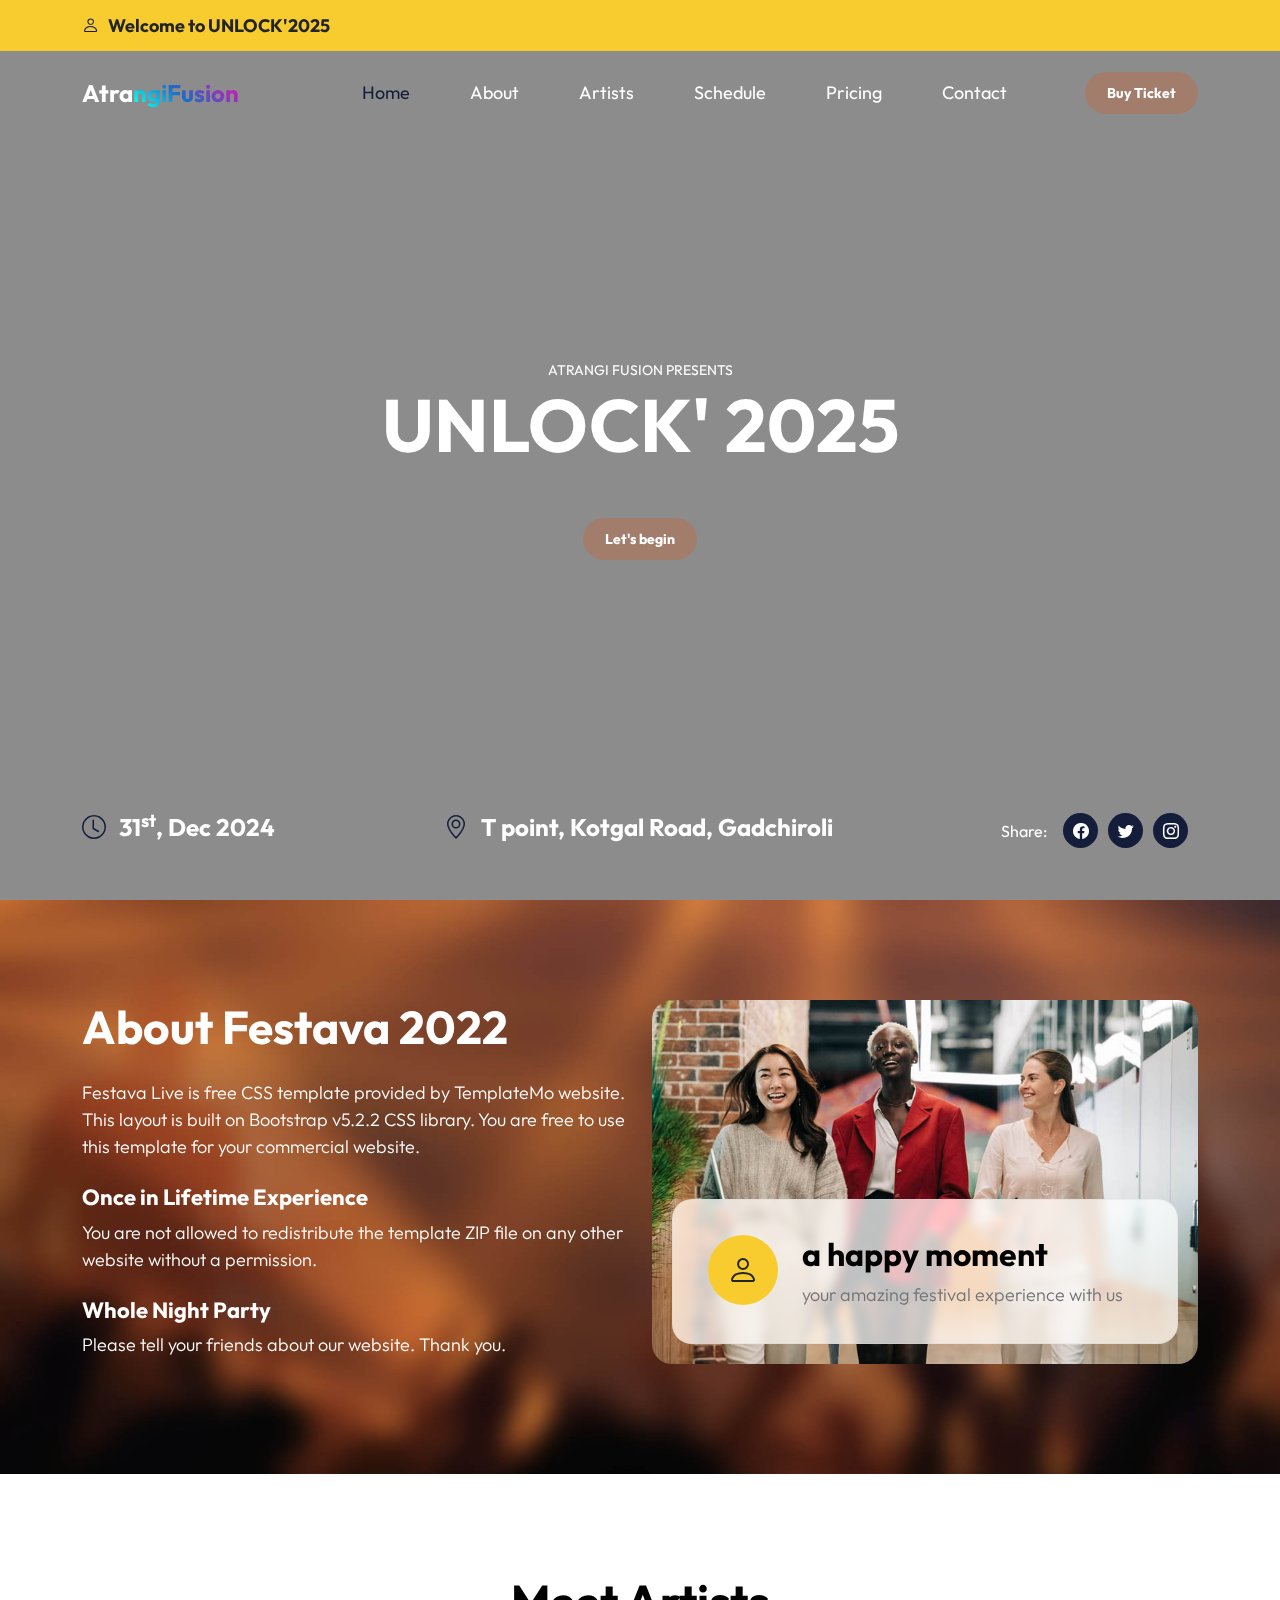
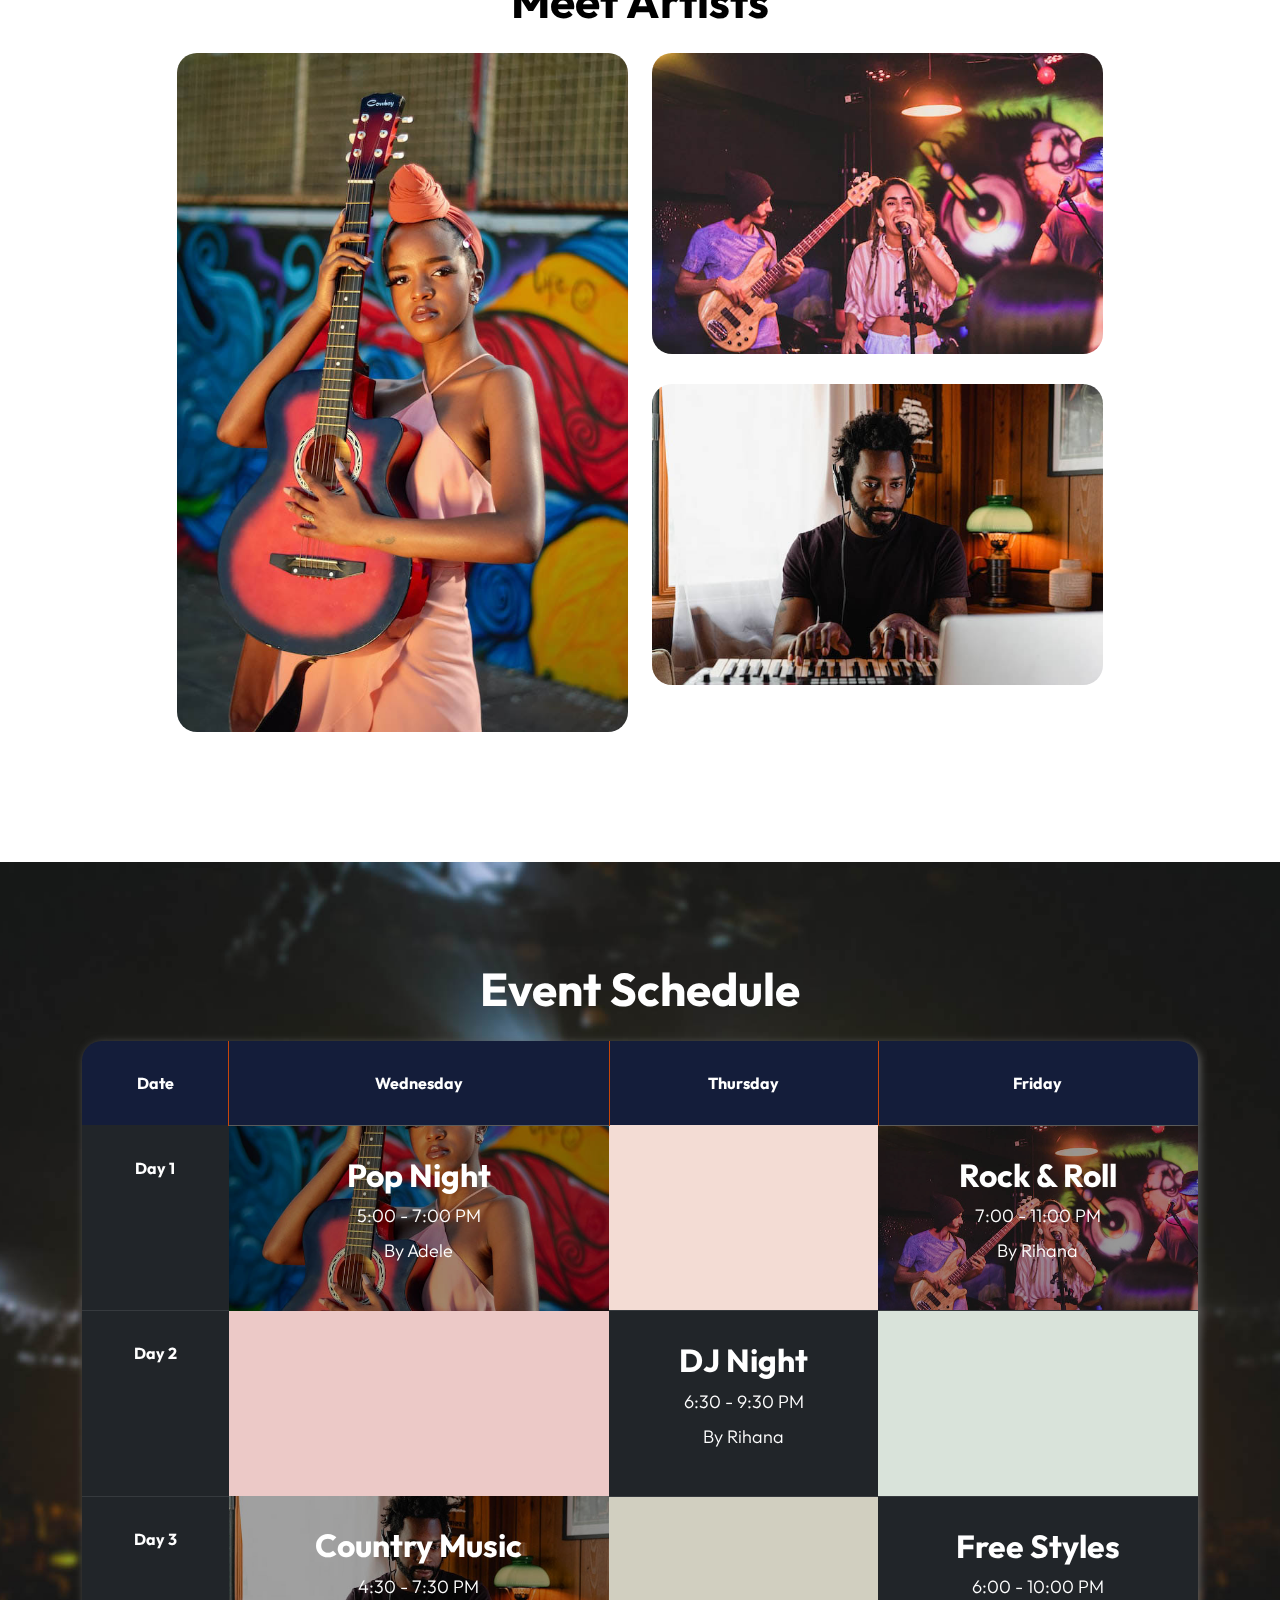
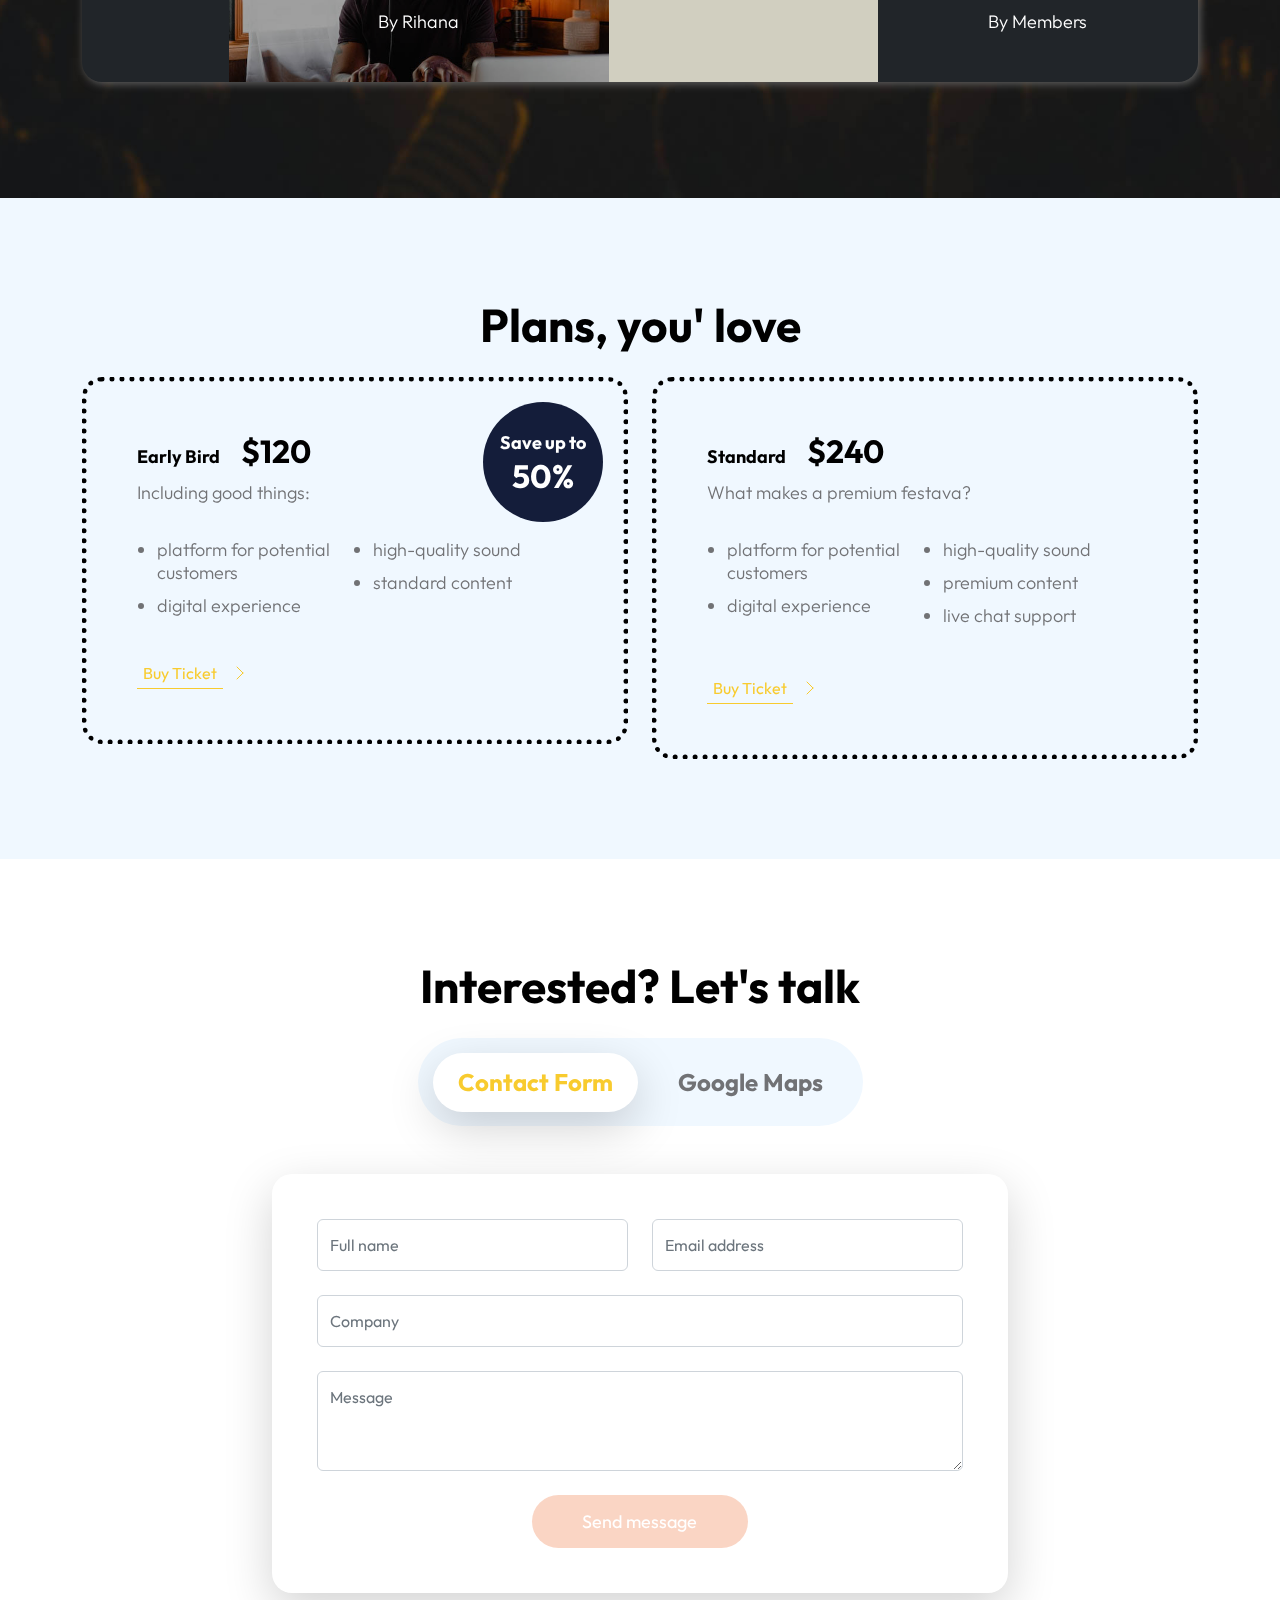
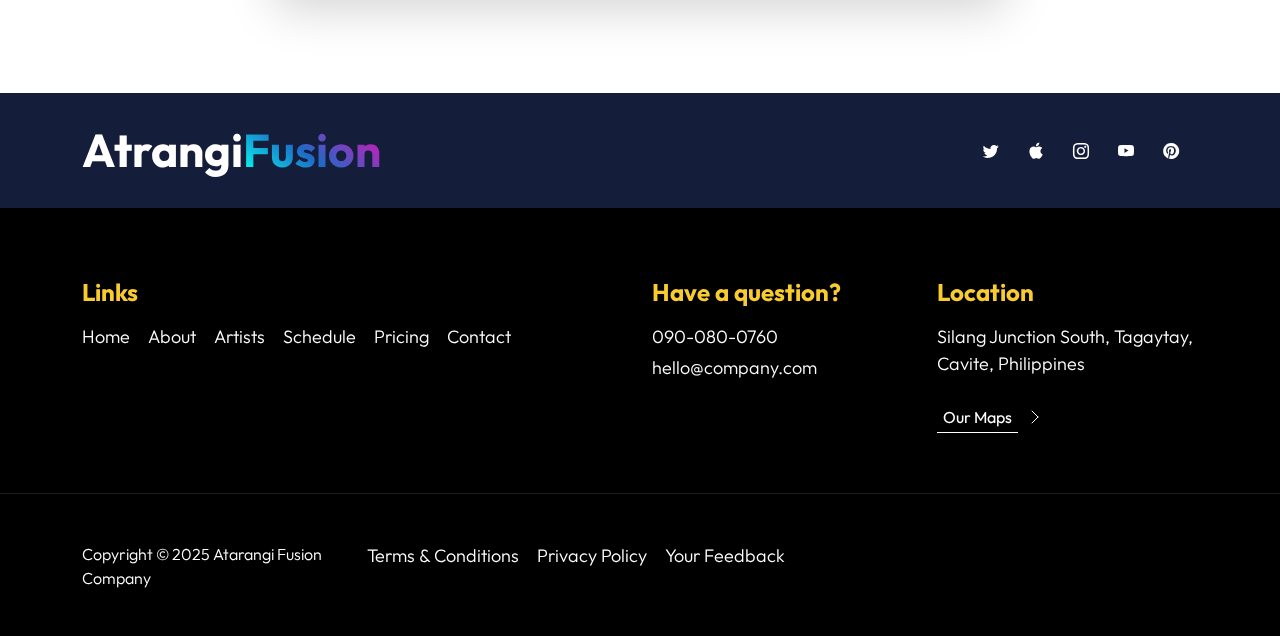
==== index.html @ 3b3469fc "Add files" ====
<!doctype html>
<html lang="en">
    <head>
        <meta charset="utf-8">
        <meta name="viewport" content="width=device-width, initial-scale=1">

        <meta name="description" content="">
        <meta name="author" content="">

        <title>Atrangi Fusion</title>

        <!-- CSS FILES -->        
        <link rel="preconnect" href="https://fonts.googleapis.com">
        
        <link rel="preconnect" href="https://fonts.gstatic.com" crossorigin>
        
        <link href="https://fonts.googleapis.com/css2?family=Outfit:wght@100;200;400;700&display=swap" rel="stylesheet">
                
        <link href="css/bootstrap.min.css" rel="stylesheet">

        <link href="css/bootstrap-icons.css" rel="stylesheet">

        <link href="css/templatemo-festava-live.css" rel="stylesheet">
        
<!--

TemplateMo 583 Festava Live

https://templatemo.com/tm-583-festava-live

-->
    </head>
    
    <body>

        <main>

            <header class="site-header">
                <div class="container">
                    <div class="row">
                        
                        <div class="col-lg-12 col-12 d-flex flex-wrap">
                            <p class="d-flex me-4 mb-0">
                                <i class="bi-person custom-icon me-2"></i>
                                <strong class="text-dark">Welcome to UNLOCK'2025</strong>
                            </p>
                        </div>

                    </div>
                </div>
            </header>


            <nav class="navbar navbar-expand-lg">
                <div class="container">
                    <a class="navbar-brand" href="index.html">
                        Atra<span>ngiFusion</span> 
                    </a>

                    <a href="ticket.html" class="btn custom-btn d-lg-none ms-auto me-4">Buy Ticket</a>
    
                    <button class="navbar-toggler" type="button" data-bs-toggle="collapse" data-bs-target="#navbarNav" aria-controls="navbarNav" aria-expanded="false" aria-label="Toggle navigation">
                        <span class="navbar-toggler-icon"></span>
                    </button>
    
                    <div class="collapse navbar-collapse" id="navbarNav">
                        <ul class="navbar-nav align-items-lg-center ms-auto me-lg-5">
                            <li class="nav-item">
                                <a class="nav-link click-scroll" href="#section_1">Home</a>
                            </li>
    
                            <li class="nav-item">
                                <a class="nav-link click-scroll" href="#section_2">About</a>
                            </li>
    
                            <li class="nav-item">
                                <a class="nav-link click-scroll" href="#section_3">Artists</a>
                            </li>

                            <li class="nav-item">
                                <a class="nav-link click-scroll" href="#section_4">Schedule</a>
                            </li>

                            <li class="nav-item">
                                <a class="nav-link click-scroll" href="#section_5">Pricing</a>
                            </li>
    
                            <li class="nav-item">
                                <a class="nav-link click-scroll" href="#section_6">Contact</a>
                            </li>
                        </ul>

                        <a href="ticket.html" class="btn custom-btn d-lg-block d-none">Buy Ticket</a>
                    </div>
                </div>
            </nav>
            

            <section class="hero-section" id="section_1">
                <div class="section-overlay"></div>

                <div class="container d-flex justify-content-center align-items-center">
                    <div class="row">

                        <div class="col-12 mt-auto mb-5 text-center">
                            <small>Atrangi Fusion Presents</small>

                            <h1 class="text-white mb-5">UNLOCK' 2025</h1>

                            <a class="btn custom-btn smoothscroll" href="#section_2">Let's begin</a>
                        </div>

                        <div class="col-lg-12 col-12 mt-auto d-flex flex-column flex-lg-row text-center">
                            <div class="date-wrap">
                                <h5 class="text-white">
                                    <i class="custom-icon bi-clock me-2"></i>
                                    31<sup>st</sup>, Dec 2024
                                </h5>
                            </div>

                            <div class="location-wrap mx-auto py-3 py-lg-0">
                                <h5 class="text-white">
                                    <i class="custom-icon bi-geo-alt me-2"></i>
                                    T point, Kotgal Road, Gadchiroli
                                </h5>
                            </div>

                            <div class="social-share">
                                <ul class="social-icon d-flex align-items-center justify-content-center">
                                    <span class="text-white me-3">Share:</span>

                                    <li class="social-icon-item">
                                        <a href="#" class="social-icon-link">
                                            <span class="bi-facebook"></span>
                                        </a>
                                    </li>

                                    <li class="social-icon-item">
                                        <a href="#" class="social-icon-link">
                                            <span class="bi-twitter"></span>
                                        </a>
                                    </li>

                                    <li class="social-icon-item">
                                        <a href="#" class="social-icon-link">
                                            <span class="bi-instagram"></span>
                                        </a>
                                    </li>
                                </ul>
                            </div>
                        </div>
                    </div>
                </div>

                <div class="video-wrap">
                    <video autoplay="" loop="" muted="" class="custom-video" poster="">
                        <source src="video/pexels-2022395.mp4" type="video/mp4">

                        Your browser does not support the video tag.
                    </video>
                </div>
            </section>


            <section class="about-section section-padding" id="section_2">
                <div class="container">
                    <div class="row">

                        <div class="col-lg-6 col-12 mb-4 mb-lg-0 d-flex align-items-center">
                            <div class="services-info">
                                <h2 class="text-white mb-4">About Festava 2022</h2>

                                <p class="text-white">Festava Live is free CSS template provided by TemplateMo website. This layout is built on Bootstrap v5.2.2 CSS library. You are free to use this template for your commercial website.</p>

                                <h6 class="text-white mt-4">Once in Lifetime Experience</h6>

                                <p class="text-white">You are not allowed to redistribute the template ZIP file on any other website without a permission.</p>

                                <h6 class="text-white mt-4">Whole Night Party</h6>

                                <p class="text-white">Please tell your friends about our website. Thank you.</p>
                            </div>
                        </div>

                        <div class="col-lg-6 col-12">
                            <div class="about-text-wrap">
                                <img src="images/pexels-alexander-suhorucov-6457579.jpg" class="about-image img-fluid">

                                <div class="about-text-info d-flex">
                                    <div class="d-flex">
                                        <i class="about-text-icon bi-person"></i>
                                    </div>


                                    <div class="ms-4">
                                        <h3>a happy moment</h3>

                                        <p class="mb-0">your amazing festival experience with us</p>
                                    </div>
                                </div>
                            </div>
                        </div>

                    </div>
                </div>
            </section>


            <section class="artists-section section-padding" id="section_3">
                <div class="container">
                    <div class="row justify-content-center">

                        <div class="col-12 text-center">
                            <h2 class="mb-4">Meet Artists</h1>
                        </div>

                        <div class="col-lg-5 col-12">
                            <div class="artists-thumb">
                                <div class="artists-image-wrap">
                                    <img src="images/artists/joecalih-UmTZqmMvQcw-unsplash.jpg" class="artists-image img-fluid">
                                </div>

                                <div class="artists-hover">
                                    <p>
                                        <strong>Name:</strong>
                                        Madona
                                    </p>

                                    <p>
                                        <strong>Birthdate:</strong>
                                        August 16, 1958
                                    </p>

                                    <p>
                                        <strong>Music:</strong>
                                        Pop, R&amp;B
                                    </p>

                                    <hr>

                                    <p class="mb-0">
                                        <strong>Youtube Channel:</strong>
                                        <a href="#">Madona Official</a>
                                    </p>
                                </div>
                            </div>
                        </div>

                        <div class="col-lg-5 col-12">
                            <div class="artists-thumb">
                                <div class="artists-image-wrap">
                                    <img src="images/artists/abstral-official-bdlMO9z5yco-unsplash.jpg" class="artists-image img-fluid">
                                </div>

                                <div class="artists-hover">
                                    <p>
                                        <strong>Name:</strong>
                                        Rihana
                                    </p>

                                    <p>
                                        <strong>Birthdate:</strong>
                                        Feb 20, 1988
                                    </p>

                                    <p>
                                        <strong>Music:</strong>
                                        Country
                                    </p>

                                    <hr>

                                    <p class="mb-0">
                                        <strong>Youtube Channel:</strong>
                                        <a href="#">Rihana Official</a>
                                    </p>
                                </div>
                            </div>

                            <div class="artists-thumb">
                                <img src="images/artists/soundtrap-rAT6FJ6wltE-unsplash.jpg" class="artists-image img-fluid">

                                <div class="artists-hover">
                                    <p>
                                        <strong>Name:</strong>
                                        Bruno Bros
                                    </p>

                                    <p>
                                        <strong>Birthdate:</strong>
                                        October 8, 1985
                                    </p>

                                    <p>
                                        <strong>Music:</strong>
                                        Pop
                                    </p>

                                    <hr>

                                    <p class="mb-0">
                                        <strong>Youtube Channel:</strong>
                                        <a href="#">Bruno Official</a>
                                    </p>
                                </div>
                            </div>
                        </div>

                    </div>
                </div>
            </section>


            <section class="schedule-section section-padding" id="section_4">
                <div class="container">
                    <div class="row">

                        <div class="col-12 text-center">
                            <h2 class="text-white mb-4">Event Schedule</h1>

                            <div class="table-responsive">
                                <table class="schedule-table table table-dark">
                                    <thead>
                                        <tr>
                                            <th scope="col">Date</th>

                                            <th scope="col">Wednesday</th>

                                            <th scope="col">Thursday</th>

                                            <th scope="col">Friday</th>

                                        </tr>
                                    </thead>

                                    <tbody>
                                        <tr>
                                            <th scope="row">Day 1</th>

                                            <td class="table-background-image-wrap pop-background-image">
                                                <h3>Pop Night</h3>

                                                <p class="mb-2">5:00 - 7:00 PM</p>

                                                <p>By Adele</p>

                                                <div class="section-overlay"></div>
                                            </td>

                                            <td style="background-color: #F3DCD4"></td>

                                            <td class="table-background-image-wrap rock-background-image">
                                                <h3>Rock & Roll</h3>

                                                <p class="mb-2">7:00 - 11:00 PM</p>

                                                <p>By Rihana</p>

                                                <div class="section-overlay"></div>
                                            </td>
                                        </tr>

                                        <tr>
                                            <th scope="row">Day 2</th>
                
                                            <td style="background-color: #ECC9C7"></td>

                                            <td>
                                                <h3>DJ Night</h3>

                                                <p class="mb-2">6:30 - 9:30 PM</p>

                                                <p>By Rihana</p>
                                            </td>

                                            <td style="background-color: #D9E3DA"></td>
                                        </tr>

                                        <tr>
                                            <th scope="row">Day 3</th>
                
                                            <td class="table-background-image-wrap country-background-image">
                                                <h3>Country Music</h3>

                                                <p class="mb-2">4:30 - 7:30 PM</p>

                                                <p>By Rihana</p>

                                                <div class="section-overlay"></div>
                                            </td>

                                            <td style="background-color: #D1CFC0"></td>

                                            <td>
                                                <h3>Free Styles</h3>

                                                <p class="mb-2">6:00 - 10:00 PM</p>

                                                <p>By Members</p>
                                            </td>
                                        </tr>
                                    </tbody>
                                </table>
                            </div>
                        </div>
                    </div>
                </div>
            </section>


            <section class="pricing-section section-padding section-bg" id="section_5">
                <div class="container">
                    <div class="row">

                        <div class="col-lg-8 col-12 mx-auto">
                            <h2 class="text-center mb-4">Plans, you' love</h2>
                        </div>
                        
                        <div class="col-lg-6 col-12">
                            <div class="pricing-thumb">
                                <div class="d-flex">
                                    <div>
                                        <h3><small>Early Bird</small> $120</h3>

                                        <p>Including good things:</p>
                                    </div>

                                    <p class="pricing-tag ms-auto">Save up to <span>50%</span></h2>
                                </div>

                                <ul class="pricing-list mt-3">
                                    <li class="pricing-list-item">platform for potential customers</li>

                                    <li class="pricing-list-item">digital experience</li>

                                    <li class="pricing-list-item">high-quality sound</li>

                                    <li class="pricing-list-item">standard content</li>
                                </ul>

                                <a class="link-fx-1 color-contrast-higher mt-4" href="ticket.html">
                                    <span>Buy Ticket</span>
                                    <svg class="icon" viewBox="0 0 32 32" aria-hidden="true"><g fill="none" stroke="currentColor" stroke-linecap="round" stroke-linejoin="round"><circle cx="16" cy="16" r="15.5"></circle><line x1="10" y1="18" x2="16" y2="12"></line><line x1="16" y1="12" x2="22" y2="18"></line></g></svg>
                                </a>
                            </div>
                        </div>

                        <div class="col-lg-6 col-12 mt-4 mt-lg-0">
                            <div class="pricing-thumb">
                                <div class="d-flex">
                                    <div>
                                        <h3><small>Standard</small> $240</h3>

                                        <p>What makes a premium festava?</p>
                                    </div>
                                </div>

                                <ul class="pricing-list mt-3">
                                    <li class="pricing-list-item">platform for potential customers</li>

                                    <li class="pricing-list-item">digital experience</li>

                                    <li class="pricing-list-item">high-quality sound</li>

                                    <li class="pricing-list-item">premium content</li>
                                    
                                    <li class="pricing-list-item">live chat support</li>
                                </ul>

                                <a class="link-fx-1 color-contrast-higher mt-4" href="ticket.html">
                                    <span>Buy Ticket</span>
                                    <svg class="icon" viewBox="0 0 32 32" aria-hidden="true"><g fill="none" stroke="currentColor" stroke-linecap="round" stroke-linejoin="round"><circle cx="16" cy="16" r="15.5"></circle><line x1="10" y1="18" x2="16" y2="12"></line><line x1="16" y1="12" x2="22" y2="18"></line></g></svg>
                                </a>
                            </div>
                        </div>

                    </div>
                </div>
            </section>


            <section class="contact-section section-padding" id="section_6">
                <div class="container">
                    <div class="row">

                        <div class="col-lg-8 col-12 mx-auto">
                            <h2 class="text-center mb-4">Interested? Let's talk</h2>

                            <nav class="d-flex justify-content-center">
                                <div class="nav nav-tabs align-items-baseline justify-content-center" id="nav-tab" role="tablist">
                                    <button class="nav-link active" id="nav-ContactForm-tab" data-bs-toggle="tab" data-bs-target="#nav-ContactForm" type="button" role="tab" aria-controls="nav-ContactForm" aria-selected="false">
                                        <h5>Contact Form</h5>
                                    </button>

                                    <button class="nav-link" id="nav-ContactMap-tab" data-bs-toggle="tab" data-bs-target="#nav-ContactMap" type="button" role="tab" aria-controls="nav-ContactMap" aria-selected="false">
                                        <h5>Google Maps</h5>
                                    </button>
                                </div>
                            </nav>

                            <div class="tab-content shadow-lg mt-5" id="nav-tabContent">
                                <div class="tab-pane fade show active" id="nav-ContactForm" role="tabpanel" aria-labelledby="nav-ContactForm-tab">
                                    <form class="custom-form contact-form mb-5 mb-lg-0" action="#" method="post" role="form">
                                        <div class="contact-form-body">
                                            <div class="row">
                                                <div class="col-lg-6 col-md-6 col-12">
                                                    <input type="text" name="contact-name" id="contact-name" class="form-control" placeholder="Full name" required>
                                                </div>

                                                <div class="col-lg-6 col-md-6 col-12">
                                                    <input type="email" name="contact-email" id="contact-email" pattern="[^ @]*@[^ @]*" class="form-control" placeholder="Email address" required>
                                                </div>
                                            </div>

                                            <input type="text" name="contact-company" id="contact-company" class="form-control" placeholder="Company" required>

                                            <textarea name="contact-message" rows="3" class="form-control" id="contact-message" placeholder="Message"></textarea>

                                            <div class="col-lg-4 col-md-10 col-8 mx-auto">
                                                <button type="submit" class="form-control">Send message</button>
                                            </div>
                                        </div>
                                    </form>
                                </div>

                                <div class="tab-pane fade" id="nav-ContactMap" role="tabpanel" aria-labelledby="nav-ContactMap-tab">
                                    <iframe class="google-map" src="https://www.google.com/maps/embed?pb=!1m18!1m12!1m3!1d29974.469402870927!2d120.94861466021855!3d14.106066818082482!2m3!1f0!2f0!3f0!3m2!1i1024!2i768!4f13.1!3m3!1m2!1s0x33bd777b1ab54c8f%3A0x6ecc514451ce2be8!2sTagaytay%2C%20Cavite%2C%20Philippines!5e1!3m2!1sen!2smy!4v1670344209509!5m2!1sen!2smy" width="100%" height="450" style="border:0;" allowfullscreen="" loading="lazy" referrerpolicy="no-referrer-when-downgrade"></iframe>
                                    <!-- You can easily copy the embed code from Google Maps -> Share -> Embed a map // -->
                                </div>
                            </div>
                        </div>

                    </div>
                </div>
            </section>
        </main>


        <footer class="site-footer">
            <div class="site-footer-top">
                <div class="container">
                    <div class="row">

                        <div class="col-lg-6 col-12">
                            <h2 class="text-white mb-lg-0 title-name">Atrangi<span>Fusion</span> </h2>
                        </div>

                        <div class="col-lg-6 col-12 d-flex justify-content-lg-end align-items-center">
                            <ul class="social-icon d-flex justify-content-lg-end">
                                <li class="social-icon-item">
                                    <a href="#" class="social-icon-link">
                                        <span class="bi-twitter"></span>
                                    </a>
                                </li>
    
                                <li class="social-icon-item">
                                    <a href="#" class="social-icon-link">
                                        <span class="bi-apple"></span>
                                    </a>
                                </li>
    
                                <li class="social-icon-item">
                                    <a href="#" class="social-icon-link">
                                        <span class="bi-instagram"></span>
                                    </a>
                                </li>

                                <li class="social-icon-item">
                                    <a href="#" class="social-icon-link">
                                        <span class="bi-youtube"></span>
                                    </a>
                                </li>

                                <li class="social-icon-item">
                                    <a href="#" class="social-icon-link">
                                        <span class="bi-pinterest"></span>
                                    </a>
                                </li>
                            </ul>
                        </div>
                    </div>
                </div>
            </div>

            <div class="container">
                <div class="row">

                    <div class="col-lg-6 col-12 mb-4 pb-2">
                        <h5 class="site-footer-title mb-3">Links</h5>

                        <ul class="site-footer-links">
                            <li class="site-footer-link-item">
                                <a href="#" class="site-footer-link">Home</a>
                            </li>

                            <li class="site-footer-link-item">
                                <a href="#" class="site-footer-link">About</a>
                            </li>

                            <li class="site-footer-link-item">
                                <a href="#" class="site-footer-link">Artists</a>
                            </li>

                            <li class="site-footer-link-item">
                                <a href="#" class="site-footer-link">Schedule</a>
                            </li>

                            <li class="site-footer-link-item">
                                <a href="#" class="site-footer-link">Pricing</a>
                            </li>

                            <li class="site-footer-link-item">
                                <a href="#" class="site-footer-link">Contact</a>
                            </li>
                        </ul>
                    </div>

                    <div class="col-lg-3 col-md-6 col-12 mb-4 mb-lg-0">
                        <h5 class="site-footer-title mb-3">Have a question?</h5>

                        <p class="text-white d-flex mb-1">
                            <a href="tel: 090-080-0760" class="site-footer-link">
                                090-080-0760
                            </a>
                        </p>

                        <p class="text-white d-flex">
                            <a href="mailto:hello@company.com" class="site-footer-link">
                                hello@company.com
                            </a>
                        </p>
                    </div>

                    <div class="col-lg-3 col-md-6 col-11 mb-4 mb-lg-0 mb-md-0">
                        <h5 class="site-footer-title mb-3">Location</h5>

                        <p class="text-white d-flex mt-3 mb-2">
                        Silang Junction South, Tagaytay, Cavite, Philippines</p>

                        <a class="link-fx-1 color-contrast-higher mt-3" href="#">
                            <span>Our Maps</span>
                            <svg class="icon" viewBox="0 0 32 32" aria-hidden="true"><g fill="none" stroke="currentColor" stroke-linecap="round" stroke-linejoin="round"><circle cx="16" cy="16" r="15.5"></circle><line x1="10" y1="18" x2="16" y2="12"></line><line x1="16" y1="12" x2="22" y2="18"></line></g></svg>
                        </a>
                    </div>
                </div>
            </div>

            <div class="site-footer-bottom">
                <div class="container">
                    <div class="row">

                        <div class="col-lg-3 col-12 mt-5">
                            <p class="copyright-text">Copyright © 2025 Atarangi Fusion Company</p>
                        </div>

                        <div class="col-lg-8 col-12 mt-lg-5">
                            <ul class="site-footer-links">
                                <li class="site-footer-link-item">
                                    <a href="#" class="site-footer-link">Terms &amp; Conditions</a>
                                </li>

                                <li class="site-footer-link-item">
                                    <a href="#" class="site-footer-link">Privacy Policy</a>
                                </li>

                                <li class="site-footer-link-item">
                                    <a href="#" class="site-footer-link">Your Feedback</a>
                                </li>
                            </ul>
                        </div>
                    </div>
                </div>
            </div>
        </footer>

<!--

T e m p l a t e M o

-->

        <!-- JAVASCRIPT FILES -->
        <script src="js/jquery.min.js"></script>
        <script src="js/bootstrap.min.js"></script>
        <script src="js/jquery.sticky.js"></script>
        <script src="js/click-scroll.js"></script>
        <script src="js/custom.js"></script>

    </body>
</html>
---- css/templatemo-festava-live.css ----
/*

TemplateMo 583 Festava Live

https://templatemo.com/tm-583-festava-live

*/


/*---------------------------------------
  CUSTOM PROPERTIES ( VARIABLES )             
-----------------------------------------*/
:root {
  --white-color:                  #ffffff;
  --primary-color:                #F8CB2E;
  --secondary-color:              #141d3a;
  --section-bg-color:             #f0f8ff;
  --custom-btn-bg-color:          #ec50073d;
  --custom-btn-bg-hover-color:    #c01f27;
  --dark-color:                   #000000;
  --p-color:                      #717275;
  --border-color:                 #7fffd4;
  --link-hover-color:             #B22727;

  --body-font-family:             'Outfit', sans-serif;

  --h1-font-size:                 74px;
  --h2-font-size:                 46px;
  --h3-font-size:                 32px;
  --h4-font-size:                 28px;
  --h5-font-size:                 24px;
  --h6-font-size:                 22px;
  --p-font-size:                  18px;
  --btn-font-size:                14px;
  --copyright-font-size:          16px;

  --border-radius-large:          100px;
  --border-radius-medium:         20px;
  --border-radius-small:          10px;

  --font-weight-light:            300;
  --font-weight-normal:           400;
  --font-weight-bold:             700;
}

body {
  background-color: var(--white-color);
  font-family: var(--body-font-family); 
}


/*---------------------------------------
  TYPOGRAPHY               
-----------------------------------------*/

h2,
h3,
h4,
h5,
h6 {
  color: var(--dark-color);
}

h1,
h2,
h3,
h4,
h5,
h6 {
  font-weight: var(--font-weight-bold);
}

h1 {
  font-size: var(--h1-font-size);
}

h2 {
  font-size: var(--h2-font-size);
}

h3 {
  font-size: var(--h3-font-size);
}

h4 {
  font-size: var(--h4-font-size);
}

h5 {
  font-size: var(--h5-font-size);
}

h6 {
  font-size: var(--h6-font-size);
}

p {
  color: var(--p-color);
  font-size: var(--p-font-size);
  font-weight: var(--font-weight-light);
}

ul li {
  color: var(--p-color);
  font-size: var(--p-font-size);
  font-weight: var(--font-weight-light);
}

a, 
button {
  touch-action: manipulation;
  transition: all 0.3s;
}

a {
  display: inline-block;
  color: var(--primary-color);
  text-decoration: none;
}

a:hover {
  color: var(--link-hover-color);
}

b,
strong {
  font-weight: var(--font-weight-bold);
}

.link-fx-1 {
  color: var(--white-color);
  position: relative;
  display: inline-flex;
  align-items: center;
  height: 32px;
  padding: 0 6px;
  text-decoration: none;
  -webkit-font-smoothing: antialiased;
  -moz-osx-font-smoothing: grayscale;
}

.link-fx-1:hover {
  color: var(--link-hover-color);
}

.link-fx-1:hover::before {
  transform: translateX(17px) scaleX(0);
  transition: transform .2s;
}

.link-fx-1:hover .icon circle {
  stroke-dashoffset: 200;
  transition: stroke-dashoffset .2s .1s;
}

.link-fx-1:hover .icon line {
  transform: rotate(-180deg);
}

.link-fx-1:hover .icon line:last-child {
  transform: rotate(180deg);
}

.link-fx-1::before {
  content: "";
  position: absolute;
  bottom: 0;
  left: 0;
  width: 100%;
  height: 1px;
  background-color: currentColor;
  transform-origin: right center;
  transition: transform .2s .1s;
}

.link-fx-1 .icon {
  position: absolute;
  right: 0;
  bottom: 0;
  transform: translateX(100%) rotate(90deg);
  font-size: 32px;
}

.icon {
  --size: 1em;
  height: var(--size);
  width: var(--size);
  display: inline-block;
  color: inherit;
  fill: currentColor;
  line-height: 1;
  flex-shrink: 0;
  max-width: initial;
}

.link-fx-1 .icon circle {
  stroke-dasharray: 100;
  stroke-dashoffset: 100;
  transition: stroke-dashoffset .2s;
}

.link-fx-1 .icon line {
  transition: transform .4s;
  transform-origin: 13px 15px;
}

.link-fx-1 .icon line:last-child {
  transform-origin: 19px 15px;
}


/*---------------------------------------
  SECTION               
-----------------------------------------*/
.section-padding {
  padding-top: 100px;
  padding-bottom: 100px;
}

.section-bg {
  background-color: var(--section-bg-color);
}

.section-overlay {
  background-color: var(--dark-color);
  position: absolute;
  top: 0;
  left: 0;
  pointer-events: none;
  width: 100%;
  height: 100%;
  opacity: 0.35;
}

.section-overlay + .container {
  position: relative;
}

.tab-content {
  background-color: var(--white-color);
  border-radius: var(--border-radius-medium);
  padding: 45px;
}

.nav-tabs {
  background-color: var(--section-bg-color);
  border-radius: var(--border-radius-large);
  border-bottom: 0;
  padding: 15px;
}

.nav-tabs .nav-link {
  border-radius: var(--border-radius-large);
  border: 0;
  padding: 15px 25px;
  transition: all 0.3s;
}

.nav-tabs .nav-link:first-child {
  margin-right: 15px;
}

.nav-tabs .nav-item.show .nav-link, 
.nav-tabs .nav-link.active,
.nav-tabs .nav-link:focus, 
.nav-tabs .nav-link:hover {
  background: var(--white-color);
  box-shadow: 0 1rem 3rem rgba(0,0,0,.175);
  color: var(--primary-color);
}

.nav-tabs h5 {
  color: var(--p-color); 
  margin-bottom: 0;
}

.nav-tabs .nav-link.active h5,
.nav-tabs .nav-link:focus h5, 
.nav-tabs .nav-link:hover h5 {
  color: var(--primary-color);
}


/*---------------------------------------
  CUSTOM ICON COLOR               
-----------------------------------------*/
.custom-icon {
  color: var(--secondary-color);
}


/*---------------------------------------
  CUSTOM BUTTON               
-----------------------------------------*/
.custom-btn {
  background: var(--custom-btn-bg-color);
  border: 2px solid transparent;
  border-radius: var(--border-radius-large);
  color: var(--white-color);
  font-size: var(--btn-font-size);
  font-weight: var(--font-weight-bold);
  line-height: normal;
  transition: all 0.3s;
  padding: 10px 20px;
}

.custom-btn:hover {
  background: var(--custom-btn-bg-hover-color);
  color: var(--white-color);
}

.custom-border-btn {
  background: transparent;
  border: 2px solid var(--custom-btn-bg-color);
  color: var(--custom-btn-bg-color);
}

.navbar-expand-lg .navbar-nav .nav-link.custom-btn:hover,
.custom-border-btn:hover {
  background: var(--custom-btn-bg-hover-color);
  border-color: transparent;
  color: var(--white-color);
}

.custom-btn-bg-white {
  border-color: var(--white-color);
  color: var(--white-color);
}


/*---------------------------------------
  VIDEO              
-----------------------------------------*/
.video-wrap {
  z-index: -100;
}

.custom-video {
  position: absolute;
  top: 0;
  left: 0;
  object-fit: cover;
  width: 100%;
  height: 100%;
}


/*---------------------------------------
  SITE HEADER              
-----------------------------------------*/
.site-header {
  background-color: var(--primary-color);
  padding-top: 12px;
  padding-bottom: 12px;
}


/*---------------------------------------
  NAVIGATION              
-----------------------------------------*/
.sticky-wrapper {
  position: absolute;
  top: 0;
  right: 0;
  left: 0;
  margin-top: 51px;
}

.sticky-wrapper.is-sticky .navbar {
  background-color: var(--dark-color);
}

.navbar {
  background: transparent;
  z-index: 9;
}

.navbar-brand,
.navbar-brand:hover {
  color: var(--white-color);
  font-size: var(--h5-font-size);
  font-weight: var(--font-weight-bold);
}

.navbar-brand span,
.title-name span{
  /* background: rgb(44,206,227); */
  /* background: rgb(6,251,242); */
  background: linear-gradient(38deg, rgba(6,251,242,0.9738095067128414) 7%, rgb(30, 106, 199) 45%, rgba(245,8,178,1) 100%); 
  -webkit-text-fill-color: transparent; 
  -webkit-background-clip: text; 
}

.navbar-expand-lg .navbar-nav .nav-link {
  border-radius: var(--border-radius-large);
  margin: 10px;
  padding: 10px 20px;
}

.navbar-nav .nav-link {
  display: inline-block;
  color: var(--white-color);
  font-size: var(--p-font-size);
  font-weight: var(--font-weight-normal);
  position: relative;
  padding-top: 15px;
  padding-bottom: 15px;
}

.navbar-nav .nav-link.active, 
.navbar-nav .nav-link:hover {
  color: var(--secondary-color);
}

.navbar-toggler {
  border: 0;
  padding: 0;
  cursor: pointer;
  margin: 0;
  width: 30px;
  height: 35px;
  outline: none;
}

.navbar-toggler:focus {
  outline: none;
  box-shadow: none;
}

.navbar-toggler[aria-expanded="true"] .navbar-toggler-icon {
  background: transparent;
}

.navbar-toggler[aria-expanded="true"] .navbar-toggler-icon:before,
.navbar-toggler[aria-expanded="true"] .navbar-toggler-icon:after {
  transition: top 300ms 50ms ease, -webkit-transform 300ms 350ms ease;
  transition: top 300ms 50ms ease, transform 300ms 350ms ease;
  transition: top 300ms 50ms ease, transform 300ms 350ms ease, -webkit-transform 300ms 350ms ease;
  top: 0;
}

.navbar-toggler[aria-expanded="true"] .navbar-toggler-icon:before {
  transform: rotate(45deg);
}

.navbar-toggler[aria-expanded="true"] .navbar-toggler-icon:after {
  transform: rotate(-45deg);
}

.navbar-toggler .navbar-toggler-icon {
  background: var(--white-color);
  transition: background 10ms 300ms ease;
  display: block;
  width: 30px;
  height: 2px;
  position: relative;
}

.navbar-toggler .navbar-toggler-icon:before,
.navbar-toggler .navbar-toggler-icon:after {
  transition: top 300ms 350ms ease, -webkit-transform 300ms 50ms ease;
  transition: top 300ms 350ms ease, transform 300ms 50ms ease;
  transition: top 300ms 350ms ease, transform 300ms 50ms ease, -webkit-transform 300ms 50ms ease;
  position: absolute;
  right: 0;
  left: 0;
  background: var(--white-color);
  width: 30px;
  height: 2px;
  content: '';
}

.navbar-toggler .navbar-toggler-icon::before {
  top: -8px;
}

.navbar-toggler .navbar-toggler-icon::after {
  top: 8px;
}


/*---------------------------------------
  HERO        
-----------------------------------------*/
.hero-section {
  position: relative;
  overflow: hidden;
  padding-top: 100px;
  height: calc(100vh - 51px);
}

.hero-section small {
  color: var(--white-color);
  text-transform: uppercase;
}

.hero-section .section-overlay {
  z-index: 2;
  opacity: 0.45;
}

.hero-section .container {
  position: relative;
  z-index: 2;
  height: 100%;
  padding-bottom: 50px;
}

.hero-section .container .row {
  height: 100%;
}


/*---------------------------------------
  ABOUT              
-----------------------------------------*/
.about-section {
  background-image: url('../images/edward-unsplash-blur.jpg');
  background-color: #704010;
  background-repeat: no-repeat;
  background-size: cover;
  position: relative;
}

.about-image {
  border-radius: var(--border-radius-medium);
  display: block;
}

.about-text-wrap {
  position: relative;
}

.about-text-icon {
  background: var(--primary-color);
  border-radius: 100%;
  font-size: var(--h3-font-size);
  width: 70px;
  height: 70px;
  line-height: 70px;
  text-align: center;
}

.about-text-info {
  backdrop-filter: blur(5px) saturate(180%);
  -webkit-backdrop-filter: blur(5px) saturate(180%);
  background-color: rgba(255, 255, 255, 0.75);
  border-radius: var(--border-radius-medium);
  border: 1px solid rgba(209, 213, 219, 0.3);
  position: absolute;
  bottom: 0;
  right: 0;
  left: 0;
  margin: 20px;
  padding: 35px;
}


/*---------------------------------------
  TICKET               
-----------------------------------------*/
.ticket-section {
  background-image: url('../images/nicholas-green-unsplash-blur.jpg');
  background-repeat: no-repeat;
  background-size: cover;
  position: relative;
  padding-top: 130px;
}

.ticket-form {
  background: var(--white-color);
  border-radius: var(--border-radius-medium);
  padding: 50px;
}

.ticket-form .form-check {
  position: relative;
  min-height: 52px;
  padding-left: 35px;
}

.ticket-form .form-check .form-check-label {
  display: block;
  position: absolute;
  top: 50%;
  left: 50%;
  transform: translate(-50%, -50%);
  margin-top: 12px;
  margin-left: 35px;
  width: 100%;
  height: 100%;
}


/*---------------------------------------
  ARTISTS              
-----------------------------------------*/
.artists-thumb {
  position: relative;
  overflow: hidden;
  margin-bottom: 30px;
}

.artists-image {
  border-radius: var(--border-radius-medium);
  display: block;
  width: 100%;
}

.artists-thumb:hover .artists-hover {
  transform: translateY(0);
  opacity: 1;
}

.artists-hover {
  background-color: var(--primary-color);
  background-color: rgba(248, 203, 46, 0.75);
  border-radius: var(--border-radius-medium);
  backdrop-filter: blur(5px) saturate(180%);
  -webkit-backdrop-filter: blur(5px) saturate(180%);
  margin: 20px;
  padding: 35px;
  transition: all 0.5s ease;
  transform: translateY(100%);
  position: absolute;
  bottom: 0;
  right: 0;
  left: 0;
  opacity: 0;
}

.artists-hover p strong {
  color: var(--white-color);
  display: inline-block;
  min-width: 180px;
  margin-right: 20px;
}

.artists-hover p a {
  color: var(--secondary-color);
}

.artists-hover p a:hover {
  color: var(--white-color);
}

.artists-hover hr {
  margin: 1.5rem 0;
}


/*---------------------------------------
  SCHEDULE              
-----------------------------------------*/
.schedule-section {
  background-image: url('../images/nainoa-shizuru-unsplash-blur.jpg');
  background-color: #242424;
  background-repeat: no-repeat;
  background-position: center;
  background-size: cover;
}
.table-responsive {
	filter: drop-shadow(2px 2px 4px #606060);
}

.schedule-table {
  border-radius: var(--border-radius-medium);
  position: relative;
  overflow: hidden;
}

.schedule-table .bg-warning {
  background: #f0a5a5 !important;
}

.schedule-table thead th {
  background-color: var(--secondary-color);
}

.schedule-table th,
.schedule-table tr,
.schedule-table td {
  border-bottom-color: #363a3e;
  padding: 30px;
}

.schedule-table tr:last-child th,
.schedule-table tr:last-child td {
  border-bottom-color: transparent;
}

.schedule-table thead th {
  border-right: 1px solid #c7460a;
  border-bottom-color: transparent;
}

.schedule-table th + td {
  border-bottom: 0;
}

.schedule-table thead th:last-child {
  border-right-color: transparent;
}

.schedule-table .pop-background-image {
  background-image: url('../images/artists/joecalih-UmTZqmMvQcw-unsplash.jpg');
}

.schedule-table .rock-background-image {
  background-image: url('../images/artists/abstral-official-bdlMO9z5yco-unsplash.jpg');
}

.schedule-table .country-background-image {
  background-image: url('../images/artists/soundtrap-rAT6FJ6wltE-unsplash.jpg');
}

.table-background-image-wrap {
  background-repeat: no-repeat;
  background-position: center;
  background-size: cover;
  box-shadow: none;
  position: relative;
}

.schedule-table h3,
.schedule-table p {
  color: var(--white-color);
  position: relative;
  z-index: 2;
}


/*---------------------------------------
  PRICING              
-----------------------------------------*/
.pricing-thumb {
  border: 5px dotted var(--dark-color);
  border-radius: var(--border-radius-medium);
  position: relative;
  padding: 50px;
}

.pricing-thumb h3 small {
  display: inline-block;
  font-size: var(--p-font-size);
  margin-right: 15px;
}

.pricing-list {
  column-count: 2;
  padding-left: 20px;
}

.pricing-list-item {
  line-height: normal;
  margin-right: 10px;
  margin-bottom: 10px;
}

.pricing-tag {
  background-color: var(--secondary-color);
  border-radius: var(--border-radius-large);
  color: var(--white-color);
  font-weight: var(--font-weight-bold);
  text-align: center;
  display: flex;
  flex-direction: column;
  justify-content: center;
  align-items: center;
  width: 120px;
  height: 120px;
  position: absolute;
  top: 0;
  right: 0;
  margin: 20px;
}

.pricing-tag span {
  font-size: 180%;
  line-height: normal;
}

.pricing-thumb .link-fx-1 {
  color: var(--primary-color);
}

.pricing-thumb .link-fx-1:hover {
  color: var(--link-hover-color);
}


/*---------------------------------------
  CONTACT               
-----------------------------------------*/
.google-map {
  border-radius: var(--border-radius-medium);
}


/*---------------------------------------
  CUSTOM FORM               
-----------------------------------------*/
.custom-form .form-control {
  color: var(--p-color);
  margin-bottom: 24px;
  padding-top: 13px;
  padding-bottom: 13px;
  outline: none;
}

.custom-form button[type="submit"] {
  background: var(--custom-btn-bg-color);
  border: none;
  border-radius: var(--border-radius-large);
  color: var(--white-color);
  font-size: var(--p-font-size);
  font-weight: var(--font-weight-medium);
  transition: all 0.3s;
  margin-bottom: 0;
}

.custom-form button[type="submit"]:hover,
.custom-form button[type="submit"]:focus {
  background: var(--custom-btn-bg-hover-color);
  border-color: transparent;
}


/*---------------------------------------
  SITE FOOTER              
-----------------------------------------*/
.site-footer {
  background-color: var(--dark-color);
  position: relative;
  overflow: hidden;
  padding-bottom: 30px;
}

.site-footer-top {
  background-color: var(--secondary-color);
  background-image: url('../images/nainoa-shizuru-NcdG9mK3PBY-unsplash.jpg');
  background-repeat: no-repeat;
  margin-bottom: 70px;
  padding-top: 30px;
  padding-bottom: 30px;
}

.site-footer-bottom {
  border-top: 1px solid #1f1c1c;
  margin-top: 60px;
}

.site-footer-title {
  color: var(--primary-color); 
}

.site-footer-link,
.copyright-text {
  color: var(--white-color);
}

.site-footer-links {
  padding-left: 0;
}

.site-footer-link-item {
  list-style: none;
  display: inline-block;
  margin-right: 15px;
}

.copyright-text {
  font-size: var(--copyright-font-size);
}


/*---------------------------------------
  SOCIAL ICON               
-----------------------------------------*/
.social-icon {
  margin: 0;
  padding: 0;
}

.social-icon-item {
  list-style: none;
  display: inline-block;
  vertical-align: top;
}

.social-icon-link {
  background: var(--secondary-color);
  border-radius: var(--border-radius-large);
  color: var(--white-color);
  font-size: var(--copyright-font-size);
  display: block;
  margin-right: 10px;
  text-align: center;
  width: 35px;
  height: 35px;
  line-height: 36px;
  transition: background 0.2s, color 0.2s;
}

.social-icon-link:hover {
  background: var(--primary-color);
  color: var(--white-color);
}

.social-icon-link span {
  display: block;
}

.social-icon-link span:hover::before{
  animation: spinAround 2s linear infinite;
}

@keyframes spinAround {
  from {
    transform: rotate(0deg)
  }
  to {
    transform: rotate(360deg);
  }
}


/*---------------------------------------
  RESPONSIVE STYLES               
-----------------------------------------*/
@media screen and (max-width: 991px) {
  h1 {
    font-size: 62px;
  }

  h2 {
    font-size: 36px;
  }

  h3 {
    font-size: 32px;
  }

  h4 {
    font-size: 28px;
  }

  h5 {
    font-size: 20px;
  }

  h6 {
    font-size: 18px;
  }

  .section-padding {
    padding-top: 50px;
    padding-bottom: 50px;
  }
  
  .navbar {
    background-color: var(--dark-color);
  }

  .navbar-expand-lg .navbar-nav {
    padding-bottom: 30px;
  }

  .navbar-expand-lg .navbar-nav .nav-link {
    padding: 0;
  }

  .hero-section {
    padding-top: 150px;
  }

  .pricing-thumb {
    padding: 35px;
  }

  .schedule-table h3 {
    font-size: 22px;
  }

  .schedule-table th {
    padding: 20px;
  }

  .schedule-table tr, 
  .schedule-table td {
    padding: 25px;
  }

  .ticket-section {
    padding-top: 130px;
  }

  .ticket-form {
    padding: 30px;
  }
}

@media screen and (max-width: 767px) {
  .custom-btn {
    font-size: 14px;
    padding: 10px 20px;
  }
}

@media screen and (max-width: 480px) {
  h1 {
    font-size: 52px;
  }

  h2 {
    font-size: 28px;
  }

  h3 {
    font-size: 26px;
  }

  h4 {
    font-size: 22px;
  }

  h5 {
    font-size: 20px;
  }
}
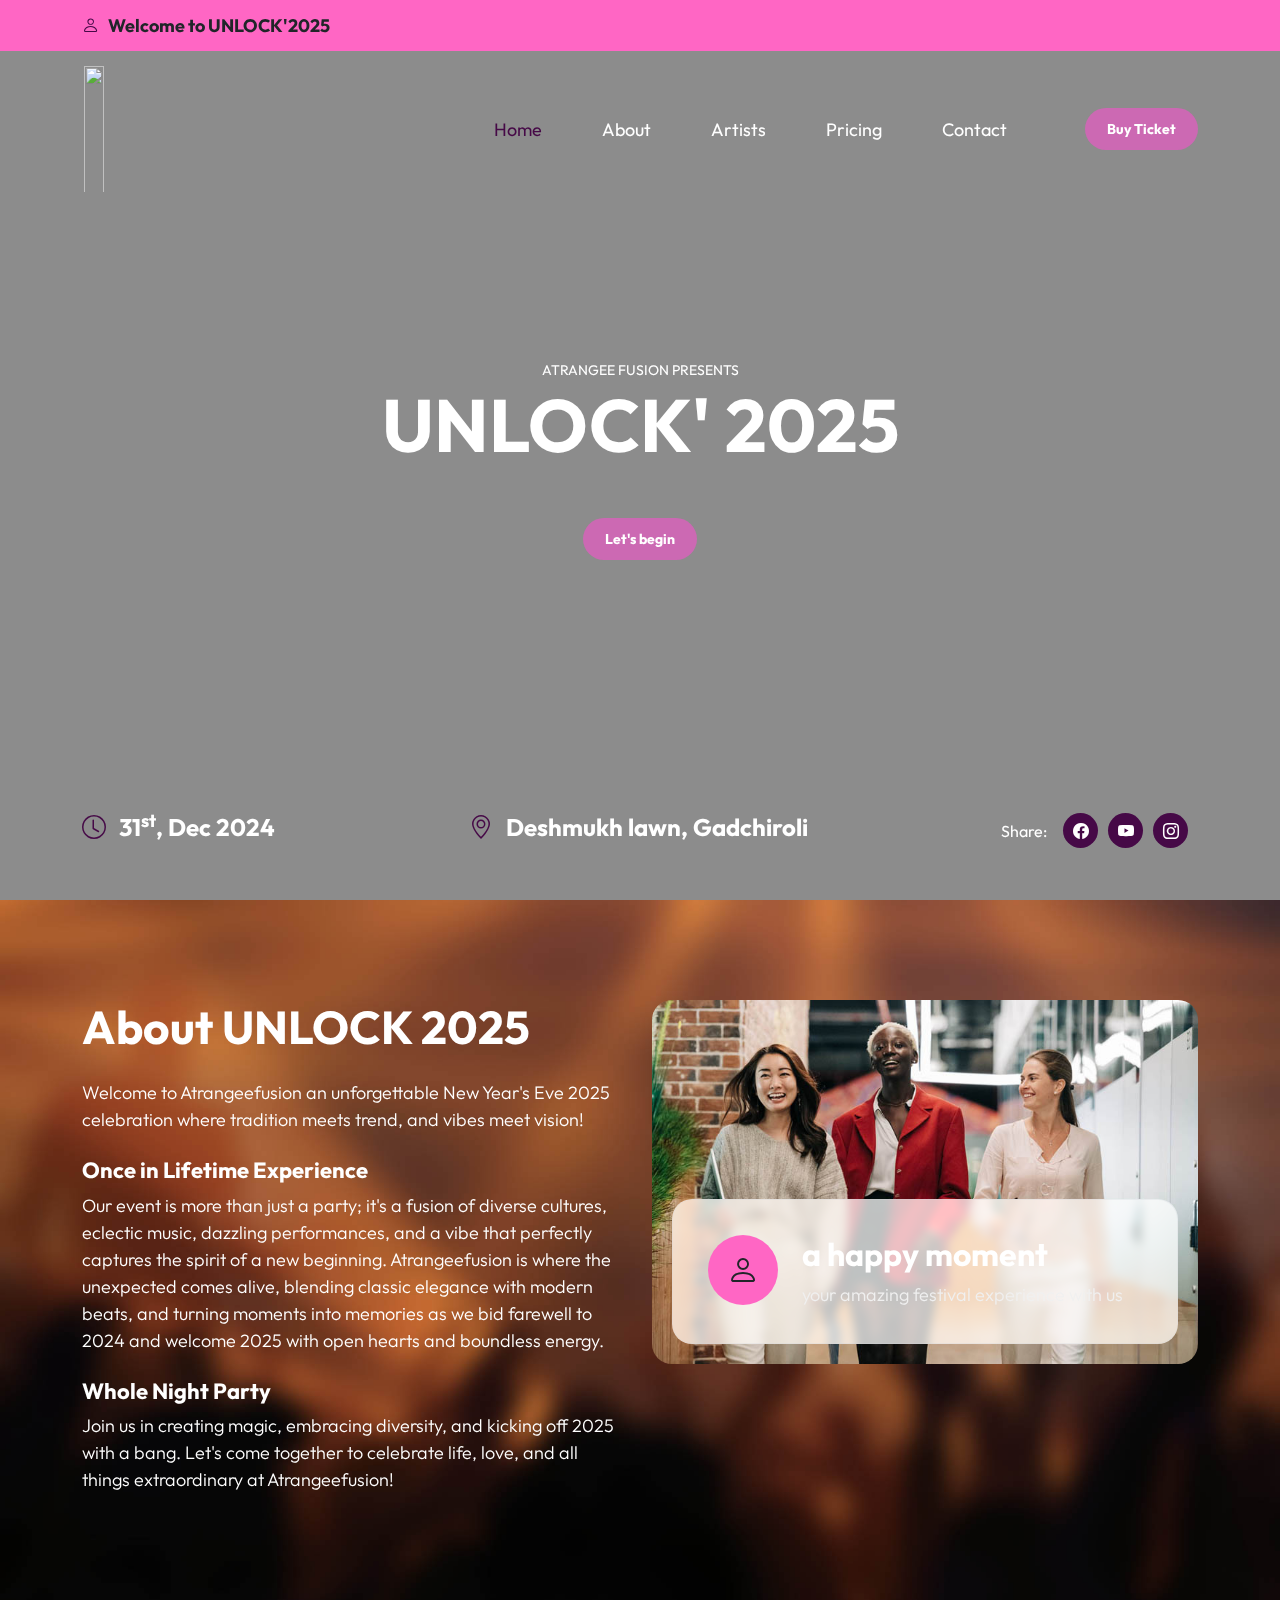
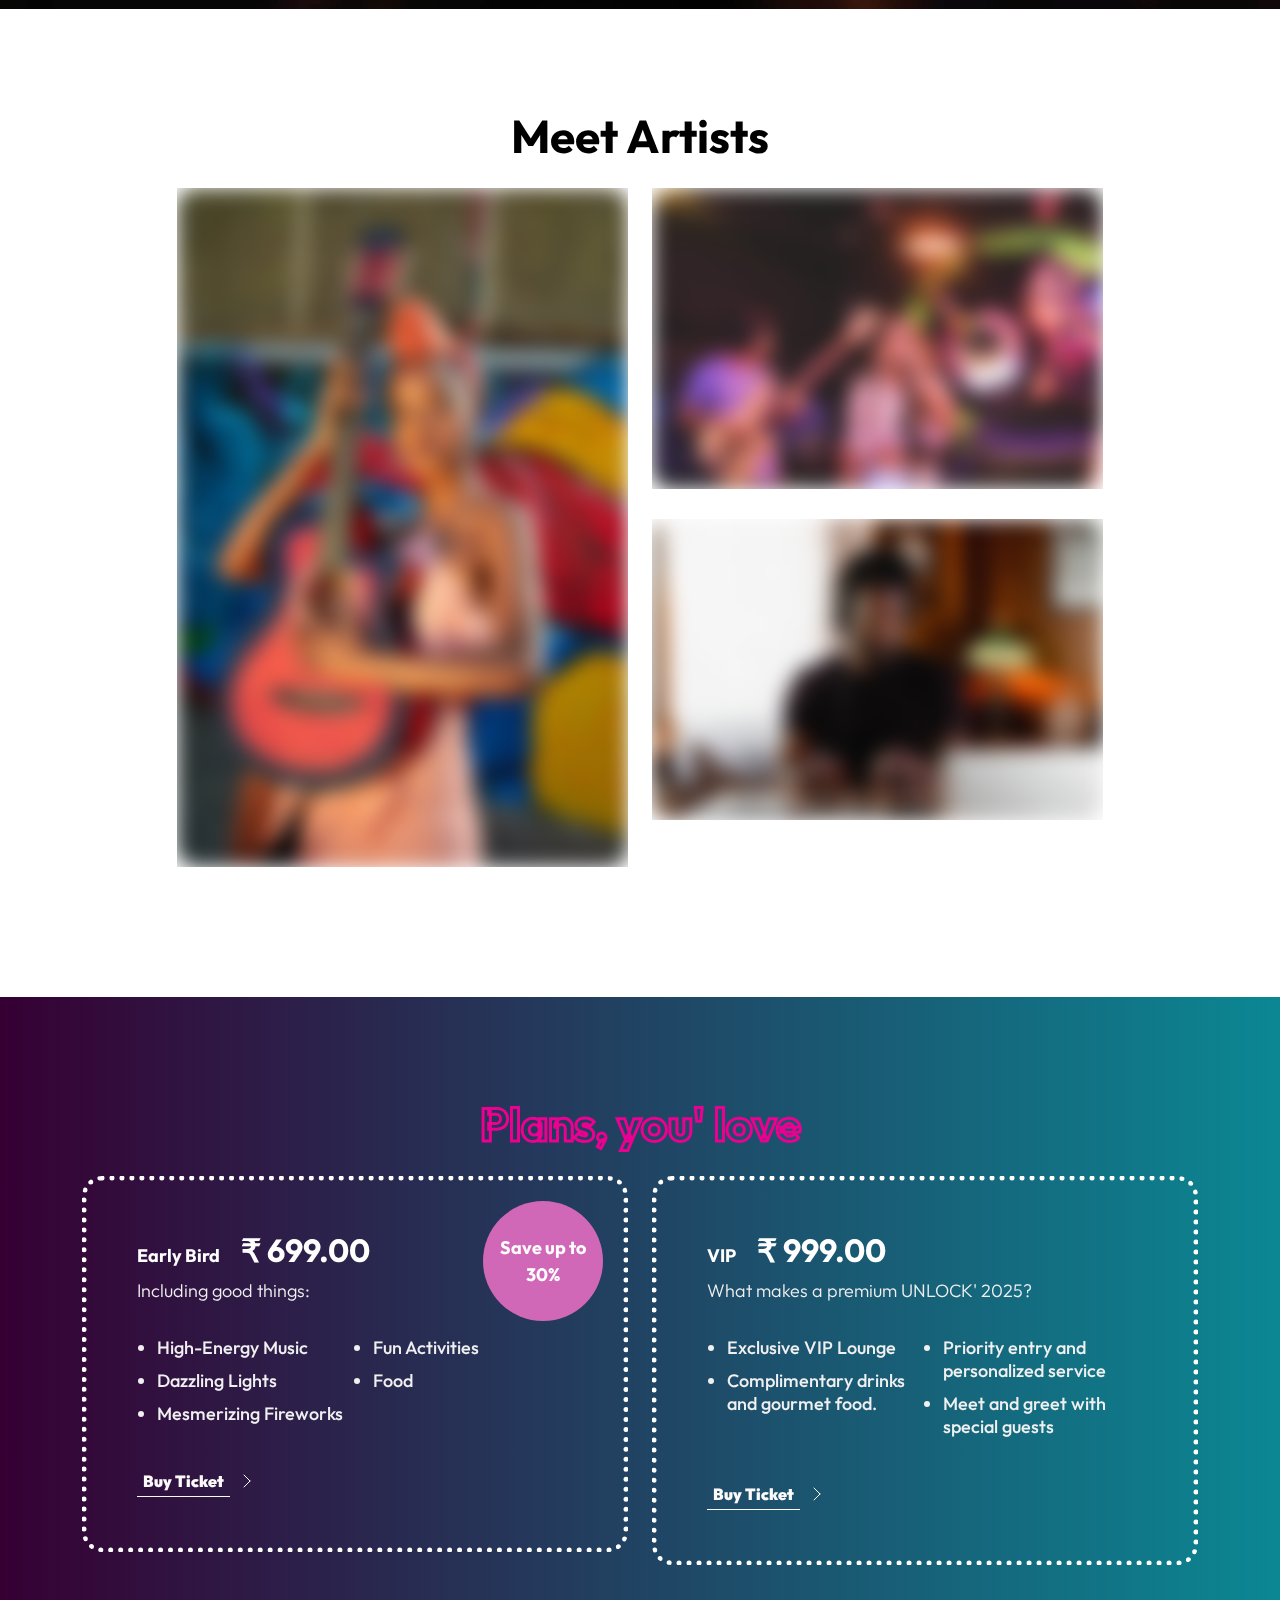
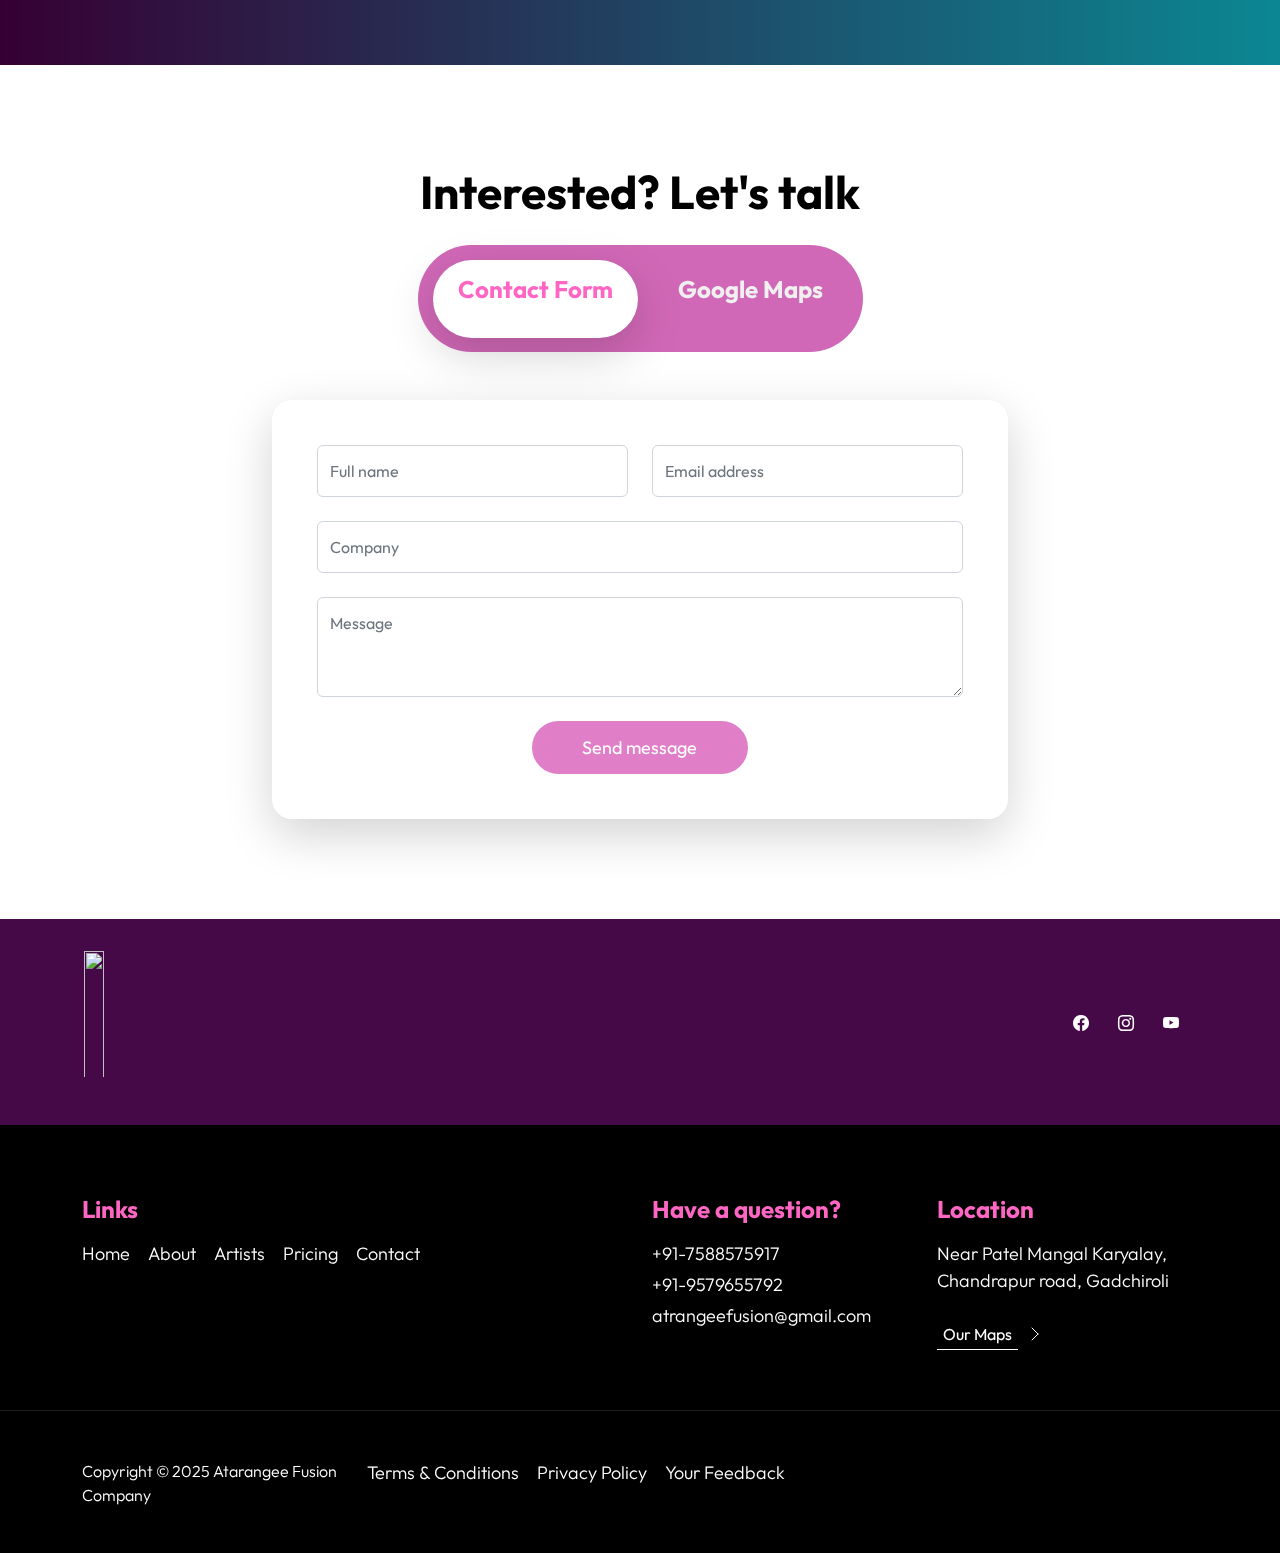
==== commit 0020573b: "Add pricing changes" ====
--- a/index.html
+++ b/index.html
@@ -1,322 +1,336 @@
 <!doctype html>
 <html lang="en">
-    <head>
-        <meta charset="utf-8">
-        <meta name="viewport" content="width=device-width, initial-scale=1">
-
-        <meta name="description" content="">
-        <meta name="author" content="">
-
-        <title>Atrangi Fusion</title>
-
-        <!-- CSS FILES -->        
-        <link rel="preconnect" href="https://fonts.googleapis.com">
-        
-        <link rel="preconnect" href="https://fonts.gstatic.com" crossorigin>
-        
-        <link href="https://fonts.googleapis.com/css2?family=Outfit:wght@100;200;400;700&display=swap" rel="stylesheet">
-                
-        <link href="css/bootstrap.min.css" rel="stylesheet">
-
-        <link href="css/bootstrap-icons.css" rel="stylesheet">
-
-        <link href="css/templatemo-festava-live.css" rel="stylesheet">
-        
-<!--
-
-TemplateMo 583 Festava Live
-
-https://templatemo.com/tm-583-festava-live
-
--->
-    </head>
-    
-    <body>
-
-        <main>
-
-            <header class="site-header">
-                <div class="container">
-                    <div class="row">
-                        
-                        <div class="col-lg-12 col-12 d-flex flex-wrap">
-                            <p class="d-flex me-4 mb-0">
-                                <i class="bi-person custom-icon me-2"></i>
-                                <strong class="text-dark">Welcome to UNLOCK'2025</strong>
+
+<head>
+    <meta charset="utf-8">
+    <meta name="viewport" content="width=device-width, initial-scale=1">
+
+    <meta name="description" content="">
+    <meta name="author" content="">
+
+    <title>Atrangee Fusion</title>
+
+    <!-- CSS FILES -->
+    <link rel="preconnect" href="https://fonts.googleapis.com">
+
+    <link rel="preconnect" href="https://fonts.gstatic.com" crossorigin>
+
+    <link href="https://fonts.googleapis.com/css2?family=Outfit:wght@100;200;400;700&display=swap" rel="stylesheet">
+
+    <link href="css/bootstrap.min.css" rel="stylesheet">
+
+    <link href="css/bootstrap-icons.css" rel="stylesheet">
+
+    <link href="css/templatemo-festava-live.css" rel="stylesheet">
+
+
+</head>
+
+<body>
+
+    <main>
+
+        <header class="site-header">
+            <div class="container">
+                <div class="row">
+
+                    <div class="col-lg-12 col-12 d-flex flex-wrap">
+                        <p class="d-flex me-4 mb-0">
+                            <i class="bi-person custom-icon me-2"></i>
+                            <strong class="text-dark">Welcome to UNLOCK'2025</strong>
+                        </p>
+                    </div>
+
+                </div>
+            </div>
+        </header>
+
+
+        <nav class="navbar navbar-expand-lg">
+            <div class="container">
+                <a class="navbar-brand" href="index.html">
+                    <img class="title-logo" src="./images/logos/AF_logo.png" alt="" srcset="">
+                </a>
+
+                <a href="ticket.html" class="btn custom-btn d-lg-none ms-auto me-4">Buy Ticket</a>
+
+                <button class="navbar-toggler" type="button" data-bs-toggle="collapse" data-bs-target="#navbarNav"
+                    aria-controls="navbarNav" aria-expanded="false" aria-label="Toggle navigation">
+                    <span class="navbar-toggler-icon"></span>
+                </button>
+
+                <div class="collapse navbar-collapse" id="navbarNav">
+                    <ul class="navbar-nav align-items-lg-center ms-auto me-lg-5">
+                        <li class="nav-item">
+                            <a class="nav-link click-scroll" href="#section_1">Home</a>
+                        </li>
+
+                        <li class="nav-item">
+                            <a class="nav-link click-scroll" href="#section_2">About</a>
+                        </li>
+
+                        <li class="nav-item">
+                            <a class="nav-link click-scroll" href="#section_3">Artists</a>
+                        </li>
+
+                        <!-- <li class="nav-item">
+                            <a class="nav-link click-scroll" href="#section_4">Schedule</a>
+                        </li> -->
+
+                        <li class="nav-item">
+                            <a class="nav-link click-scroll" href="#section_5">Pricing</a>
+                        </li>
+
+                        <li class="nav-item">
+                            <a class="nav-link click-scroll" href="#section_6">Contact</a>
+                        </li>
+                    </ul>
+
+                    <a href="ticket.html" class="btn custom-btn d-lg-block d-none">Buy Ticket</a>
+                </div>
+            </div>
+        </nav>
+
+
+        <section class="hero-section" id="section_1">
+            <div class="section-overlay"></div>
+
+            <div class="container d-flex justify-content-center align-items-center">
+                <div class="row">
+
+                    <div class="col-12 mt-auto mb-5 text-center">
+                        <small>Atrangee Fusion Presents</small>
+
+                        <h1 class="text-white mb-5">UNLOCK' 2025</h1>
+
+                        <a class="btn custom-btn smoothscroll" href="#section_2">Let's begin</a>
+                    </div>
+
+                    <div class="col-lg-12 col-12 mt-auto d-flex flex-column flex-lg-row text-center">
+                        <div class="date-wrap">
+                            <h5 class="text-white">
+                                <i class="custom-icon bi-clock me-2"></i>
+                                31<sup>st</sup>, Dec 2024
+                            </h5>
+                        </div>
+
+                        <div class="location-wrap mx-auto py-3 py-lg-0">
+                            <h5 class="text-white">
+                                <i class="custom-icon bi-geo-alt me-2"></i>
+                                Deshmukh lawn, Gadchiroli
+                            </h5>
+                        </div>
+
+                        <div class="social-share">
+                            <ul class="social-icon d-flex align-items-center justify-content-center">
+                                <span class="text-white me-3">Share:</span>
+
+                                <li class="social-icon-item">
+                                    <a href="https://www.facebook.com/profile.php?id=61553631370053&mibextid=ZbWKwL
+                                    " class="social-icon-link" target="_blank">
+                                        <span class="bi-facebook"></span>
+                                    </a>
+                                </li>
+                                <li class="social-icon-item">
+                                    <a href="https://www.youtube.com/@AtrangeeFusion" class="social-icon-link"
+                                        target="_blank">
+                                        <span class="bi-youtube"></span>
+                                    </a>
+                                </li>
+                                <!-- <li class="social-icon-item">
+                                    <a href="#" class="social-icon-link">
+                                        <span class="bi-twitter"></span>
+                                    </a>
+                                </li> -->
+
+                                <li class="social-icon-item">
+                                    <a href="https://www.instagram.com/atrangee_fusion" class="social-icon-link"
+                                        target="_blank">
+                                        <span class="bi-instagram"></span>
+                                    </a>
+                                </li>
+                            </ul>
+                        </div>
+                    </div>
+                </div>
+            </div>
+
+            <div class="video-wrap">
+                <video autoplay="" loop="" muted="" class="custom-video" poster="">
+                    <source src="video/pexels-2022395.mp4" type="video/mp4">
+
+                    Your browser does not support the video tag.
+                </video>
+            </div>
+        </section>
+
+
+        <section class="about-section section-padding" id="section_2">
+            <div class="container">
+                <div class="row">
+
+                    <div class="col-lg-6 col-12 mb-4 mb-lg-0 d-flex align-items-center">
+                        <div class="services-info">
+                            <h2 class="text-white mb-4">About UNLOCK 2025</h2>
+
+                            <p class="text-white">Welcome to Atrangeefusion an unforgettable New Year's Eve 2025
+                                celebration where tradition meets trend, and vibes meet vision!</p>
+
+                            <h6 class="text-white mt-4">Once in Lifetime Experience</h6>
+
+                            <p class="text-white">Our event is more than just a party; it's a fusion of diverse
+                                cultures, eclectic music, dazzling performances, and a vibe that perfectly captures the
+                                spirit of a new beginning. Atrangeefusion is where the unexpected comes alive, blending
+                                classic elegance with modern beats, and turning moments into memories as we bid farewell
+                                to 2024 and welcome 2025 with open hearts and boundless energy.</p>
+
+                            <h6 class="text-white mt-4">Whole Night Party</h6>
+
+                            <p class="text-white">Join us in creating magic, embracing diversity, and kicking off 2025
+                                with a bang. Let's come together to celebrate life, love, and all things extraordinary
+                                at Atrangeefusion!
                             </p>
                         </div>
-
-                    </div>
-                </div>
-            </header>
-
-
-            <nav class="navbar navbar-expand-lg">
-                <div class="container">
-                    <a class="navbar-brand" href="index.html">
-                        Atra<span>ngiFusion</span> 
-                    </a>
-
-                    <a href="ticket.html" class="btn custom-btn d-lg-none ms-auto me-4">Buy Ticket</a>
-    
-                    <button class="navbar-toggler" type="button" data-bs-toggle="collapse" data-bs-target="#navbarNav" aria-controls="navbarNav" aria-expanded="false" aria-label="Toggle navigation">
-                        <span class="navbar-toggler-icon"></span>
-                    </button>
-    
-                    <div class="collapse navbar-collapse" id="navbarNav">
-                        <ul class="navbar-nav align-items-lg-center ms-auto me-lg-5">
-                            <li class="nav-item">
-                                <a class="nav-link click-scroll" href="#section_1">Home</a>
-                            </li>
-    
-                            <li class="nav-item">
-                                <a class="nav-link click-scroll" href="#section_2">About</a>
-                            </li>
-    
-                            <li class="nav-item">
-                                <a class="nav-link click-scroll" href="#section_3">Artists</a>
-                            </li>
-
-                            <li class="nav-item">
-                                <a class="nav-link click-scroll" href="#section_4">Schedule</a>
-                            </li>
-
-                            <li class="nav-item">
-                                <a class="nav-link click-scroll" href="#section_5">Pricing</a>
-                            </li>
-    
-                            <li class="nav-item">
-                                <a class="nav-link click-scroll" href="#section_6">Contact</a>
-                            </li>
-                        </ul>
-
-                        <a href="ticket.html" class="btn custom-btn d-lg-block d-none">Buy Ticket</a>
-                    </div>
-                </div>
-            </nav>
-            
-
-            <section class="hero-section" id="section_1">
-                <div class="section-overlay"></div>
-
-                <div class="container d-flex justify-content-center align-items-center">
-                    <div class="row">
-
-                        <div class="col-12 mt-auto mb-5 text-center">
-                            <small>Atrangi Fusion Presents</small>
-
-                            <h1 class="text-white mb-5">UNLOCK' 2025</h1>
-
-                            <a class="btn custom-btn smoothscroll" href="#section_2">Let's begin</a>
-                        </div>
-
-                        <div class="col-lg-12 col-12 mt-auto d-flex flex-column flex-lg-row text-center">
-                            <div class="date-wrap">
-                                <h5 class="text-white">
-                                    <i class="custom-icon bi-clock me-2"></i>
-                                    31<sup>st</sup>, Dec 2024
-                                </h5>
-                            </div>
-
-                            <div class="location-wrap mx-auto py-3 py-lg-0">
-                                <h5 class="text-white">
-                                    <i class="custom-icon bi-geo-alt me-2"></i>
-                                    T point, Kotgal Road, Gadchiroli
-                                </h5>
-                            </div>
-
-                            <div class="social-share">
-                                <ul class="social-icon d-flex align-items-center justify-content-center">
-                                    <span class="text-white me-3">Share:</span>
-
-                                    <li class="social-icon-item">
-                                        <a href="#" class="social-icon-link">
-                                            <span class="bi-facebook"></span>
-                                        </a>
-                                    </li>
-
-                                    <li class="social-icon-item">
-                                        <a href="#" class="social-icon-link">
-                                            <span class="bi-twitter"></span>
-                                        </a>
-                                    </li>
-
-                                    <li class="social-icon-item">
-                                        <a href="#" class="social-icon-link">
-                                            <span class="bi-instagram"></span>
-                                        </a>
-                                    </li>
-                                </ul>
-                            </div>
-                        </div>
-                    </div>
-                </div>
-
-                <div class="video-wrap">
-                    <video autoplay="" loop="" muted="" class="custom-video" poster="">
-                        <source src="video/pexels-2022395.mp4" type="video/mp4">
-
-                        Your browser does not support the video tag.
-                    </video>
-                </div>
-            </section>
-
-
-            <section class="about-section section-padding" id="section_2">
-                <div class="container">
-                    <div class="row">
-
-                        <div class="col-lg-6 col-12 mb-4 mb-lg-0 d-flex align-items-center">
-                            <div class="services-info">
-                                <h2 class="text-white mb-4">About Festava 2022</h2>
-
-                                <p class="text-white">Festava Live is free CSS template provided by TemplateMo website. This layout is built on Bootstrap v5.2.2 CSS library. You are free to use this template for your commercial website.</p>
-
-                                <h6 class="text-white mt-4">Once in Lifetime Experience</h6>
-
-                                <p class="text-white">You are not allowed to redistribute the template ZIP file on any other website without a permission.</p>
-
-                                <h6 class="text-white mt-4">Whole Night Party</h6>
-
-                                <p class="text-white">Please tell your friends about our website. Thank you.</p>
-                            </div>
-                        </div>
-
-                        <div class="col-lg-6 col-12">
-                            <div class="about-text-wrap">
-                                <img src="images/pexels-alexander-suhorucov-6457579.jpg" class="about-image img-fluid">
-
-                                <div class="about-text-info d-flex">
-                                    <div class="d-flex">
-                                        <i class="about-text-icon bi-person"></i>
-                                    </div>
-
-
-                                    <div class="ms-4">
-                                        <h3>a happy moment</h3>
-
-                                        <p class="mb-0">your amazing festival experience with us</p>
-                                    </div>
+                    </div>
+
+                    <div class="col-lg-6 col-12">
+                        <div class="about-text-wrap">
+                            <img src="images/pexels-alexander-suhorucov-6457579.jpg" class="about-image img-fluid">
+
+                            <div class="about-text-info d-flex">
+                                <div class="d-flex">
+                                    <i class="about-text-icon bi-person"></i>
                                 </div>
-                            </div>
-                        </div>
-
-                    </div>
-                </div>
-            </section>
-
-
-            <section class="artists-section section-padding" id="section_3">
-                <div class="container">
-                    <div class="row justify-content-center">
-
-                        <div class="col-12 text-center">
-                            <h2 class="mb-4">Meet Artists</h1>
-                        </div>
-
-                        <div class="col-lg-5 col-12">
-                            <div class="artists-thumb">
-                                <div class="artists-image-wrap">
-                                    <img src="images/artists/joecalih-UmTZqmMvQcw-unsplash.jpg" class="artists-image img-fluid">
+
+
+                                <div class="ms-4">
+                                    <h3>a happy moment</h3>
+
+                                    <p class="mb-0">your amazing festival experience with us</p>
                                 </div>
-
-                                <div class="artists-hover">
-                                    <p>
-                                        <strong>Name:</strong>
-                                        Madona
-                                    </p>
-
-                                    <p>
-                                        <strong>Birthdate:</strong>
-                                        August 16, 1958
-                                    </p>
-
-                                    <p>
-                                        <strong>Music:</strong>
-                                        Pop, R&amp;B
-                                    </p>
-
-                                    <hr>
-
-                                    <p class="mb-0">
-                                        <strong>Youtube Channel:</strong>
-                                        <a href="#">Madona Official</a>
-                                    </p>
-                                </div>
-                            </div>
-                        </div>
-
-                        <div class="col-lg-5 col-12">
-                            <div class="artists-thumb">
-                                <div class="artists-image-wrap">
-                                    <img src="images/artists/abstral-official-bdlMO9z5yco-unsplash.jpg" class="artists-image img-fluid">
-                                </div>
-
-                                <div class="artists-hover">
-                                    <p>
-                                        <strong>Name:</strong>
-                                        Rihana
-                                    </p>
-
-                                    <p>
-                                        <strong>Birthdate:</strong>
-                                        Feb 20, 1988
-                                    </p>
-
-                                    <p>
-                                        <strong>Music:</strong>
-                                        Country
-                                    </p>
-
-                                    <hr>
-
-                                    <p class="mb-0">
-                                        <strong>Youtube Channel:</strong>
-                                        <a href="#">Rihana Official</a>
-                                    </p>
-                                </div>
-                            </div>
-
-                            <div class="artists-thumb">
-                                <img src="images/artists/soundtrap-rAT6FJ6wltE-unsplash.jpg" class="artists-image img-fluid">
-
-                                <div class="artists-hover">
-                                    <p>
-                                        <strong>Name:</strong>
-                                        Bruno Bros
-                                    </p>
-
-                                    <p>
-                                        <strong>Birthdate:</strong>
-                                        October 8, 1985
-                                    </p>
-
-                                    <p>
-                                        <strong>Music:</strong>
-                                        Pop
-                                    </p>
-
-                                    <hr>
-
-                                    <p class="mb-0">
-                                        <strong>Youtube Channel:</strong>
-                                        <a href="#">Bruno Official</a>
-                                    </p>
-                                </div>
-                            </div>
-                        </div>
-
-                    </div>
-                </div>
-            </section>
-
-
-            <section class="schedule-section section-padding" id="section_4">
-                <div class="container">
-                    <div class="row">
-
-                        <div class="col-12 text-center">
-                            <h2 class="text-white mb-4">Event Schedule</h1>
+                            </div>
+                        </div>
+                    </div>
+
+                </div>
+            </div>
+        </section>
+
+
+        <section class="artists-section section-padding" id="section_3">
+            <div class="container">
+                <div class="row justify-content-center">
+
+                    <div class="col-12 text-center">
+                        <h2 class="mb-4">Meet Artists</h1>
+                    </div>
+
+                    <div class="col-lg-5 col-12">
+                        <div class="artists-thumb">
+                            <div class="artists-image-wrap">
+                                <img src="images/artists/joecalih-UmTZqmMvQcw-unsplash.jpg"
+                                    class="artists-image img-fluid">
+                            </div>
+
+                            <div class="artists-hover">
+                                <p>
+                                    <strong>Name:</strong>
+                                    Revealing Soon!
+                                </p>
+
+                                <!-- <p>
+                                    <strong>Birthdate:</strong>
+                                    August 16, 1958
+                                </p>
+
+                                <p>
+                                    <strong>Music:</strong>
+                                    Pop, R&amp;B
+                                </p> -->
+
+                                <hr>
+
+                                <p class="mb-0">
+                                    <strong>Coming Soon...</strong>
+                                    <!-- <a href="#">Madona Official</a> -->
+                                </p>
+                            </div>
+                        </div>
+                    </div>
+
+                    <div class="col-lg-5 col-12">
+                        <div class="artists-thumb">
+                            <div class="artists-image-wrap">
+                                <img src="images/artists/abstral-official-bdlMO9z5yco-unsplash.jpg"
+                                    class="artists-image img-fluid">
+                            </div>
+
+                            <div class="artists-hover">
+                                <p>
+                                    <strong>Name:</strong>
+                                    Revealing Soon!
+                                </p>
+
+                                <!-- <p>
+                                    <strong>Birthdate:</strong>
+                                    Feb 20, 1988
+                                </p>
+
+                                <p>
+                                    <strong>Music:</strong>
+                                    Country
+                                </p> -->
+
+                                <hr>
+
+                                <p class="mb-0">
+                                    <strong>Coming Soon...</strong>
+                                    <!-- <a href="#">Rihana Official</a> -->
+                                </p>
+                            </div>
+                        </div>
+
+                        <div class="artists-thumb">
+                            <img src="images/artists/soundtrap-rAT6FJ6wltE-unsplash.jpg"
+                                class="artists-image img-fluid">
+
+                            <div class="artists-hover">
+                                <p>
+                                    <strong>Name:</strong>
+                                    Revealing Soon!
+                                </p>
+
+                                <!-- <p>
+                                    <strong>Birthdate:</strong>
+                                    October 8, 1985
+                                </p>
+
+                                <p>
+                                    <strong>Music:</strong>
+                                    Pop
+                                </p> -->
+
+                                <hr>
+
+                                <p class="mb-0">
+                                    <strong>Coming Soon...</strong>
+                                    <!-- <a href="#">Bruno Official</a> -->
+                                </p>
+                            </div>
+                        </div>
+                    </div>
+
+                </div>
+            </div>
+        </section>
+
+
+        <!-- <section class="schedule-section section-padding" id="section_4">
+            <div class="container">
+                <div class="row">
+
+                    <div class="col-12 text-center">
+                        <h2 class="text-white mb-4">Event Schedule</h1>
 
                             <div class="table-responsive">
                                 <table class="schedule-table table table-dark">
@@ -362,7 +376,7 @@
 
                                         <tr>
                                             <th scope="row">Day 2</th>
-                
+
                                             <td style="background-color: #ECC9C7"></td>
 
                                             <td>
@@ -378,7 +392,7 @@
 
                                         <tr>
                                             <th scope="row">Day 3</th>
-                
+
                                             <td class="table-background-image-wrap country-background-image">
                                                 <h3>Country Music</h3>
 
@@ -402,289 +416,342 @@
                                     </tbody>
                                 </table>
                             </div>
-                        </div>
-                    </div>
-                </div>
-            </section>
-
-
-            <section class="pricing-section section-padding section-bg" id="section_5">
-                <div class="container">
-                    <div class="row">
-
-                        <div class="col-lg-8 col-12 mx-auto">
-                            <h2 class="text-center mb-4">Plans, you' love</h2>
-                        </div>
-                        
-                        <div class="col-lg-6 col-12">
-                            <div class="pricing-thumb">
-                                <div class="d-flex">
-                                    <div>
-                                        <h3><small>Early Bird</small> $120</h3>
-
-                                        <p>Including good things:</p>
-                                    </div>
-
-                                    <p class="pricing-tag ms-auto">Save up to <span>50%</span></h2>
+                    </div>
+                </div>
+            </div>
+        </section> -->
+
+
+        <section class="pricing-section section-padding section-bg" id="section_5">
+            <div class="container">
+                <div class="row">
+
+                    <div class="col-lg-8 col-12 mx-auto">
+                        <h2 class="text-center mb-4 pricing-title">Plans, you' love</h2>
+                    </div>
+
+                    <div class="col-lg-6 col-12">
+                        <div class="pricing-thumb">
+                            <div class="d-flex">
+                                <div>
+                                    <h3><small>Early Bird</small> &#8377 699.00</h3>
+
+                                    <p>Including good things:</p>
                                 </div>
 
-                                <ul class="pricing-list mt-3">
-                                    <li class="pricing-list-item">platform for potential customers</li>
-
-                                    <li class="pricing-list-item">digital experience</li>
-
-                                    <li class="pricing-list-item">high-quality sound</li>
-
-                                    <li class="pricing-list-item">standard content</li>
-                                </ul>
-
-                                <a class="link-fx-1 color-contrast-higher mt-4" href="ticket.html">
-                                    <span>Buy Ticket</span>
-                                    <svg class="icon" viewBox="0 0 32 32" aria-hidden="true"><g fill="none" stroke="currentColor" stroke-linecap="round" stroke-linejoin="round"><circle cx="16" cy="16" r="15.5"></circle><line x1="10" y1="18" x2="16" y2="12"></line><line x1="16" y1="12" x2="22" y2="18"></line></g></svg>
-                                </a>
-                            </div>
-                        </div>
-
-                        <div class="col-lg-6 col-12 mt-4 mt-lg-0">
-                            <div class="pricing-thumb">
-                                <div class="d-flex">
-                                    <div>
-                                        <h3><small>Standard</small> $240</h3>
-
-                                        <p>What makes a premium festava?</p>
-                                    </div>
+                                <p class="pricing-tag ms-auto">Save up to <span>30%</span></h2>
+                            </div>
+
+                            <ul class="pricing-list mt-3">
+                                <li class="pricing-list-item">High-Energy Music</li>
+
+                                <li class="pricing-list-item">Dazzling Lights</li>
+
+                                <li class="pricing-list-item">Mesmerizing Fireworks</li>
+
+                                <li class="pricing-list-item">Fun Activities</li>
+
+                                <li class="pricing-list-item">Food</li>
+                            </ul>
+
+                            <a class="link-fx-1 color-contrast-higher mt-4" href="ticket.html">
+                                <span>Buy Ticket</span>
+                                <svg class="icon" viewBox="0 0 32 32" aria-hidden="true">
+                                    <g fill="none" stroke="currentColor" stroke-linecap="round" stroke-linejoin="round">
+                                        <circle cx="16" cy="16" r="15.5"></circle>
+                                        <line x1="10" y1="18" x2="16" y2="12"></line>
+                                        <line x1="16" y1="12" x2="22" y2="18"></line>
+                                    </g>
+                                </svg>
+                            </a>
+                        </div>
+                    </div>
+
+                    <div class="col-lg-6 col-12 mt-4 mt-lg-0">
+                        <div class="pricing-thumb">
+                            <div class="d-flex">
+                                <div>
+                                    <h3><small>VIP</small> &#8377 999.00</h3>
+
+                                    <p>What makes a premium UNLOCK' 2025?</p>
                                 </div>
-
-                                <ul class="pricing-list mt-3">
-                                    <li class="pricing-list-item">platform for potential customers</li>
-
-                                    <li class="pricing-list-item">digital experience</li>
-
-                                    <li class="pricing-list-item">high-quality sound</li>
-
-                                    <li class="pricing-list-item">premium content</li>
-                                    
-                                    <li class="pricing-list-item">live chat support</li>
-                                </ul>
-
-                                <a class="link-fx-1 color-contrast-higher mt-4" href="ticket.html">
-                                    <span>Buy Ticket</span>
-                                    <svg class="icon" viewBox="0 0 32 32" aria-hidden="true"><g fill="none" stroke="currentColor" stroke-linecap="round" stroke-linejoin="round"><circle cx="16" cy="16" r="15.5"></circle><line x1="10" y1="18" x2="16" y2="12"></line><line x1="16" y1="12" x2="22" y2="18"></line></g></svg>
-                                </a>
-                            </div>
-                        </div>
-
-                    </div>
-                </div>
-            </section>
-
-
-            <section class="contact-section section-padding" id="section_6">
-                <div class="container">
-                    <div class="row">
-
-                        <div class="col-lg-8 col-12 mx-auto">
-                            <h2 class="text-center mb-4">Interested? Let's talk</h2>
-
-                            <nav class="d-flex justify-content-center">
-                                <div class="nav nav-tabs align-items-baseline justify-content-center" id="nav-tab" role="tablist">
-                                    <button class="nav-link active" id="nav-ContactForm-tab" data-bs-toggle="tab" data-bs-target="#nav-ContactForm" type="button" role="tab" aria-controls="nav-ContactForm" aria-selected="false">
-                                        <h5>Contact Form</h5>
-                                    </button>
-
-                                    <button class="nav-link" id="nav-ContactMap-tab" data-bs-toggle="tab" data-bs-target="#nav-ContactMap" type="button" role="tab" aria-controls="nav-ContactMap" aria-selected="false">
-                                        <h5>Google Maps</h5>
-                                    </button>
-                                </div>
-                            </nav>
-
-                            <div class="tab-content shadow-lg mt-5" id="nav-tabContent">
-                                <div class="tab-pane fade show active" id="nav-ContactForm" role="tabpanel" aria-labelledby="nav-ContactForm-tab">
-                                    <form class="custom-form contact-form mb-5 mb-lg-0" action="#" method="post" role="form">
-                                        <div class="contact-form-body">
-                                            <div class="row">
-                                                <div class="col-lg-6 col-md-6 col-12">
-                                                    <input type="text" name="contact-name" id="contact-name" class="form-control" placeholder="Full name" required>
-                                                </div>
-
-                                                <div class="col-lg-6 col-md-6 col-12">
-                                                    <input type="email" name="contact-email" id="contact-email" pattern="[^ @]*@[^ @]*" class="form-control" placeholder="Email address" required>
-                                                </div>
+                            </div>
+
+                            <ul class="pricing-list mt-3">
+                                <li class="pricing-list-item">Exclusive VIP Lounge</li>
+
+                                <li class="pricing-list-item">Complimentary drinks and gourmet food.</li>
+
+                                <li class="pricing-list-item">Priority entry and personalized service</li>
+
+                                <li class="pricing-list-item">Meet and greet with special guests</li>
+
+                                <!-- <li class="pricing-list-item">live chat support</li> -->
+                            </ul>
+
+                            <a class="link-fx-1 color-contrast-higher mt-4" href="ticket.html">
+                                <span>Buy Ticket</span>
+                                <svg class="icon" viewBox="0 0 32 32" aria-hidden="true">
+                                    <g fill="none" stroke="currentColor" stroke-linecap="round" stroke-linejoin="round">
+                                        <circle cx="16" cy="16" r="15.5"></circle>
+                                        <line x1="10" y1="18" x2="16" y2="12"></line>
+                                        <line x1="16" y1="12" x2="22" y2="18"></line>
+                                    </g>
+                                </svg>
+                            </a>
+                        </div>
+                    </div>
+
+                </div>
+            </div>
+        </section>
+
+
+        <section class="contact-section section-padding" id="section_6">
+            <div class="container">
+                <div class="row">
+
+                    <div class="col-lg-8 col-12 mx-auto">
+                        <h2 class="text-center mb-4">Interested? Let's talk</h2>
+
+                        <nav class="d-flex justify-content-center">
+                            <div class="nav nav-tabs align-items-baseline justify-content-center" id="nav-tab"
+                                role="tablist">
+                                <button class="nav-link active" id="nav-ContactForm-tab" data-bs-toggle="tab"
+                                    data-bs-target="#nav-ContactForm" type="button" role="tab"
+                                    aria-controls="nav-ContactForm" aria-selected="false">
+                                    <h5>Contact Form</h5>
+                                </button>
+
+                                <button class="nav-link" id="nav-ContactMap-tab" data-bs-toggle="tab"
+                                    data-bs-target="#nav-ContactMap" type="button" role="tab"
+                                    aria-controls="nav-ContactMap" aria-selected="false">
+                                    <h5 id="google-map">Google Maps</h5>
+                                </button>
+                            </div>
+                        </nav>
+
+                        <div class="tab-content shadow-lg mt-5" id="nav-tabContent">
+                            <div class="tab-pane fade show active" id="nav-ContactForm" role="tabpanel"
+                                aria-labelledby="nav-ContactForm-tab">
+                                <form class="custom-form contact-form mb-5 mb-lg-0" action="#" method="post"
+                                    role="form">
+                                    <div class="contact-form-body">
+                                        <div class="row">
+                                            <div class="col-lg-6 col-md-6 col-12">
+                                                <input type="text" name="contact-name" id="contact-name"
+                                                    class="form-control" placeholder="Full name" required>
                                             </div>
 
-                                            <input type="text" name="contact-company" id="contact-company" class="form-control" placeholder="Company" required>
-
-                                            <textarea name="contact-message" rows="3" class="form-control" id="contact-message" placeholder="Message"></textarea>
-
-                                            <div class="col-lg-4 col-md-10 col-8 mx-auto">
-                                                <button type="submit" class="form-control">Send message</button>
+                                            <div class="col-lg-6 col-md-6 col-12">
+                                                <input type="email" name="contact-email" id="contact-email"
+                                                    pattern="[^ @]*@[^ @]*" class="form-control"
+                                                    placeholder="Email address" required>
                                             </div>
                                         </div>
-                                    </form>
-                                </div>
-
-                                <div class="tab-pane fade" id="nav-ContactMap" role="tabpanel" aria-labelledby="nav-ContactMap-tab">
-                                    <iframe class="google-map" src="https://www.google.com/maps/embed?pb=!1m18!1m12!1m3!1d29974.469402870927!2d120.94861466021855!3d14.106066818082482!2m3!1f0!2f0!3f0!3m2!1i1024!2i768!4f13.1!3m3!1m2!1s0x33bd777b1ab54c8f%3A0x6ecc514451ce2be8!2sTagaytay%2C%20Cavite%2C%20Philippines!5e1!3m2!1sen!2smy!4v1670344209509!5m2!1sen!2smy" width="100%" height="450" style="border:0;" allowfullscreen="" loading="lazy" referrerpolicy="no-referrer-when-downgrade"></iframe>
-                                    <!-- You can easily copy the embed code from Google Maps -> Share -> Embed a map // -->
-                                </div>
-                            </div>
-                        </div>
-
-                    </div>
-                </div>
-            </section>
-        </main>
-
-
-        <footer class="site-footer">
-            <div class="site-footer-top">
-                <div class="container">
-                    <div class="row">
-
-                        <div class="col-lg-6 col-12">
-                            <h2 class="text-white mb-lg-0 title-name">Atrangi<span>Fusion</span> </h2>
-                        </div>
-
-                        <div class="col-lg-6 col-12 d-flex justify-content-lg-end align-items-center">
-                            <ul class="social-icon d-flex justify-content-lg-end">
-                                <li class="social-icon-item">
-                                    <a href="#" class="social-icon-link">
-                                        <span class="bi-twitter"></span>
-                                    </a>
-                                </li>
-    
-                                <li class="social-icon-item">
-                                    <a href="#" class="social-icon-link">
-                                        <span class="bi-apple"></span>
-                                    </a>
-                                </li>
-    
-                                <li class="social-icon-item">
-                                    <a href="#" class="social-icon-link">
-                                        <span class="bi-instagram"></span>
-                                    </a>
-                                </li>
-
-                                <li class="social-icon-item">
-                                    <a href="#" class="social-icon-link">
-                                        <span class="bi-youtube"></span>
-                                    </a>
-                                </li>
-
-                                <li class="social-icon-item">
-                                    <a href="#" class="social-icon-link">
-                                        <span class="bi-pinterest"></span>
-                                    </a>
-                                </li>
-                            </ul>
-                        </div>
-                    </div>
-                </div>
-            </div>
-
+
+                                        <input type="text" name="contact-company" id="contact-company"
+                                            class="form-control" placeholder="Company" required>
+
+                                        <textarea name="contact-message" rows="3" class="form-control"
+                                            id="contact-message" placeholder="Message"></textarea>
+
+                                        <div class="col-lg-4 col-md-10 col-8 mx-auto">
+                                            <button type="submit" class="form-control">Send message</button>
+                                        </div>
+                                    </div>
+                                </form>
+                            </div>
+
+                            <div class="tab-pane fade" id="nav-ContactMap" role="tabpanel"
+                                aria-labelledby="nav-ContactMap-tab">
+                                <iframe class="google-map"
+                                    src="https://www.google.com/maps/embed/v1/place?q=deshmukh+lawns,+gadchiroli&key=AIzaSyBFw0Qbyq9zTFTd-tUY6dZWTgaQzuU17R8"
+                                    width="100%" height="450" style="border:0;" allowfullscreen="" loading="lazy"
+                                    referrerpolicy="no-referrer-when-downgrade"></iframe>
+                                <!-- You can easily copy the embed code from Google Maps -> Share -> Embed a map // -->
+                            </div>
+                        </div>
+                    </div>
+
+                </div>
+            </div>
+        </section>
+    </main>
+
+
+    <footer class="site-footer">
+        <div class="site-footer-top">
             <div class="container">
                 <div class="row">
 
-                    <div class="col-lg-6 col-12 mb-4 pb-2">
-                        <h5 class="site-footer-title mb-3">Links</h5>
-
+                    <div class="col-lg-6 col-12">
+                        <!-- <h2 class="text-white mb-lg-0 title-name">Atrangi<span>Fusion</span> </h2> -->
+                        <p>
+                            <a class="navbar-brand" href="index.html">
+                                <img class="title-logo" src="./images/logos/AF_logo.png" alt="" srcset="">
+                            </a>
+                        </p>
+                    </div>
+
+                    <div class="col-lg-6 col-12 d-flex justify-content-lg-end align-items-center">
+                        <ul class="social-icon d-flex justify-content-lg-end">
+                            <li class="social-icon-item">
+                                <a href="https://www.facebook.com/profile.php?id=61553631370053&mibextid=ZbWKwL
+                                " class="social-icon-link" target="_blank">
+                                    <span class="bi-facebook"></span>
+                                </a>
+                            </li>
+
+                            <!-- <li class="social-icon-item">
+                                <a href="#" class="social-icon-link">
+                                    <span class="bi-apple"></span>
+                                </a>
+                            </li> -->
+
+                            <li class="social-icon-item">
+                                <a href="https://www.instagram.com/atrangee_fusion" class="social-icon-link"
+                                        target="_blank">
+                                    <span class="bi-instagram"></span>
+                                </a>
+                            </li>
+
+                            <li class="social-icon-item">
+                                <a href="https://www.youtube.com/@AtrangeeFusion" class="social-icon-link"
+                                    target="_blank">
+                                    <span class="bi-youtube"></span>
+                                </a>
+                            </li>
+
+                            <!-- <li class="social-icon-item">
+                                <a href="#" class="social-icon-link">
+                                    <span class="bi-pinterest"></span>
+                                </a>
+                            </li> -->
+                        </ul>
+                    </div>
+                </div>
+            </div>
+        </div>
+
+        <div class="container">
+            <div class="row">
+
+                <div class="col-lg-6 col-12 mb-4 pb-2">
+                    <h5 class="site-footer-title mb-3">Links</h5>
+
+                    <ul class="site-footer-links">
+                        <li class="site-footer-link-item">
+                            <a href="#section_1" class="site-footer-link">Home</a>
+                        </li>
+
+                        <li class="site-footer-link-item">
+                            <a href="#section_2" class="site-footer-link">About</a>
+                        </li>
+
+                        <li class="site-footer-link-item">
+                            <a href="#section_3" class="site-footer-link">Artists</a>
+                        </li>
+
+                        <!-- <li class="site-footer-link-item">
+                            <a href="#" class="site-footer-link">Schedule</a>
+                        </li> -->
+
+                        <li class="site-footer-link-item">
+                            <a href="#section_5" class="site-footer-link">Pricing</a>
+                        </li>
+
+                        <li class="site-footer-link-item">
+                            <a href="#section_6" class="site-footer-link">Contact</a>
+                        </li>
+                    </ul>
+                </div>
+
+                <div class="col-lg-3 col-md-6 col-12 mb-4 mb-lg-0">
+                    <h5 class="site-footer-title mb-3">Have a question?</h5>
+
+                    <p class="text-white d-flex mb-1">
+                        <a href="#" class="site-footer-link">
+                            +91-7588575917
+                        </a>
+
+                    </p>
+                    <p class="text-white d-flex mb-1">
+
+                        <a href="#" class="site-footer-link">
+                            +91-9579655792
+                        </a>
+                    </p>
+
+                    <p class="text-white d-flex">
+                        <a href="mailto:hello@company.com" class="site-footer-link">
+                            atrangeefusion@gmail.com
+                        </a>
+                    </p>
+                </div>
+
+                <div class="col-lg-3 col-md-6 col-11 mb-4 mb-lg-0 mb-md-0">
+                    <h5 class="site-footer-title mb-3">Location</h5>
+
+                    <p class="text-white d-flex mt-3 mb-2">
+                        Near Patel Mangal Karyalay, Chandrapur road, Gadchiroli
+                    </p>
+
+                    <a class="link-fx-1 color-contrast-higher mt-3" href="#nav-ContactMap-tab">
+                        <span>Our Maps</span>
+                        <svg class="icon" viewBox="0 0 32 32" aria-hidden="true">
+                            <g fill="none" stroke="currentColor" stroke-linecap="round" stroke-linejoin="round">
+                                <circle cx="16" cy="16" r="15.5"></circle>
+                                <line x1="10" y1="18" x2="16" y2="12"></line>
+                                <line x1="16" y1="12" x2="22" y2="18"></line>
+                            </g>
+                        </svg>
+                    </a>
+                </div>
+            </div>
+        </div>
+
+        <div class="site-footer-bottom">
+            <div class="container">
+                <div class="row">
+
+                    <div class="col-lg-3 col-12 mt-5">
+                        <p class="copyright-text">Copyright © 2025 Atarangee Fusion Company</p>
+                    </div>
+
+                    <div class="col-lg-8 col-12 mt-lg-5">
                         <ul class="site-footer-links">
                             <li class="site-footer-link-item">
-                                <a href="#" class="site-footer-link">Home</a>
+                                <a href="#" class="site-footer-link">Terms &amp; Conditions</a>
                             </li>
 
                             <li class="site-footer-link-item">
-                                <a href="#" class="site-footer-link">About</a>
+                                <a href="#" class="site-footer-link">Privacy Policy</a>
                             </li>
 
                             <li class="site-footer-link-item">
-                                <a href="#" class="site-footer-link">Artists</a>
-                            </li>
-
-                            <li class="site-footer-link-item">
-                                <a href="#" class="site-footer-link">Schedule</a>
-                            </li>
-
-                            <li class="site-footer-link-item">
-                                <a href="#" class="site-footer-link">Pricing</a>
-                            </li>
-
-                            <li class="site-footer-link-item">
-                                <a href="#" class="site-footer-link">Contact</a>
+                                <a href="#" class="site-footer-link">Your Feedback</a>
                             </li>
                         </ul>
                     </div>
-
-                    <div class="col-lg-3 col-md-6 col-12 mb-4 mb-lg-0">
-                        <h5 class="site-footer-title mb-3">Have a question?</h5>
-
-                        <p class="text-white d-flex mb-1">
-                            <a href="tel: 090-080-0760" class="site-footer-link">
-                                090-080-0760
-                            </a>
-                        </p>
-
-                        <p class="text-white d-flex">
-                            <a href="mailto:hello@company.com" class="site-footer-link">
-                                hello@company.com
-                            </a>
-                        </p>
-                    </div>
-
-                    <div class="col-lg-3 col-md-6 col-11 mb-4 mb-lg-0 mb-md-0">
-                        <h5 class="site-footer-title mb-3">Location</h5>
-
-                        <p class="text-white d-flex mt-3 mb-2">
-                        Silang Junction South, Tagaytay, Cavite, Philippines</p>
-
-                        <a class="link-fx-1 color-contrast-higher mt-3" href="#">
-                            <span>Our Maps</span>
-                            <svg class="icon" viewBox="0 0 32 32" aria-hidden="true"><g fill="none" stroke="currentColor" stroke-linecap="round" stroke-linejoin="round"><circle cx="16" cy="16" r="15.5"></circle><line x1="10" y1="18" x2="16" y2="12"></line><line x1="16" y1="12" x2="22" y2="18"></line></g></svg>
-                        </a>
-                    </div>
-                </div>
-            </div>
-
-            <div class="site-footer-bottom">
-                <div class="container">
-                    <div class="row">
-
-                        <div class="col-lg-3 col-12 mt-5">
-                            <p class="copyright-text">Copyright © 2025 Atarangi Fusion Company</p>
-                        </div>
-
-                        <div class="col-lg-8 col-12 mt-lg-5">
-                            <ul class="site-footer-links">
-                                <li class="site-footer-link-item">
-                                    <a href="#" class="site-footer-link">Terms &amp; Conditions</a>
-                                </li>
-
-                                <li class="site-footer-link-item">
-                                    <a href="#" class="site-footer-link">Privacy Policy</a>
-                                </li>
-
-                                <li class="site-footer-link-item">
-                                    <a href="#" class="site-footer-link">Your Feedback</a>
-                                </li>
-                            </ul>
-                        </div>
-                    </div>
-                </div>
-            </div>
-        </footer>
-
-<!--
+                </div>
+            </div>
+        </div>
+    </footer>
+
+    <!--
 
 T e m p l a t e M o
 
 -->
 
-        <!-- JAVASCRIPT FILES -->
-        <script src="js/jquery.min.js"></script>
-        <script src="js/bootstrap.min.js"></script>
-        <script src="js/jquery.sticky.js"></script>
-        <script src="js/click-scroll.js"></script>
-        <script src="js/custom.js"></script>
-
-    </body>
+    <!-- JAVASCRIPT FILES -->
+    <script src="js/jquery.min.js"></script>
+    <script src="js/bootstrap.min.js"></script>
+    <script src="js/jquery.sticky.js"></script>
+    <script src="js/click-scroll.js"></script>
+    <script src="js/custom.js"></script>
+
+</body>
+
 </html>--- a/css/templatemo-festava-live.css
+++ b/css/templatemo-festava-live.css
@@ -12,13 +12,13 @@
 -----------------------------------------*/
 :root {
   --white-color:                  #ffffff;
-  --primary-color:                #F8CB2E;
-  --secondary-color:              #141d3a;
-  --section-bg-color:             #f0f8ff;
-  --custom-btn-bg-color:          #ec50073d;
+  --primary-color:                #ff66c4;
+  --secondary-color:              #460947;
+  --section-bg-color:             #d168b7;
+  --custom-btn-bg-color:          #da61bbd0;
   --custom-btn-bg-hover-color:    #c01f27;
   --dark-color:                   #000000;
-  --p-color:                      #717275;
+  --p-color:                      #f0f0f0;
   --border-color:                 #7fffd4;
   --link-hover-color:             #B22727;
 
@@ -54,7 +54,6 @@
 -----------------------------------------*/
 
 h2,
-h3,
 h4,
 h5,
 h6 {
@@ -80,6 +79,7 @@
 
 h3 {
   font-size: var(--h3-font-size);
+  color: var(--white-color);
 }
 
 h4 {
@@ -218,7 +218,7 @@
 }
 
 .section-bg {
-  background-color: var(--section-bg-color);
+  background: linear-gradient(to right, #360033, #0b8793);
 }
 
 .section-overlay {
@@ -271,7 +271,8 @@
 
 .nav-tabs h5 {
   color: var(--p-color); 
-  margin-bottom: 0;
+  margin-bottom: 20px;
+
 }
 
 .nav-tabs .nav-link.active h5,
@@ -280,6 +281,19 @@
   color: var(--primary-color);
 }
 
+.navbar{
+  margin-bottom: 20px;
+}
+
+
+/*---------------------------------------
+  LOGO           
+-----------------------------------------*/
+.title-logo{
+  width: 100%;
+  height: 130px;
+  padding: 2px;
+}
 
 /*---------------------------------------
   CUSTOM ICON COLOR               
@@ -564,7 +578,7 @@
   background-repeat: no-repeat;
   background-size: cover;
   position: relative;
-  padding-top: 130px;
+  padding-top: 150px;
 }
 
 .ticket-form {
@@ -602,6 +616,7 @@
 }
 
 .artists-image {
+  filter: blur(10px);
   border-radius: var(--border-radius-medium);
   display: block;
   width: 100%;
@@ -614,7 +629,7 @@
 
 .artists-hover {
   background-color: var(--primary-color);
-  background-color: rgba(248, 203, 46, 0.75);
+  background-color: #d168b7;;
   border-radius: var(--border-radius-medium);
   backdrop-filter: blur(5px) saturate(180%);
   -webkit-backdrop-filter: blur(5px) saturate(180%);
@@ -734,7 +749,7 @@
   PRICING              
 -----------------------------------------*/
 .pricing-thumb {
-  border: 5px dotted var(--dark-color);
+  border: 5px dotted var(--white-color);
   border-radius: var(--border-radius-medium);
   position: relative;
   padding: 50px;
@@ -749,16 +764,18 @@
 .pricing-list {
   column-count: 2;
   padding-left: 20px;
+  font-weight: 500;
 }
 
 .pricing-list-item {
   line-height: normal;
   margin-right: 10px;
   margin-bottom: 10px;
+  font-weight: 500;
 }
 
 .pricing-tag {
-  background-color: var(--secondary-color);
+  background-color: #d168b7;
   border-radius: var(--border-radius-large);
   color: var(--white-color);
   font-weight: var(--font-weight-bold);
@@ -773,7 +790,30 @@
   top: 0;
   right: 0;
   margin: 20px;
-}
+  transition: 1s ease-in-out;
+}
+
+.pricing-title{
+  color: transparent;
+  -webkit-text-stroke: 3px #eb0091;
+  position: relative;
+}
+
+/* .pricing-title::before{
+  content: "HOVER";
+  position: absolute;
+  width: 0%;
+  height: 100%;
+  overflow: hidden;
+  color: darkmagenta;
+  border-right: 8px solid darkmagenta;
+  transition: 0.5s ease-in-out; */
+}
+
+/* .pricing-title:hover::before{
+  width: 100%;
+  filter: drop-shadow(0 0 25px darkmagenta);
+} */
 
 .pricing-tag span {
   font-size: 180%;
@@ -781,11 +821,12 @@
 }
 
 .pricing-thumb .link-fx-1 {
-  color: var(--primary-color);
+  color: rgb(252, 250, 250);
+  font-weight: 900;
 }
 
 .pricing-thumb .link-fx-1:hover {
-  color: var(--link-hover-color);
+  color: rgb(255, 2, 2);
 }
 
 
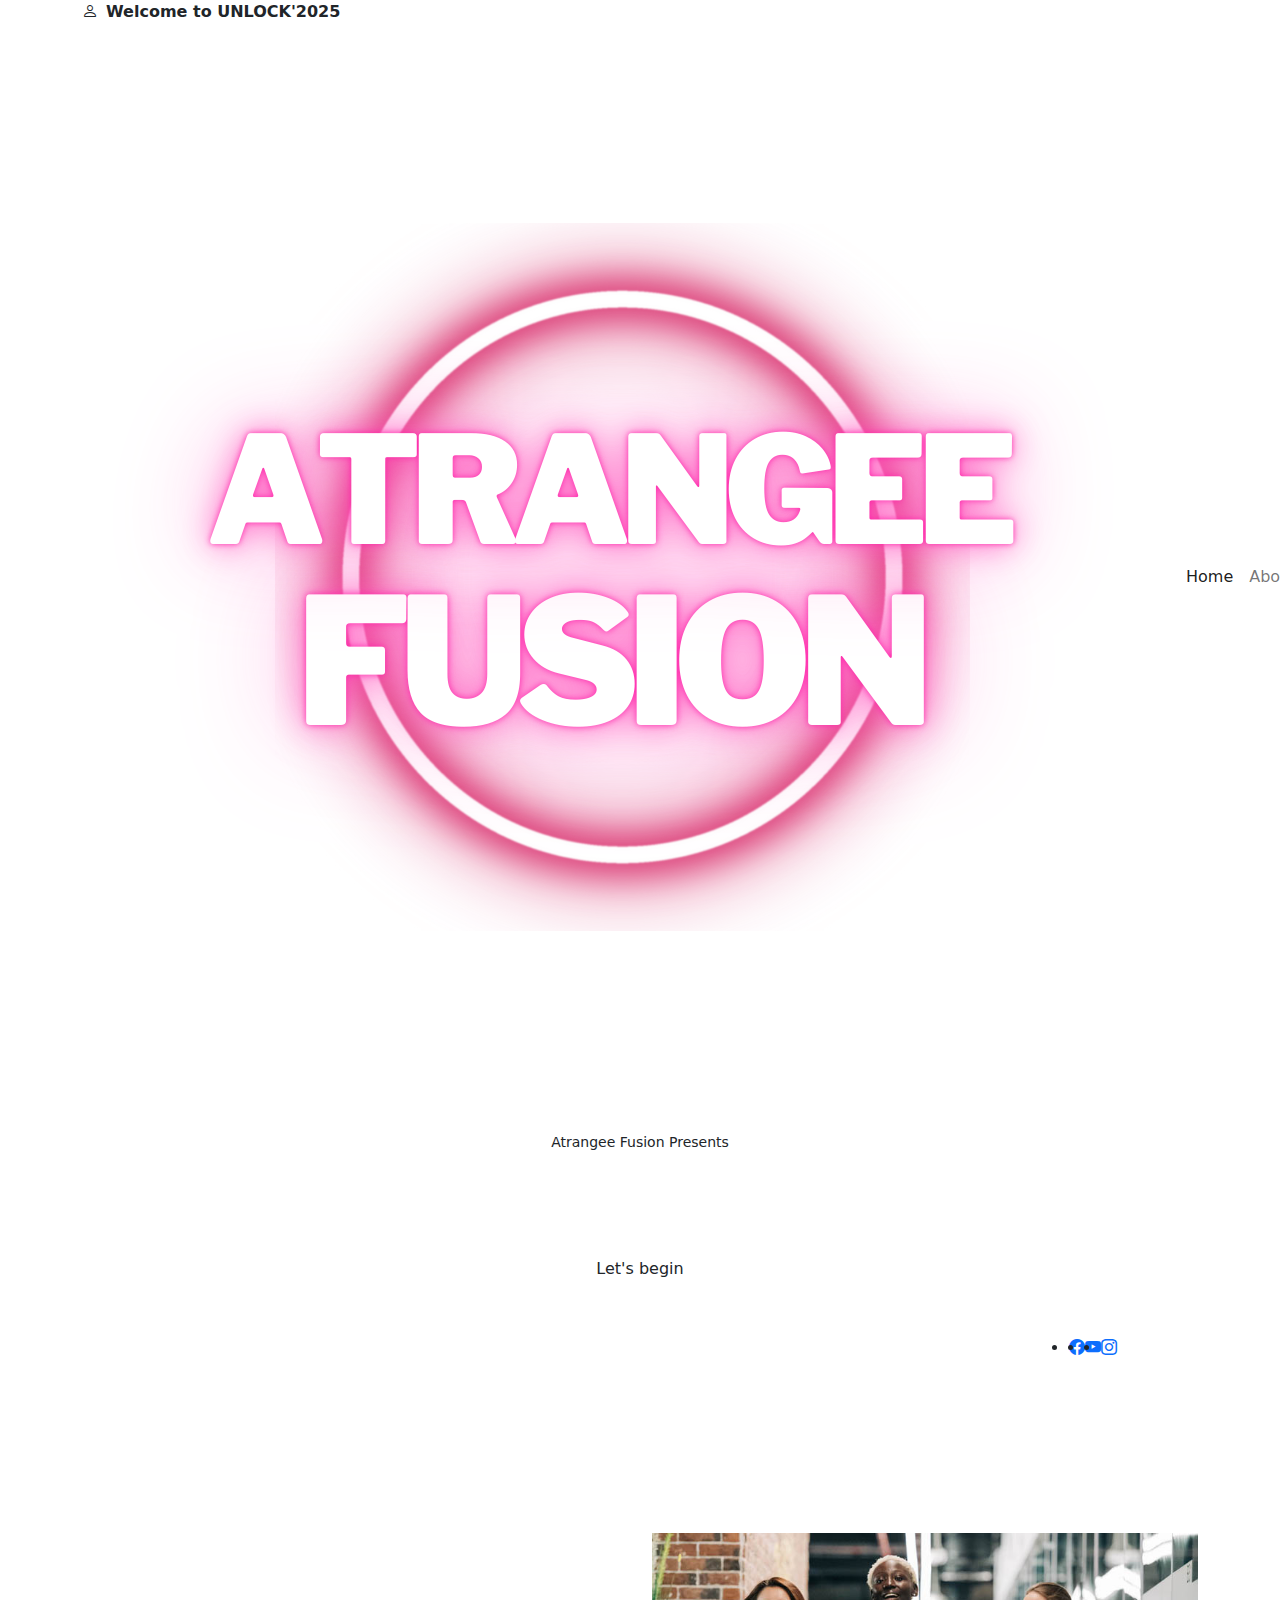
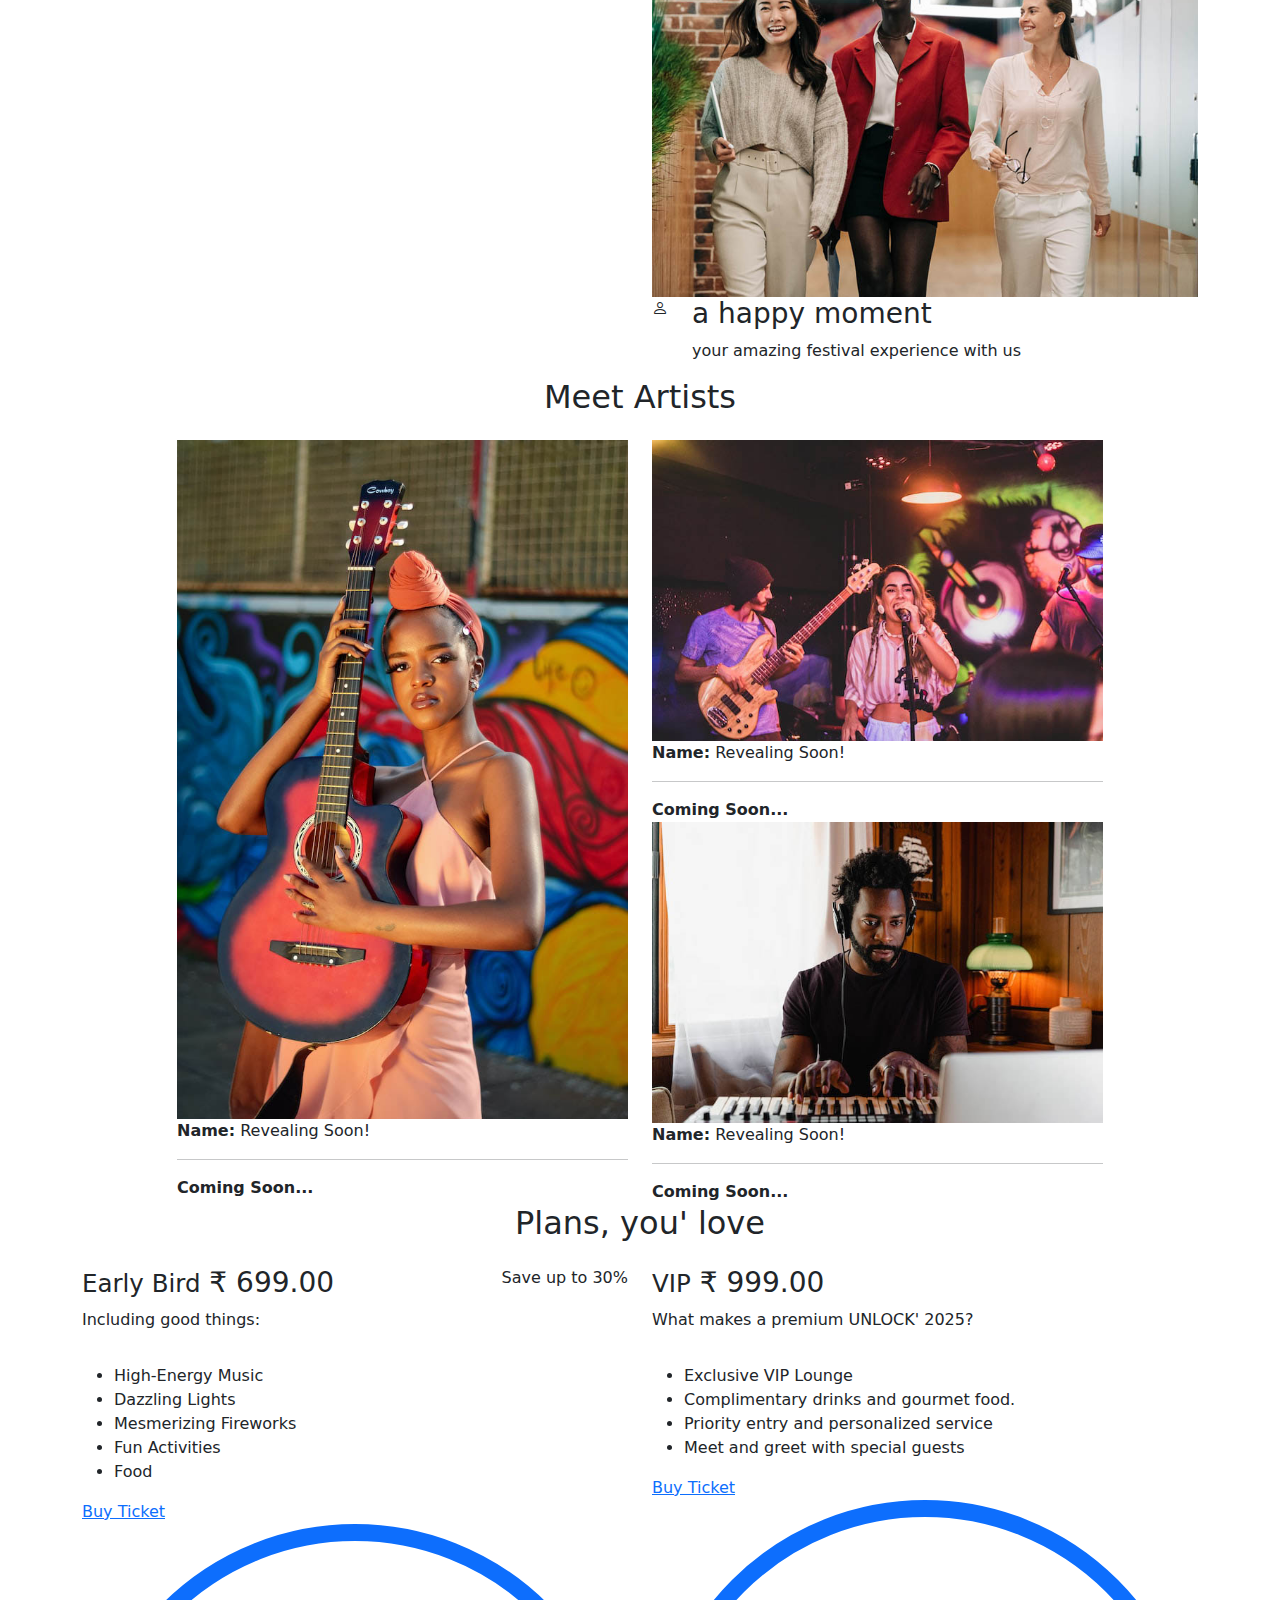
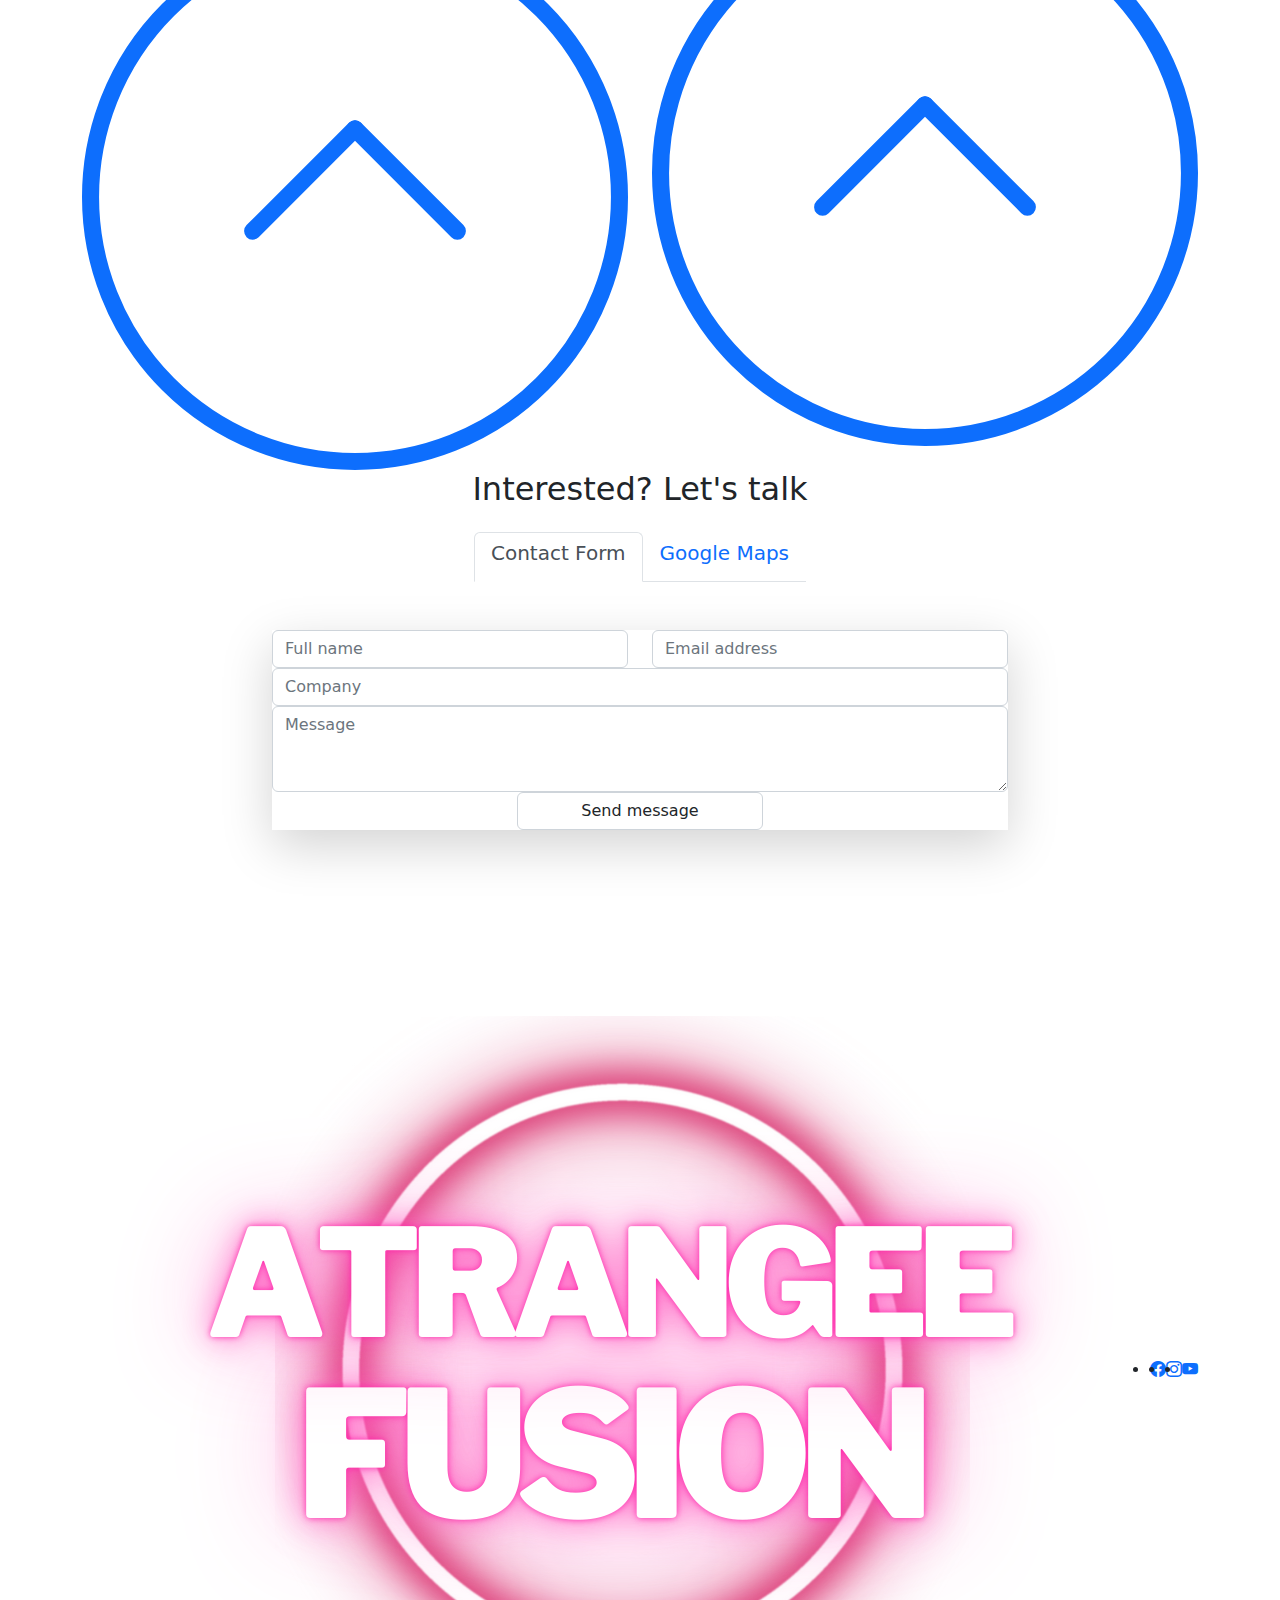
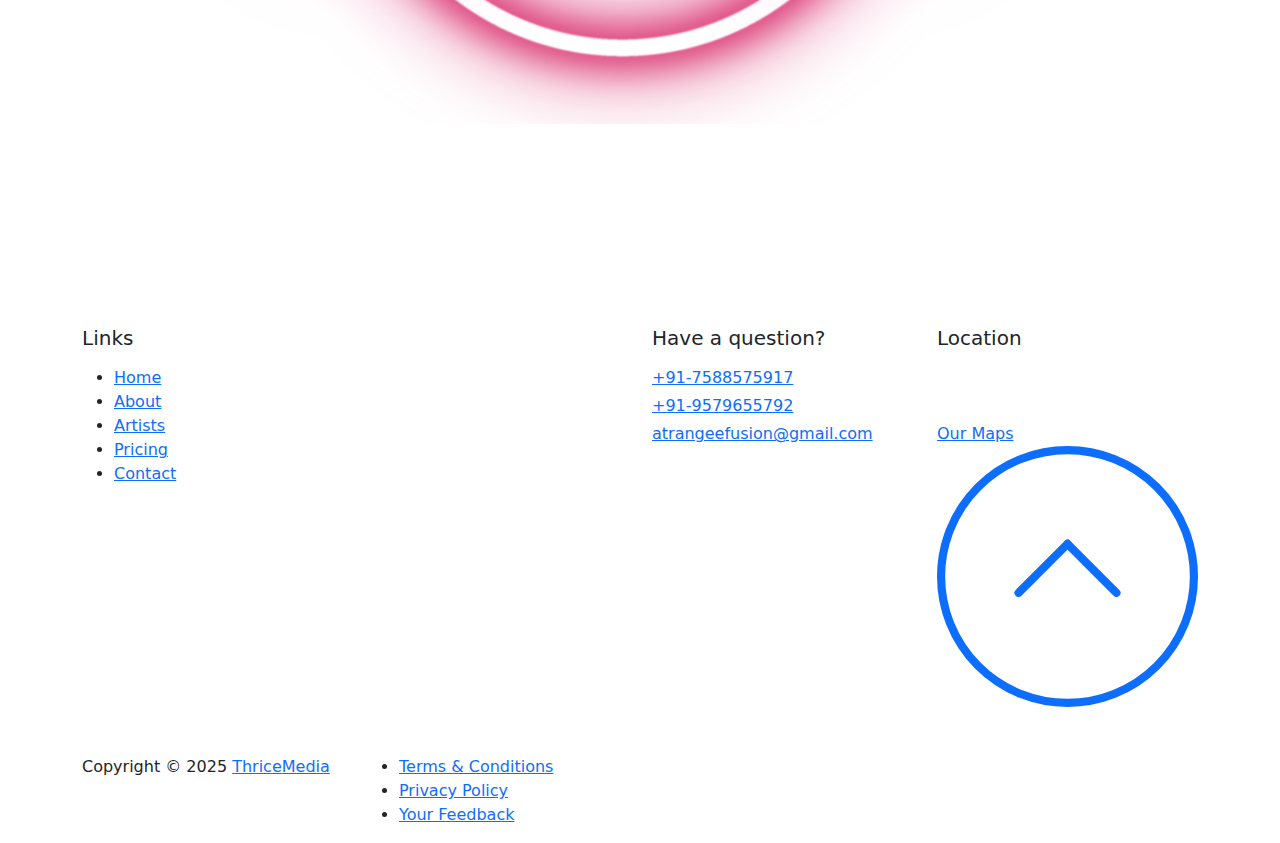
==== commit ac2dbfed: "Add ticket changes" ====
--- a/index.html
+++ b/index.html
@@ -21,7 +21,7 @@
 
     <link href="css/bootstrap-icons.css" rel="stylesheet">
 
-    <link href="css/templatemo-festava-live.css" rel="stylesheet">
+    <link href="css/atrangee_fusion.css" rel="stylesheet">
 
 
 </head>
@@ -171,7 +171,7 @@
 
                     <div class="col-lg-6 col-12 mb-4 mb-lg-0 d-flex align-items-center">
                         <div class="services-info">
-                            <h2 class="text-white mb-4">About UNLOCK 2025</h2>
+                            <h2 class="text-white mb-4">About UNLOCK' 2025</h2>
 
                             <p class="text-white">Welcome to Atrangeefusion an unforgettable New Year's Eve 2025
                                 celebration where tradition meets trend, and vibes meet vision!</p>
@@ -716,7 +716,7 @@
                 <div class="row">
 
                     <div class="col-lg-3 col-12 mt-5">
-                        <p class="copyright-text">Copyright © 2025 Atarangee Fusion Company</p>
+                        <p class="copyright-text comp-title">Copyright © 2025 <a href="http://">Thrice<span>Media</span></a></p>
                     </div>
 
                     <div class="col-lg-8 col-12 mt-lg-5">
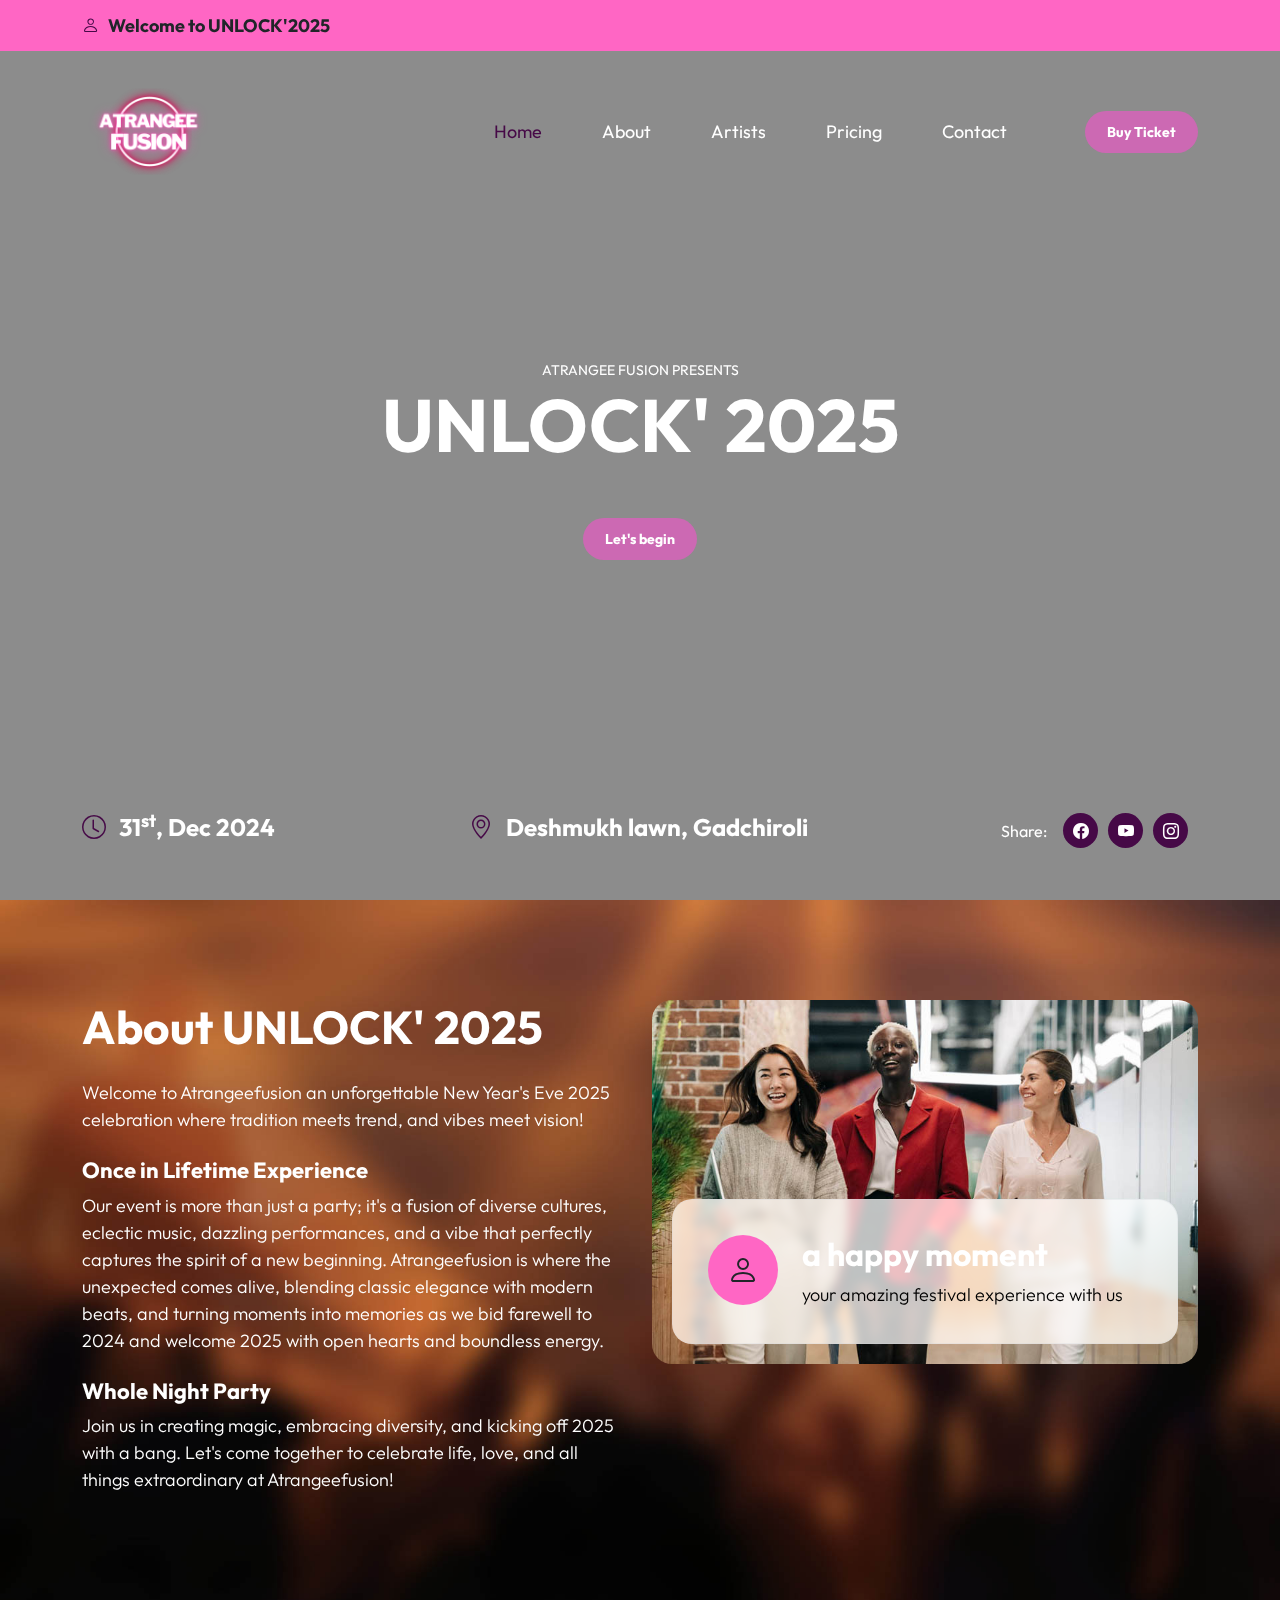
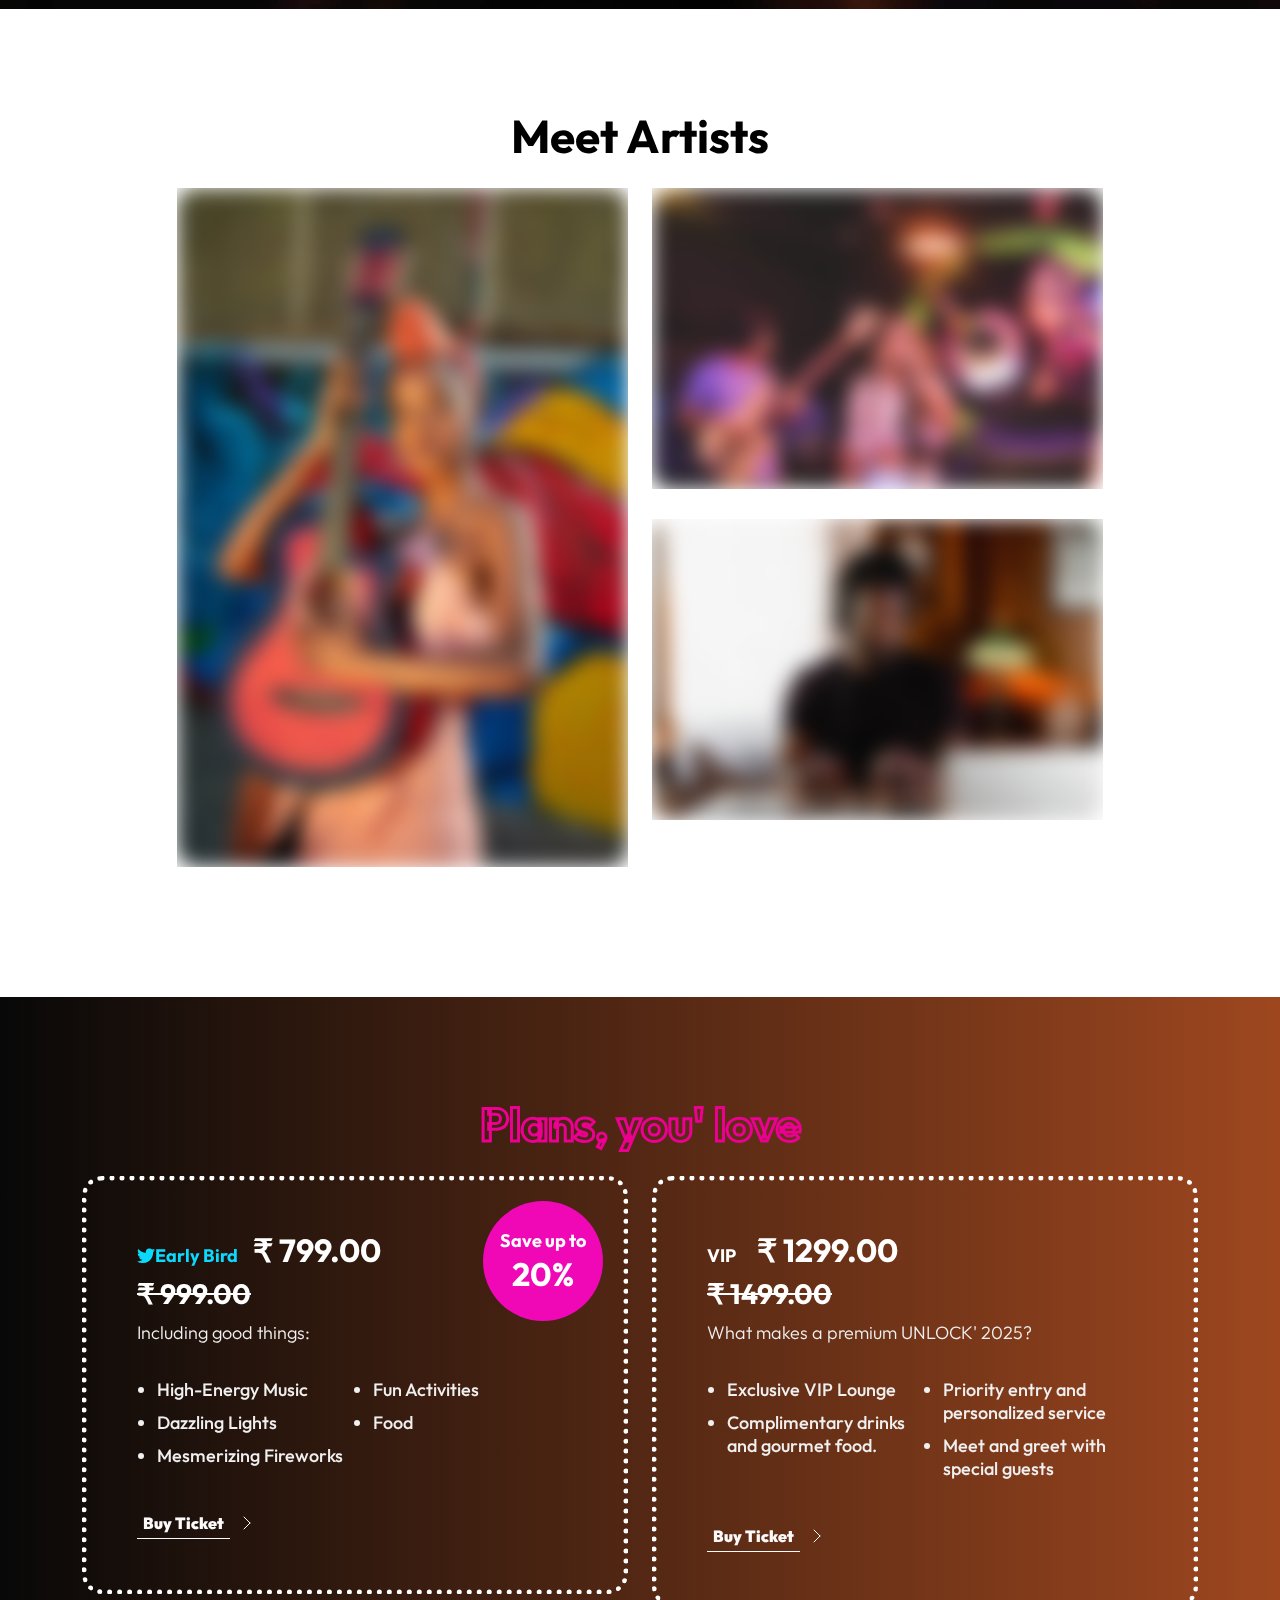
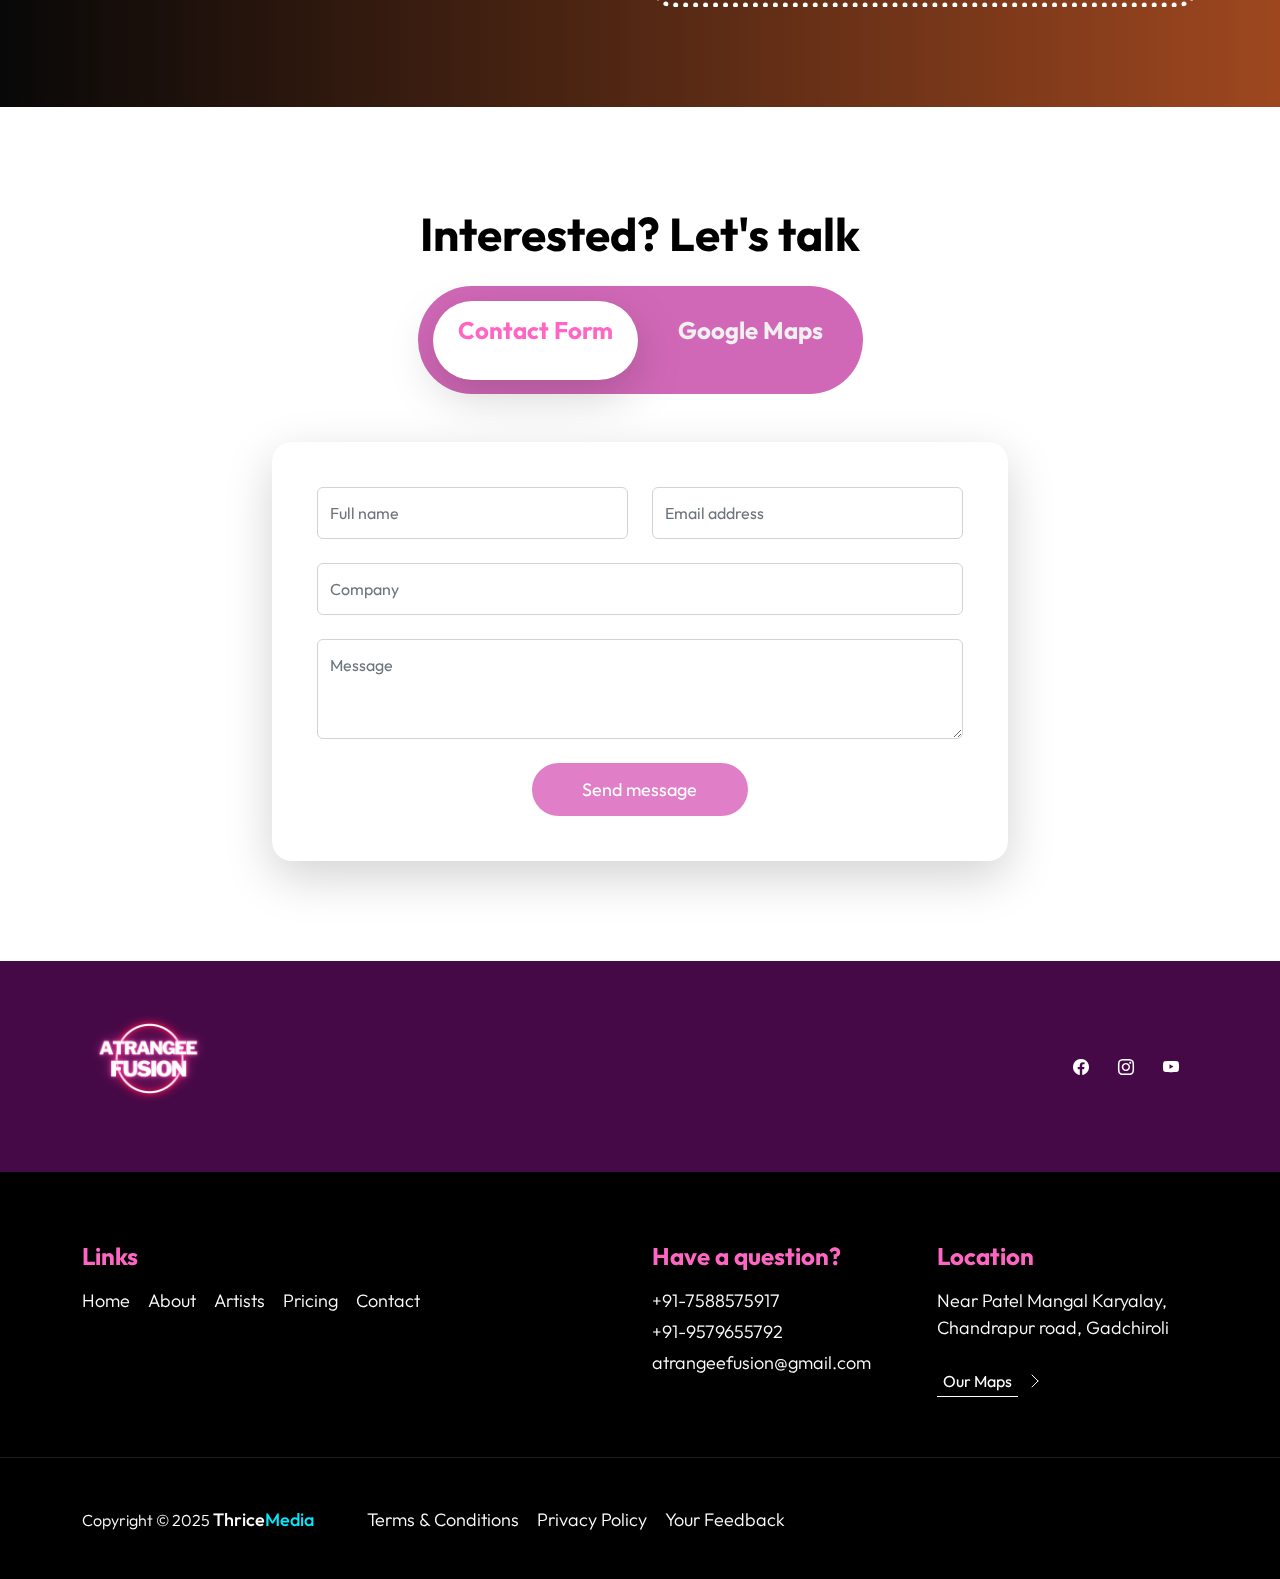
==== commit e94e799b: "Add google sheet code" ====
--- a/index.html
+++ b/index.html
@@ -206,7 +206,7 @@
                                 <div class="ms-4">
                                     <h3>a happy moment</h3>
 
-                                    <p class="mb-0">your amazing festival experience with us</p>
+                                    <p class="mb-0" style="color: black;">your amazing festival experience with us</p>
                                 </div>
                             </div>
                         </div>
@@ -434,12 +434,15 @@
                         <div class="pricing-thumb">
                             <div class="d-flex">
                                 <div>
-                                    <h3><small>Early Bird</small> &#8377 699.00</h3>
+                                    <h3><small class="blink"><span class="bi-twitter">Early Bird</span></small>&#8377
+                                        799.00<h4 style="text-decoration: line-through; color: white;">&#8377<span>
+                                                999.00</span></h4>
+                                    </h3>
 
                                     <p>Including good things:</p>
                                 </div>
 
-                                <p class="pricing-tag ms-auto">Save up to <span>30%</span></h2>
+                                <p class="pricing-tag ms-auto">Save up to <span>20%</span></h2>
                             </div>
 
                             <ul class="pricing-list mt-3">
@@ -471,7 +474,10 @@
                         <div class="pricing-thumb">
                             <div class="d-flex">
                                 <div>
-                                    <h3><small>VIP</small> &#8377 999.00</h3>
+                                    <h3><small>VIP</small> &#8377 1299.00<h4
+                                            style="text-decoration: line-through; color: white;">&#8377<span>
+                                                1499.00</span></h4>
+                                    </h3>
 
                                     <p>What makes a premium UNLOCK' 2025?</p>
                                 </div>
@@ -534,8 +540,8 @@
                         <div class="tab-content shadow-lg mt-5" id="nav-tabContent">
                             <div class="tab-pane fade show active" id="nav-ContactForm" role="tabpanel"
                                 aria-labelledby="nav-ContactForm-tab">
-                                <form class="custom-form contact-form mb-5 mb-lg-0" action="#" method="post"
-                                    role="form">
+                                <form class="custom-form contact-form mb-5 mb-lg-0" name="contact-form" action=""
+                                    method="post" role="form">
                                     <div class="contact-form-body">
                                         <div class="row">
                                             <div class="col-lg-6 col-md-6 col-12">
@@ -557,7 +563,8 @@
                                             id="contact-message" placeholder="Message"></textarea>
 
                                         <div class="col-lg-4 col-md-10 col-8 mx-auto">
-                                            <button type="submit" class="form-control">Send message</button>
+                                            <button id="submit" type="submit" value="submit" class="form-control">Send
+                                                message</button>
                                         </div>
                                     </div>
                                 </form>
@@ -611,7 +618,7 @@
 
                             <li class="social-icon-item">
                                 <a href="https://www.instagram.com/atrangee_fusion" class="social-icon-link"
-                                        target="_blank">
+                                    target="_blank">
                                     <span class="bi-instagram"></span>
                                 </a>
                             </li>
@@ -716,7 +723,8 @@
                 <div class="row">
 
                     <div class="col-lg-3 col-12 mt-5">
-                        <p class="copyright-text comp-title">Copyright © 2025 <a href="http://">Thrice<span>Media</span></a></p>
+                        <p class="copyright-text comp-title">Copyright © 2025 <a
+                                href="http://">Thrice<span>Media</span></a></p>
                     </div>
 
                     <div class="col-lg-8 col-12 mt-lg-5">
@@ -751,6 +759,7 @@
     <script src="js/jquery.sticky.js"></script>
     <script src="js/click-scroll.js"></script>
     <script src="js/custom.js"></script>
+    <script src="js/google_sheet.js"></script>
 
 </body>
 
--- a/css/atrangee_fusion.css
+++ b/css/atrangee_fusion.css
@@ -0,0 +1,1113 @@
+/*---------------------------------------
+  CUSTOM PROPERTIES ( VARIABLES )             
+-----------------------------------------*/
+:root {
+  --white-color: #ffffff;
+  --primary-color: #ff66c4;
+  --secondary-color: #460947;
+  --section-bg-color: #d168b7;
+  --custom-btn-bg-color: #da61bbd0;
+  --custom-btn-bg-hover-color: #c01f27;
+  --dark-color: #000000;
+  --p-color: #f0f0f0;
+  --border-color: #7fffd4;
+  --link-hover-color: #b22727;
+
+  --body-font-family: "Outfit", sans-serif;
+
+  --h1-font-size: 74px;
+  --h2-font-size: 46px;
+  --h3-font-size: 32px;
+  --h4-font-size: 28px;
+  --h5-font-size: 24px;
+  --h6-font-size: 22px;
+  --p-font-size: 18px;
+  --btn-font-size: 14px;
+  --copyright-font-size: 16px;
+
+  --border-radius-large: 100px;
+  --border-radius-medium: 20px;
+  --border-radius-small: 10px;
+
+  --font-weight-light: 300;
+  --font-weight-normal: 400;
+  --font-weight-bold: 700;
+}
+
+body {
+  background-color: var(--white-color);
+  font-family: var(--body-font-family);
+}
+
+/*---------------------------------------
+  TYPOGRAPHY               
+-----------------------------------------*/
+
+h2,
+h4,
+h5,
+h6 {
+  color: var(--dark-color);
+}
+
+h1,
+h2,
+h3,
+h4,
+h5,
+h6 {
+  font-weight: var(--font-weight-bold);
+}
+
+h1 {
+  font-size: var(--h1-font-size);
+}
+
+h2 {
+  font-size: var(--h2-font-size);
+}
+
+h3 {
+  font-size: var(--h3-font-size);
+  color: var(--white-color);
+}
+
+h4 {
+  font-size: var(--h4-font-size);
+}
+
+h5 {
+  font-size: var(--h5-font-size);
+}
+
+h6 {
+  font-size: var(--h6-font-size);
+}
+
+p {
+  color: var(--p-color);
+  font-size: var(--p-font-size);
+  font-weight: var(--font-weight-light);
+}
+
+ul li {
+  color: var(--p-color);
+  font-size: var(--p-font-size);
+  font-weight: var(--font-weight-light);
+}
+
+a,
+button {
+  touch-action: manipulation;
+  transition: all 0.3s;
+}
+
+a {
+  display: inline-block;
+  color: var(--primary-color);
+  text-decoration: none;
+}
+
+a:hover {
+  color: var(--link-hover-color);
+}
+
+b,
+strong {
+  font-weight: var(--font-weight-bold);
+}
+
+.link-fx-1 {
+  color: var(--white-color);
+  position: relative;
+  display: inline-flex;
+  align-items: center;
+  height: 32px;
+  padding: 0 6px;
+  text-decoration: none;
+  -webkit-font-smoothing: antialiased;
+  -moz-osx-font-smoothing: grayscale;
+}
+
+.link-fx-1:hover {
+  color: var(--link-hover-color);
+}
+
+.link-fx-1:hover::before {
+  transform: translateX(17px) scaleX(0);
+  transition: transform 0.2s;
+}
+
+.link-fx-1:hover .icon circle {
+  stroke-dashoffset: 200;
+  transition: stroke-dashoffset 0.2s 0.1s;
+}
+
+.link-fx-1:hover .icon line {
+  transform: rotate(-180deg);
+}
+
+.link-fx-1:hover .icon line:last-child {
+  transform: rotate(180deg);
+}
+
+.link-fx-1::before {
+  content: "";
+  position: absolute;
+  bottom: 0;
+  left: 0;
+  width: 100%;
+  height: 1px;
+  background-color: currentColor;
+  transform-origin: right center;
+  transition: transform 0.2s 0.1s;
+}
+
+.link-fx-1 .icon {
+  position: absolute;
+  right: 0;
+  bottom: 0;
+  transform: translateX(100%) rotate(90deg);
+  font-size: 32px;
+}
+
+.icon {
+  --size: 1em;
+  height: var(--size);
+  width: var(--size);
+  display: inline-block;
+  color: inherit;
+  fill: currentColor;
+  line-height: 1;
+  flex-shrink: 0;
+  max-width: initial;
+}
+
+.link-fx-1 .icon circle {
+  stroke-dasharray: 100;
+  stroke-dashoffset: 100;
+  transition: stroke-dashoffset 0.2s;
+}
+
+.link-fx-1 .icon line {
+  transition: transform 0.4s;
+  transform-origin: 13px 15px;
+}
+
+.link-fx-1 .icon line:last-child {
+  transform-origin: 19px 15px;
+}
+
+/*---------------------------------------
+  SECTION               
+-----------------------------------------*/
+.section-padding {
+  padding-top: 100px;
+  padding-bottom: 100px;
+}
+
+.section-bg {
+  background: linear-gradient(to right, #080808, #9e471f);
+}
+
+.section-overlay {
+  background-color: var(--dark-color);
+  position: absolute;
+  top: 0;
+  left: 0;
+  pointer-events: none;
+  width: 100%;
+  height: 100%;
+  opacity: 0.35;
+}
+
+.section-overlay + .container {
+  position: relative;
+}
+
+.tab-content {
+  background-color: var(--white-color);
+  border-radius: var(--border-radius-medium);
+  padding: 45px;
+}
+
+.nav-tabs {
+  background-color: var(--section-bg-color);
+  border-radius: var(--border-radius-large);
+  border-bottom: 0;
+  padding: 15px;
+}
+
+.nav-tabs .nav-link {
+  border-radius: var(--border-radius-large);
+  border: 0;
+  padding: 15px 25px;
+  transition: all 0.3s;
+}
+
+.nav-tabs .nav-link:first-child {
+  margin-right: 15px;
+}
+
+.nav-tabs .nav-item.show .nav-link,
+.nav-tabs .nav-link.active,
+.nav-tabs .nav-link:focus,
+.nav-tabs .nav-link:hover {
+  background: var(--white-color);
+  box-shadow: 0 1rem 3rem rgba(0, 0, 0, 0.175);
+  color: var(--primary-color);
+}
+
+.nav-tabs h5 {
+  color: var(--p-color);
+  margin-bottom: 20px;
+}
+
+.nav-tabs .nav-link.active h5,
+.nav-tabs .nav-link:focus h5,
+.nav-tabs .nav-link:hover h5 {
+  color: var(--primary-color);
+}
+
+.navbar {
+  margin-bottom: 20px;
+}
+
+/*---------------------------------------
+  LOGO           
+-----------------------------------------*/
+.title-logo {
+  width: 100%;
+  height: 15vh;
+  padding: 2px;
+}
+
+/*---------------------------------------
+  CUSTOM ICON COLOR               
+-----------------------------------------*/
+.custom-icon {
+  color: var(--secondary-color);
+}
+
+/*---------------------------------------
+  CUSTOM BUTTON               
+-----------------------------------------*/
+.custom-btn {
+  background: var(--custom-btn-bg-color);
+  border: 2px solid transparent;
+  border-radius: var(--border-radius-large);
+  color: var(--white-color);
+  font-size: var(--btn-font-size);
+  font-weight: var(--font-weight-bold);
+  line-height: normal;
+  transition: all 0.3s;
+  padding: 10px 20px;
+}
+
+.custom-btn:hover {
+  background: var(--custom-btn-bg-hover-color);
+  color: var(--white-color);
+}
+
+.custom-border-btn {
+  background: transparent;
+  border: 2px solid var(--custom-btn-bg-color);
+  color: var(--custom-btn-bg-color);
+}
+
+.navbar-expand-lg .navbar-nav .nav-link.custom-btn:hover,
+.custom-border-btn:hover {
+  background: var(--custom-btn-bg-hover-color);
+  border-color: transparent;
+  color: var(--white-color);
+}
+
+.custom-btn-bg-white {
+  border-color: var(--white-color);
+  color: var(--white-color);
+}
+
+/*---------------------------------------
+  VIDEO              
+-----------------------------------------*/
+.video-wrap {
+  z-index: -100;
+}
+
+.custom-video {
+  position: absolute;
+  top: 0;
+  left: 0;
+  object-fit: cover;
+  width: 100%;
+  height: 100%;
+}
+
+/*---------------------------------------
+  SITE HEADER              
+-----------------------------------------*/
+.site-header {
+  background-color: var(--primary-color);
+  padding-top: 12px;
+  padding-bottom: 12px;
+}
+
+/*---------------------------------------
+  NAVIGATION              
+-----------------------------------------*/
+.sticky-wrapper {
+  position: absolute;
+  top: 0;
+  right: 0;
+  left: 0;
+  margin-top: 51px;
+}
+
+.sticky-wrapper.is-sticky .navbar {
+  background-color: var(--dark-color);
+}
+
+.navbar {
+  background: transparent;
+  z-index: 9;
+}
+
+.navbar-brand,
+.navbar-brand:hover {
+  color: var(--white-color);
+  font-size: var(--h5-font-size);
+  font-weight: var(--font-weight-bold);
+}
+
+.navbar-brand span,
+.title-name span {
+  /* background: rgb(44,206,227); */
+  /* background: rgb(6,251,242); */
+  background: linear-gradient(
+    38deg,
+    rgba(6, 251, 242, 0.9738095067128414) 7%,
+    rgb(30, 106, 199) 45%,
+    rgba(245, 8, 178, 1) 100%
+  );
+  -webkit-text-fill-color: transparent;
+  -webkit-background-clip: text;
+}
+
+.navbar-expand-lg .navbar-nav .nav-link {
+  border-radius: var(--border-radius-large);
+  margin: 10px;
+  padding: 10px 20px;
+}
+
+.navbar-nav .nav-link {
+  display: inline-block;
+  color: var(--white-color);
+  font-size: var(--p-font-size);
+  font-weight: var(--font-weight-normal);
+  position: relative;
+  padding-top: 15px;
+  padding-bottom: 15px;
+}
+
+.navbar-nav .nav-link.active,
+.navbar-nav .nav-link:hover {
+  color: var(--secondary-color);
+}
+
+.navbar-toggler {
+  border: 0;
+  padding: 0;
+  cursor: pointer;
+  margin: 0;
+  width: 30px;
+  height: 35px;
+  outline: none;
+}
+
+.navbar-toggler:focus {
+  outline: none;
+  box-shadow: none;
+}
+
+.navbar-toggler[aria-expanded="true"] .navbar-toggler-icon {
+  background: transparent;
+}
+
+.navbar-toggler[aria-expanded="true"] .navbar-toggler-icon:before,
+.navbar-toggler[aria-expanded="true"] .navbar-toggler-icon:after {
+  transition: top 300ms 50ms ease, -webkit-transform 300ms 350ms ease;
+  transition: top 300ms 50ms ease, transform 300ms 350ms ease;
+  transition: top 300ms 50ms ease, transform 300ms 350ms ease,
+    -webkit-transform 300ms 350ms ease;
+  top: 0;
+}
+
+.navbar-toggler[aria-expanded="true"] .navbar-toggler-icon:before {
+  transform: rotate(45deg);
+}
+
+.navbar-toggler[aria-expanded="true"] .navbar-toggler-icon:after {
+  transform: rotate(-45deg);
+}
+
+.navbar-toggler .navbar-toggler-icon {
+  background: var(--white-color);
+  transition: background 10ms 300ms ease;
+  display: block;
+  width: 30px;
+  height: 2px;
+  position: relative;
+}
+
+.navbar-toggler .navbar-toggler-icon:before,
+.navbar-toggler .navbar-toggler-icon:after {
+  transition: top 300ms 350ms ease, -webkit-transform 300ms 50ms ease;
+  transition: top 300ms 350ms ease, transform 300ms 50ms ease;
+  transition: top 300ms 350ms ease, transform 300ms 50ms ease,
+    -webkit-transform 300ms 50ms ease;
+  position: absolute;
+  right: 0;
+  left: 0;
+  background: var(--white-color);
+  width: 30px;
+  height: 2px;
+  content: "";
+}
+
+.navbar-toggler .navbar-toggler-icon::before {
+  top: -8px;
+}
+
+.navbar-toggler .navbar-toggler-icon::after {
+  top: 8px;
+}
+
+/*---------------------------------------
+  HERO        
+-----------------------------------------*/
+.hero-section {
+  position: relative;
+  overflow: hidden;
+  padding-top: 100px;
+  height: calc(100vh - 51px);
+}
+
+.hero-section small {
+  color: var(--white-color);
+  text-transform: uppercase;
+}
+
+.hero-section .section-overlay {
+  z-index: 2;
+  opacity: 0.45;
+}
+
+.hero-section .container {
+  position: relative;
+  z-index: 2;
+  height: 100%;
+  padding-bottom: 50px;
+}
+
+.hero-section .container .row {
+  height: 100%;
+}
+
+/*---------------------------------------
+  ABOUT              
+-----------------------------------------*/
+.about-section {
+  background-image: url("../images/edward-unsplash-blur.jpg");
+  background-color: #704010;
+  background-repeat: no-repeat;
+  background-size: cover;
+  position: relative;
+}
+
+.about-image {
+  border-radius: var(--border-radius-medium);
+  display: block;
+}
+
+.about-text-wrap {
+  position: relative;
+}
+
+.about-text-icon {
+  background: var(--primary-color);
+  border-radius: 100%;
+  font-size: var(--h3-font-size);
+  width: 70px;
+  height: 70px;
+  line-height: 70px;
+  text-align: center;
+}
+
+.about-text-info {
+  backdrop-filter: blur(5px) saturate(180%);
+  -webkit-backdrop-filter: blur(5px) saturate(180%);
+  background-color: rgba(255, 255, 255, 0.75);
+  border-radius: var(--border-radius-medium);
+  border: 1px solid rgba(209, 213, 219, 0.3);
+  position: absolute;
+  bottom: 0;
+  right: 0;
+  left: 0;
+  margin: 20px;
+  padding: 35px;
+}
+
+/*---------------------------------------
+  TICKET               
+-----------------------------------------*/
+.ticket-section {
+  background-image: url("../images/nicholas-green-unsplash-blur.jpg");
+  background-repeat: no-repeat;
+  background-size: cover;
+  position: relative;
+  padding-top: 150px;
+}
+
+.ticket-form {
+  background: var(--white-color);
+  border-radius: var(--border-radius-medium);
+  padding: 50px;
+}
+
+.ticket-form .form-check {
+  position: relative;
+  min-height: 52px;
+  padding-left: 35px;
+}
+
+.ticket-form .form-check .form-check-label {
+  display: block;
+  position: absolute;
+  top: 50%;
+  left: 50%;
+  transform: translate(-50%, -50%);
+  margin-top: 12px;
+  margin-left: 35px;
+  width: 100%;
+  height: 100%;
+  color: #535151;
+}
+
+.ticket-note {
+  color: red;
+}
+
+/*---------------------------------------
+  ARTISTS              
+-----------------------------------------*/
+.artists-thumb {
+  position: relative;
+  overflow: hidden;
+  margin-bottom: 30px;
+}
+
+.artists-image {
+  filter: blur(10px);
+  border-radius: var(--border-radius-medium);
+  display: block;
+  width: 100%;
+}
+
+.artists-thumb:hover .artists-hover {
+  transform: translateY(0);
+  opacity: 1;
+}
+
+.artists-hover {
+  background-color: var(--primary-color);
+  background-color: #d168b7;
+  border-radius: var(--border-radius-medium);
+  backdrop-filter: blur(5px) saturate(180%);
+  -webkit-backdrop-filter: blur(5px) saturate(180%);
+  margin: 20px;
+  padding: 35px;
+  transition: all 0.5s ease;
+  transform: translateY(100%);
+  position: absolute;
+  bottom: 0;
+  right: 0;
+  left: 0;
+  opacity: 0;
+}
+
+.artists-hover p strong {
+  color: var(--white-color);
+  display: inline-block;
+  min-width: 180px;
+  margin-right: 20px;
+}
+
+.artists-hover p a {
+  color: var(--secondary-color);
+}
+
+.artists-hover p a:hover {
+  color: var(--white-color);
+}
+
+.artists-hover hr {
+  margin: 1.5rem 0;
+}
+
+/*---------------------------------------
+  SCHEDULE              
+-----------------------------------------*/
+/* .schedule-section {
+  background-image: url("../images/nainoa-shizuru-unsplash-blur.jpg");
+  background-color: #242424;
+  background-repeat: no-repeat;
+  background-position: center;
+  background-size: cover;
+}
+.table-responsive {
+  filter: drop-shadow(2px 2px 4px #606060);
+}
+
+.schedule-table {
+  border-radius: var(--border-radius-medium);
+  position: relative;
+  overflow: hidden;
+}
+
+.schedule-table .bg-warning {
+  background: #f0a5a5 !important;
+}
+
+.schedule-table thead th {
+  background-color: var(--secondary-color);
+}
+
+.schedule-table th,
+.schedule-table tr,
+.schedule-table td {
+  border-bottom-color: #363a3e;
+  padding: 30px;
+}
+
+.schedule-table tr:last-child th,
+.schedule-table tr:last-child td {
+  border-bottom-color: transparent;
+}
+
+.schedule-table thead th {
+  border-right: 1px solid #c7460a;
+  border-bottom-color: transparent;
+}
+
+.schedule-table th + td {
+  border-bottom: 0;
+}
+
+.schedule-table thead th:last-child {
+  border-right-color: transparent;
+}
+
+.schedule-table .pop-background-image {
+  background-image: url("../images/artists/joecalih-UmTZqmMvQcw-unsplash.jpg");
+}
+
+.schedule-table .rock-background-image {
+  background-image: url("../images/artists/abstral-official-bdlMO9z5yco-unsplash.jpg");
+}
+
+.schedule-table .country-background-image {
+  background-image: url("../images/artists/soundtrap-rAT6FJ6wltE-unsplash.jpg");
+}
+
+.table-background-image-wrap {
+  background-repeat: no-repeat;
+  background-position: center;
+  background-size: cover;
+  box-shadow: none;
+  position: relative;
+}
+
+.schedule-table h3,
+.schedule-table p {
+  color: var(--white-color);
+  position: relative;
+  z-index: 2;
+} */
+
+/*---------------------------------------
+  PRICING              
+-----------------------------------------*/
+.pricing-thumb {
+  border: 5px dotted var(--white-color);
+  border-radius: var(--border-radius-medium);
+  position: relative;
+  padding: 50px;
+}
+
+.pricing-thumb h3 small {
+  display: inline-block;
+  font-size: var(--p-font-size);
+  margin-right: 15px;
+}
+
+.pricing-list {
+  column-count: 2;
+  padding-left: 20px;
+  font-weight: 500;
+}
+
+.pricing-list-item {
+  line-height: normal;
+  margin-right: 10px;
+  margin-bottom: 10px;
+  font-weight: 500;
+}
+
+.pricing-tag {
+  background-color: #f008b6;
+  border-radius: var(--border-radius-large);
+  color: var(--white-color);
+  font-weight: var(--font-weight-bold);
+  text-align: center;
+  display: flex;
+  flex-direction: column;
+  justify-content: center;
+  align-items: center;
+  width: 120px;
+  height: 120px;
+  position: absolute;
+  top: 0;
+  right: 0;
+  margin: 20px;
+  transition: 1s ease-in-out;
+  padding: 2px;
+  animation: blink 1.5s alternate infinite;
+}
+
+@keyframes pricing-tag {
+  0% {
+    opacity: 0;
+  }
+  50% {
+    opacity: 0.5;
+  }
+  100% {
+    opacity: 1;
+  }
+}
+
+.pricing-title {
+  color: transparent;
+  -webkit-text-stroke: 3px #eb0091;
+  position: relative;
+}
+
+/* .pricing-title::before{
+  content: "HOVER";
+  position: absolute;
+  width: 0%;
+  height: 100%;
+  overflow: hidden;
+  color: darkmagenta;
+  border-right: 8px solid darkmagenta;
+  transition: 0.5s ease-in-out; 
+}
+a*/
+
+/* .pricing-title:hover::before{
+  width: 100%;
+  filter: drop-shadow(0 0 25px darkmagenta);
+} */
+
+.pricing-tag span {
+  font-size: 180%;
+  line-height: normal;
+}
+
+.pricing-thumb .link-fx-1 {
+  color: rgb(252, 250, 250);
+  font-weight: 900;
+}
+
+.pricing-thumb .link-fx-1:hover {
+  color: rgb(255, 2, 2);
+}
+
+.blink {
+  animation: blink 1s linear infinite;
+  color: rgb(11, 218, 255);
+}
+
+/* .blink span{
+  -webkit-text-fill-color: transparent; 
+  -webkit-background-clip: text; 
+  background: linear-gradient(-45deg, #e81cff 0%, #40c9ff 100% );
+} */
+
+@keyframes blink {
+  0% {
+    opacity: 0;
+  }
+  50% {
+    opacity: 0.5;
+  }
+  100% {
+    opacity: 1;
+  }
+}
+
+/*---------------------------------------
+  CONTACT               
+-----------------------------------------*/
+.google-map {
+  border-radius: var(--border-radius-medium);
+}
+
+/*---------------------------------------
+  CUSTOM FORM               
+-----------------------------------------*/
+.custom-form .form-control {
+  color: black;
+  margin-bottom: 24px;
+  padding-top: 13px;
+  padding-bottom: 13px;
+  outline: none;
+}
+
+.custom-form button[type="submit"] {
+  background: var(--custom-btn-bg-color);
+  border: none;
+  border-radius: var(--border-radius-large);
+  color: var(--white-color);
+  font-size: var(--p-font-size);
+  font-weight: var(--font-weight-medium);
+  transition: all 0.3s;
+  margin-bottom: 0;
+}
+
+.custom-form button[type="submit"]:hover,
+.custom-form button[type="submit"]:focus {
+  background: var(--custom-btn-bg-hover-color);
+  border-color: transparent;
+}
+
+/*---------------------------------------
+  SITE FOOTER              
+-----------------------------------------*/
+.site-footer {
+  background-color: var(--dark-color);
+  position: relative;
+  overflow: hidden;
+  padding-bottom: 30px;
+}
+
+.site-footer-top {
+  background-color: var(--secondary-color);
+  background-image: url("../images/nainoa-shizuru-NcdG9mK3PBY-unsplash.jpg");
+  background-repeat: no-repeat;
+  margin-bottom: 70px;
+  padding-top: 30px;
+  padding-bottom: 30px;
+}
+
+.site-footer-bottom {
+  border-top: 1px solid #1f1c1c;
+  margin-top: 60px;
+}
+
+.site-footer-title {
+  color: var(--primary-color);
+}
+
+.site-footer-link,
+.copyright-text {
+  color: var(--white-color);
+}
+
+.site-footer-links {
+  padding-left: 0;
+}
+
+.site-footer-link-item {
+  list-style: none;
+  display: inline-block;
+  margin-right: 15px;
+}
+
+.copyright-text {
+  font-size: var(--copyright-font-size);
+}
+
+.comp-title a {
+  color: white !important;
+  font-weight: 500;
+  font-size: 18px;
+}
+
+.comp-title span {
+  color: #05e7fc;
+}
+
+/*---------------------------------------
+  SOCIAL ICON               
+-----------------------------------------*/
+.social-icon {
+  margin: 0;
+  padding: 0;
+}
+
+.social-icon-item {
+  list-style: none;
+  display: inline-block;
+  vertical-align: top;
+}
+
+.social-icon-link {
+  background: var(--secondary-color);
+  border-radius: var(--border-radius-large);
+  color: var(--white-color);
+  font-size: var(--copyright-font-size);
+  display: block;
+  margin-right: 10px;
+  text-align: center;
+  width: 35px;
+  height: 35px;
+  line-height: 36px;
+  transition: background 0.2s, color 0.2s;
+}
+
+.social-icon-link:hover {
+  background: var(--primary-color);
+  color: var(--white-color);
+}
+
+.social-icon-link span {
+  display: block;
+}
+
+.social-icon-link span:hover::before {
+  animation: spinAround 2s linear infinite;
+}
+
+@keyframes spinAround {
+  from {
+    transform: rotate(0deg);
+  }
+  to {
+    transform: rotate(360deg);
+  }
+}
+
+/*---------------------------------------
+  RESPONSIVE STYLES               
+-----------------------------------------*/
+@media screen and (max-width: 991px) {
+  h1 {
+    font-size: 62px;
+  }
+
+  h2 {
+    font-size: 36px;
+  }
+
+  h3 {
+    font-size: 32px;
+  }
+
+  h4 {
+    font-size: 28px;
+  }
+
+  h5 {
+    font-size: 20px;
+  }
+
+  h6 {
+    font-size: 18px;
+  }
+
+  .section-padding {
+    padding-top: 50px;
+    padding-bottom: 50px;
+  }
+
+  .navbar {
+    background-color: var(--dark-color);
+  }
+
+  .navbar-expand-lg .navbar-nav {
+    padding-bottom: 30px;
+  }
+
+  .navbar-expand-lg .navbar-nav .nav-link {
+    padding: 0;
+  }
+
+  .hero-section {
+    padding-top: 150px;
+  }
+
+  .pricing-thumb {
+    padding: 35px;
+  }
+
+  .schedule-table h3 {
+    font-size: 22px;
+  }
+
+  .schedule-table th {
+    padding: 20px;
+  }
+
+  .schedule-table tr,
+  .schedule-table td {
+    padding: 25px;
+  }
+
+  .ticket-section {
+    padding-top: 130px;
+  }
+
+  .ticket-form {
+    padding: 30px;
+  }
+}
+
+@media screen and (max-width: 767px) {
+  .custom-btn {
+    font-size: 14px;
+    padding: 10px 20px;
+  }
+
+  .pricing-tag {
+    width: 100px;
+    height: 100px;
+  }
+
+  .title-logo {
+    height: 100px;
+    width: 100px; 
+  }
+}
+
+@media screen and (max-width: 480px) {
+  h1 {
+    font-size: 52px;
+  }
+
+  h2 {
+    font-size: 28px;
+  }
+
+  h3 {
+    font-size: 26px;
+  }
+
+  h4 {
+    font-size: 22px;
+  }
+
+  h5 {
+    font-size: 20px;
+  }
+}
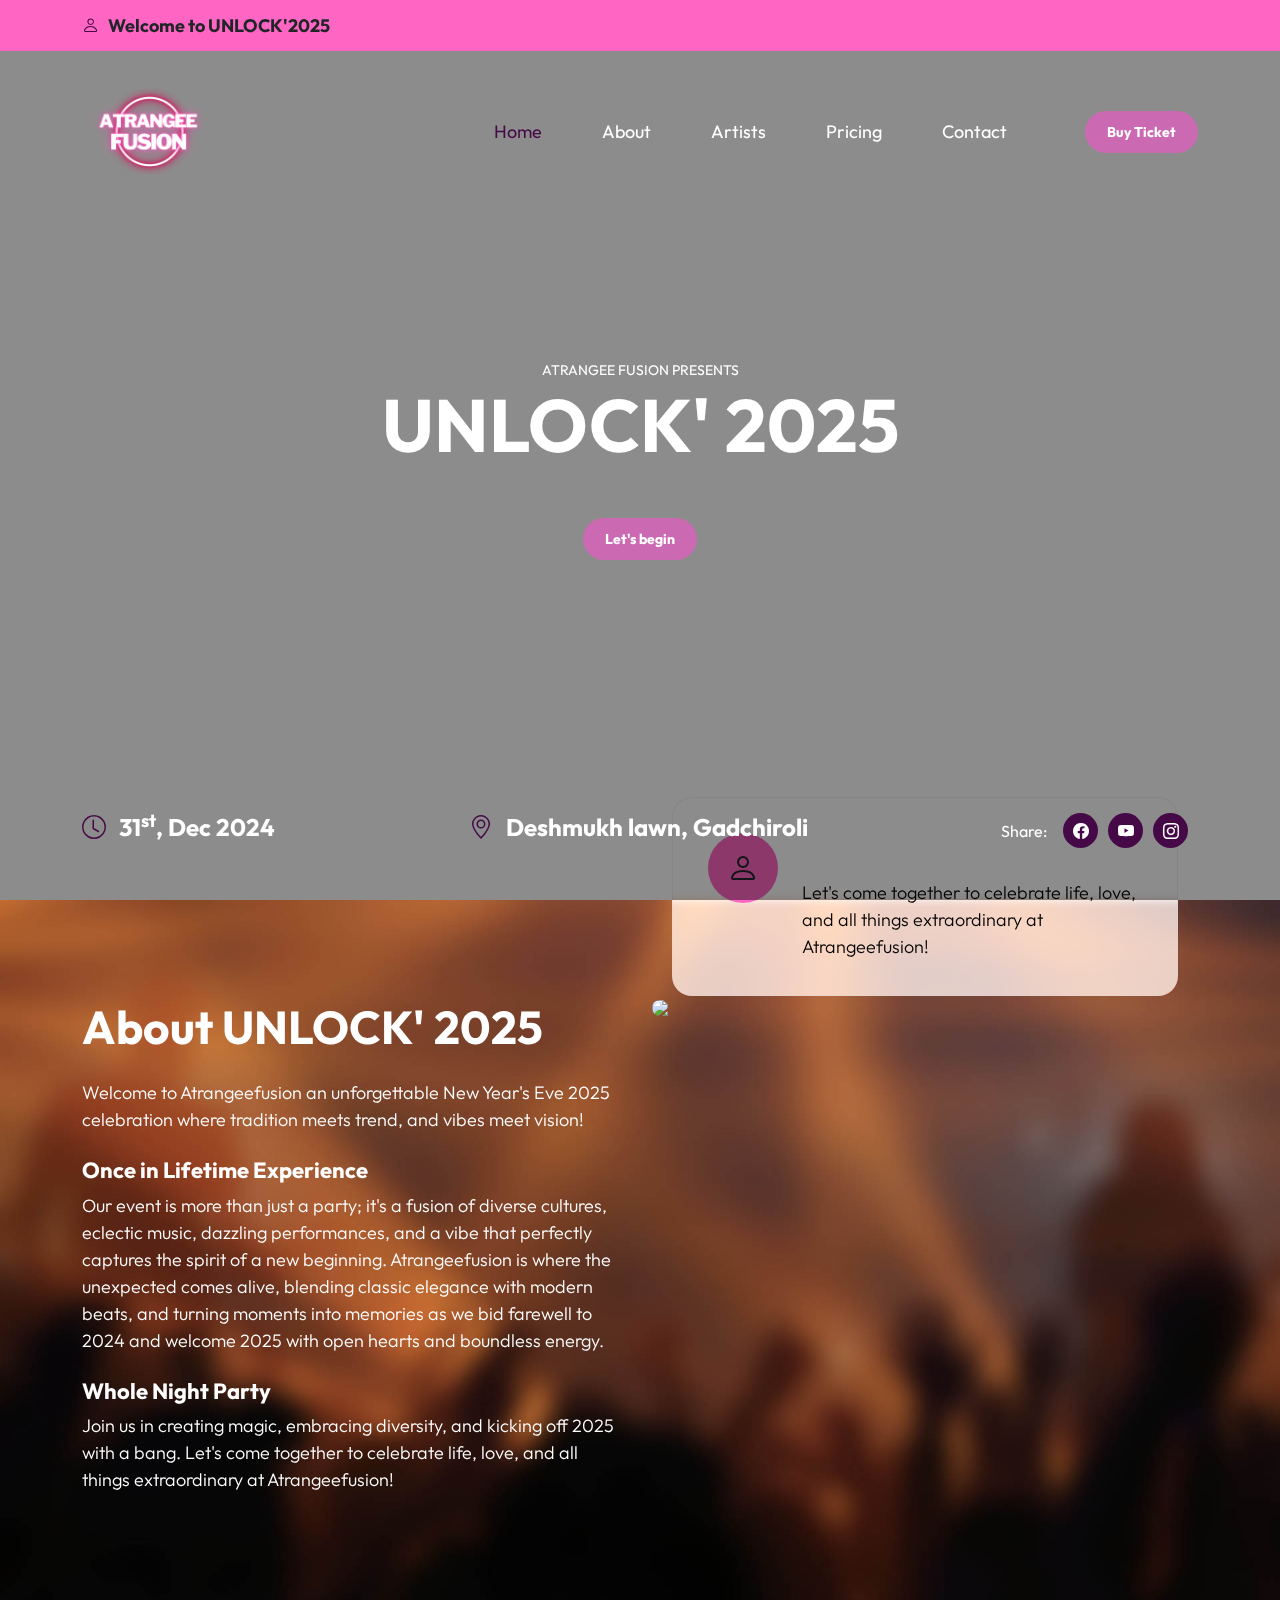
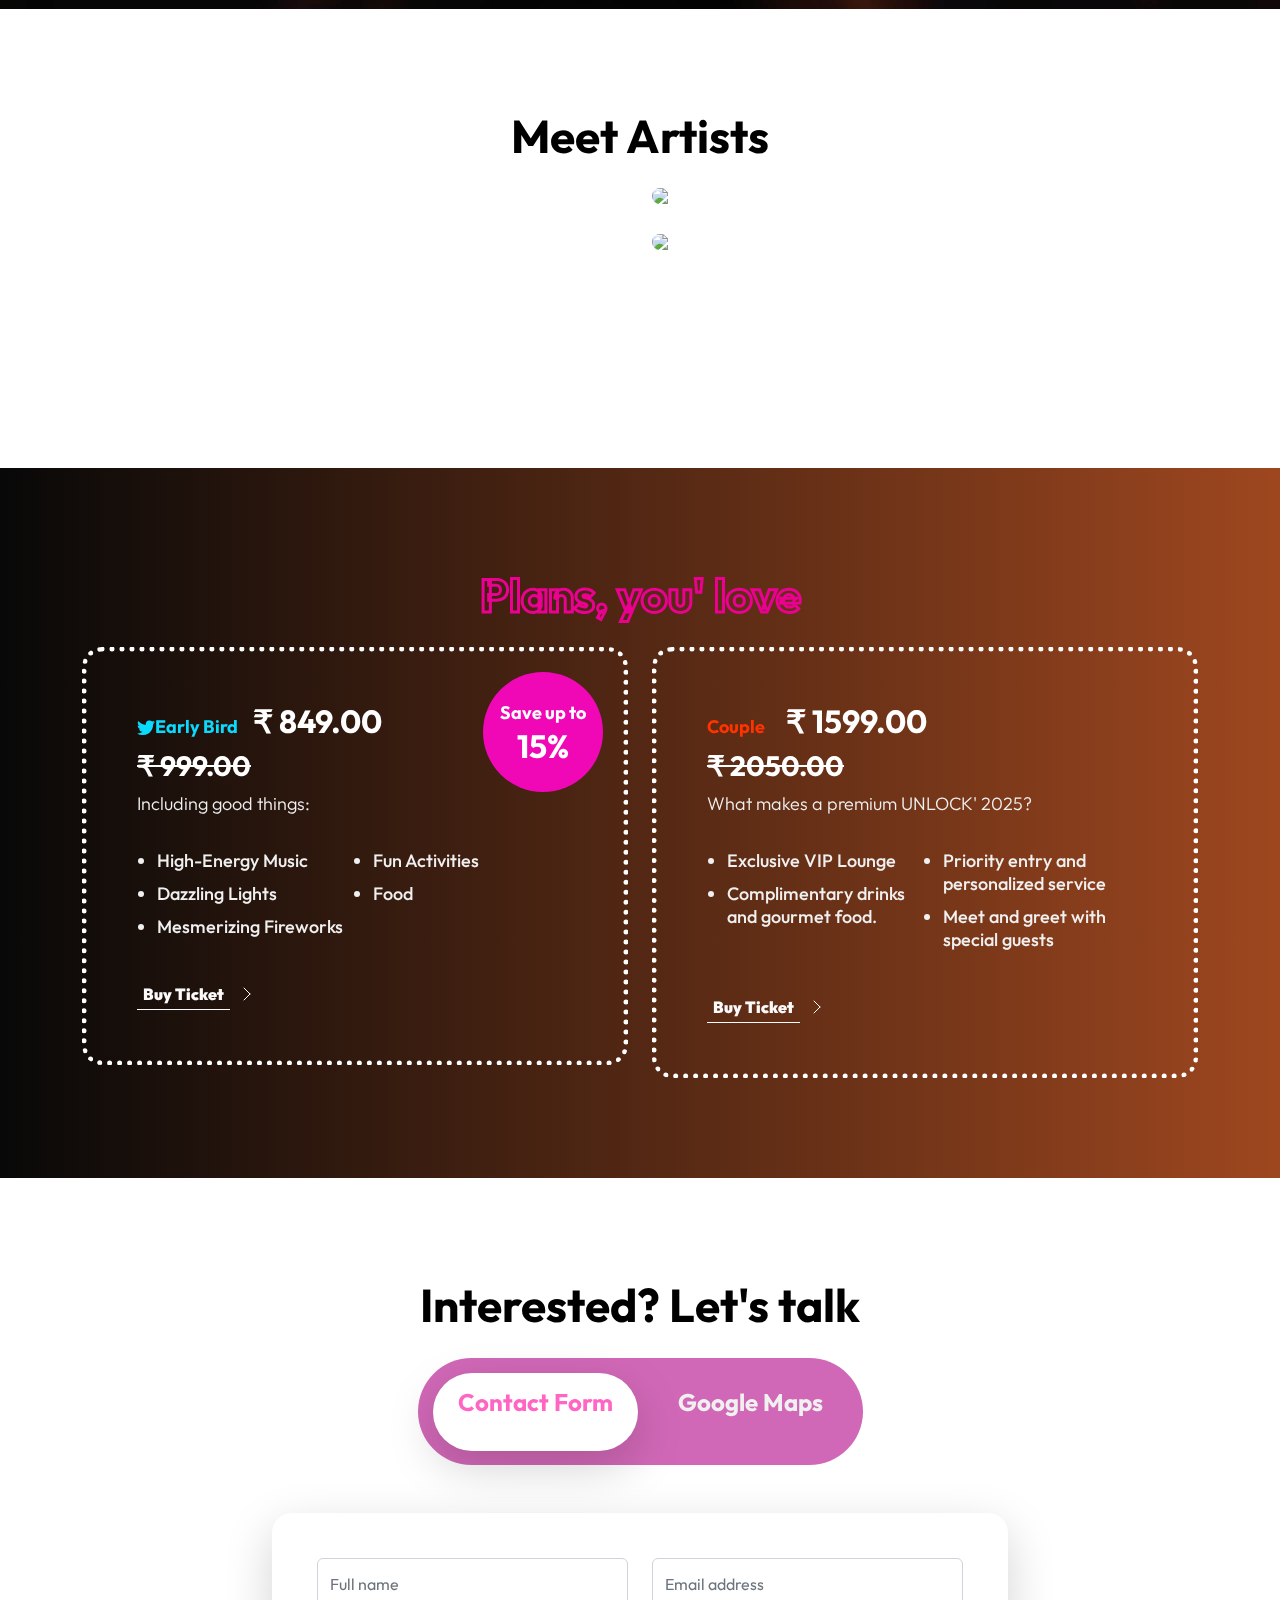
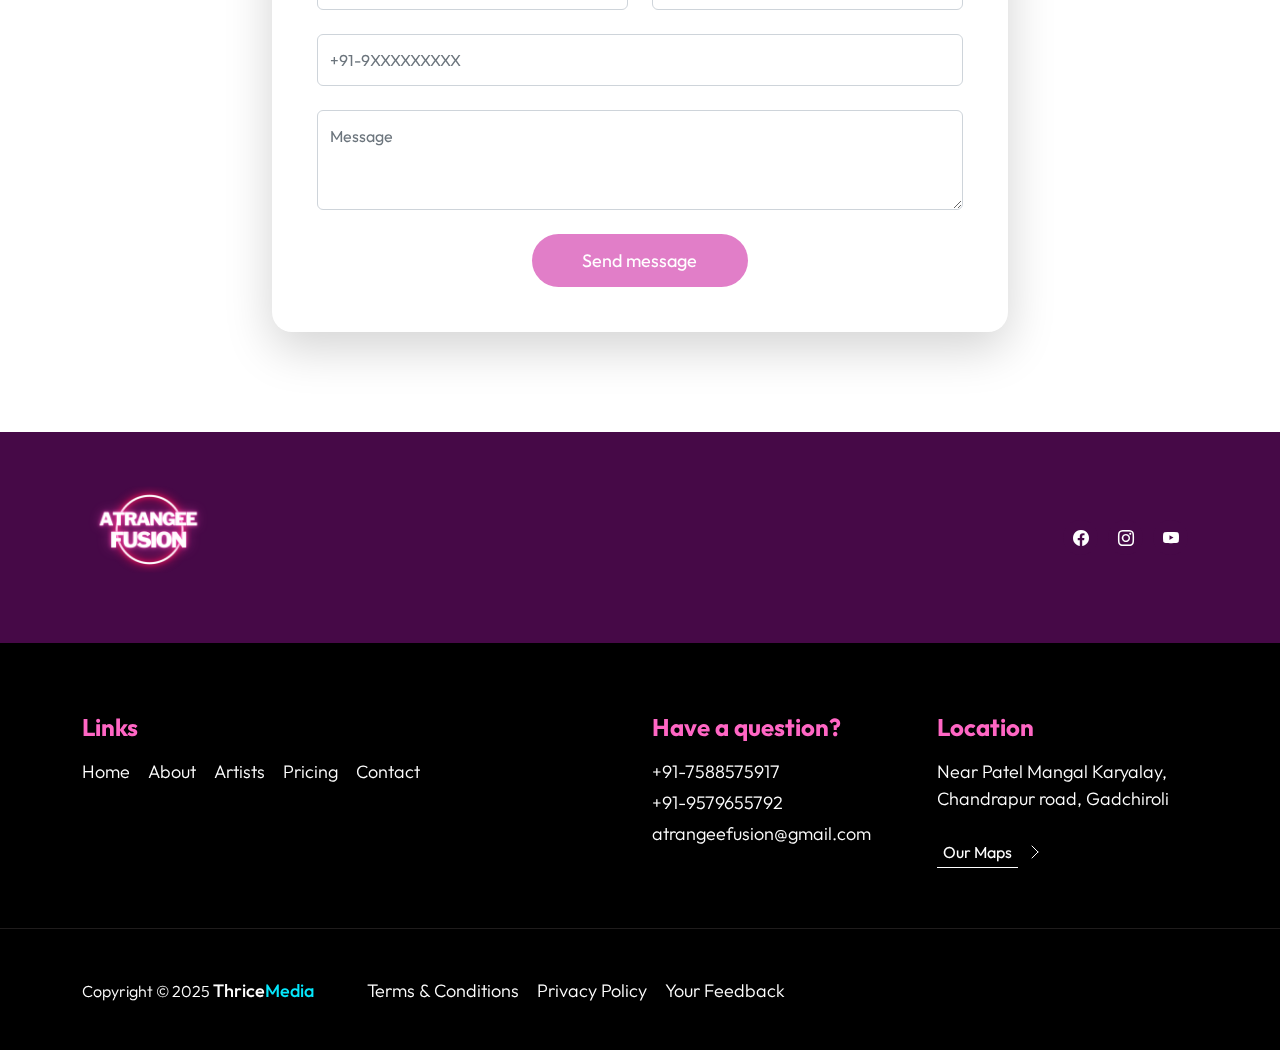
==== commit 5cfaf706: "Add thankyou.html" ====
--- a/index.html
+++ b/index.html
@@ -22,6 +22,31 @@
     <link href="css/bootstrap-icons.css" rel="stylesheet">
 
     <link href="css/atrangee_fusion.css" rel="stylesheet">
+
+    <link rel="stylesheet" href="css/owl.css">
+
+    <!-- owl-carausel -->
+
+    
+
+    <link rel="stylesheet" href="https://cdnjs.cloudflare.com/ajax/libs/OwlCarousel2/2.3.4/assets/owl.carousel.min.css">
+    <link rel="stylesheet"
+        href="https://cdnjs.cloudflare.com/ajax/libs/OwlCarousel2/2.3.4/assets/owl.theme.default.min.css">
+    <link rel="stylesheet" href="owl.css">
+
+    <script src="https://cdnjs.cloudflare.com/ajax/libs/jquery/3.3.1/jquery.min.js"></script>
+    <script src="https://cdnjs.cloudflare.com/ajax/libs/OwlCarousel2/2.3.4/owl.carousel.min.js"></script>
+
+
+    <!-- Google tag (gtag.js) -->
+    <script async src="https://www.googletagmanager.com/gtag/js?id=G-47YQFCZWH4"></script>
+    <script>
+        window.dataLayer = window.dataLayer || [];
+        function gtag() { dataLayer.push(arguments); }
+        gtag('js', new Date());
+
+        gtag('config', 'G-47YQFCZWH4');
+    </script>
 
 
 </head>
@@ -195,7 +220,7 @@
 
                     <div class="col-lg-6 col-12">
                         <div class="about-text-wrap">
-                            <img src="images/pexels-alexander-suhorucov-6457579.jpg" class="about-image img-fluid">
+                            <img src="images/SBP04831.JPG" class="about-image img-fluid">
 
                             <div class="about-text-info d-flex">
                                 <div class="d-flex">
@@ -204,9 +229,11 @@
 
 
                                 <div class="ms-4">
-                                    <h3>a happy moment</h3>
-
-                                    <p class="mb-0" style="color: black;">your amazing festival experience with us</p>
+                                    <h3>AtrangeeFusion</h3>
+
+                                    <p class="mb-0" style="color: black;">Let's come together to celebrate life, love,
+                                        and all things extraordinary
+                                        at Atrangeefusion!</p>
                                 </div>
                             </div>
                         </div>
@@ -228,14 +255,14 @@
                     <div class="col-lg-5 col-12">
                         <div class="artists-thumb">
                             <div class="artists-image-wrap">
-                                <img src="images/artists/joecalih-UmTZqmMvQcw-unsplash.jpg"
-                                    class="artists-image img-fluid">
+                                <!-- <img src="images/artists/dj_shayy.jpeg" class="artists-image img-fluid"> -->
+                                 <video src="video/Snapinsta.app_video_AQOp_kBaqiZDZDkr7UvqO45d-PKYfwVdUkmP6P5JghWpawycbsXgxjV9eyIZZqDIfZwjEoH1PQ4W-t_Mt52TsGPFKmQEVtb0QPJ0jxI.mp4" class="artists-video" muted="" autoplay="" loop=""></video>
                             </div>
 
                             <div class="artists-hover">
                                 <p>
-                                    <strong>Name:</strong>
-                                    Revealing Soon!
+                                    <strong>Presenting Dj Shayy</strong>
+
                                 </p>
 
                                 <!-- <p>
@@ -261,14 +288,14 @@
                     <div class="col-lg-5 col-12">
                         <div class="artists-thumb">
                             <div class="artists-image-wrap">
-                                <img src="images/artists/abstral-official-bdlMO9z5yco-unsplash.jpg"
+                                <img src="images/artists/dj_aditya.jpeg"
                                     class="artists-image img-fluid">
                             </div>
 
                             <div class="artists-hover">
                                 <p>
                                     <strong>Name:</strong>
-                                    Revealing Soon!
+                                    Dj Aditya
                                 </p>
 
                                 <!-- <p>
@@ -291,13 +318,12 @@
                         </div>
 
                         <div class="artists-thumb">
-                            <img src="images/artists/soundtrap-rAT6FJ6wltE-unsplash.jpg"
-                                class="artists-image img-fluid">
+                            <img src="images/artists/dj_chinna.jpg" class="artists-image img-fluid">
 
                             <div class="artists-hover">
                                 <p>
-                                    <strong>Name:</strong>
-                                    Revealing Soon!
+                                    <strong>DJ Chinna</strong>
+
                                 </p>
 
                                 <!-- <p>
@@ -325,101 +351,7 @@
         </section>
 
 
-        <!-- <section class="schedule-section section-padding" id="section_4">
-            <div class="container">
-                <div class="row">
-
-                    <div class="col-12 text-center">
-                        <h2 class="text-white mb-4">Event Schedule</h1>
-
-                            <div class="table-responsive">
-                                <table class="schedule-table table table-dark">
-                                    <thead>
-                                        <tr>
-                                            <th scope="col">Date</th>
-
-                                            <th scope="col">Wednesday</th>
-
-                                            <th scope="col">Thursday</th>
-
-                                            <th scope="col">Friday</th>
-
-                                        </tr>
-                                    </thead>
-
-                                    <tbody>
-                                        <tr>
-                                            <th scope="row">Day 1</th>
-
-                                            <td class="table-background-image-wrap pop-background-image">
-                                                <h3>Pop Night</h3>
-
-                                                <p class="mb-2">5:00 - 7:00 PM</p>
-
-                                                <p>By Adele</p>
-
-                                                <div class="section-overlay"></div>
-                                            </td>
-
-                                            <td style="background-color: #F3DCD4"></td>
-
-                                            <td class="table-background-image-wrap rock-background-image">
-                                                <h3>Rock & Roll</h3>
-
-                                                <p class="mb-2">7:00 - 11:00 PM</p>
-
-                                                <p>By Rihana</p>
-
-                                                <div class="section-overlay"></div>
-                                            </td>
-                                        </tr>
-
-                                        <tr>
-                                            <th scope="row">Day 2</th>
-
-                                            <td style="background-color: #ECC9C7"></td>
-
-                                            <td>
-                                                <h3>DJ Night</h3>
-
-                                                <p class="mb-2">6:30 - 9:30 PM</p>
-
-                                                <p>By Rihana</p>
-                                            </td>
-
-                                            <td style="background-color: #D9E3DA"></td>
-                                        </tr>
-
-                                        <tr>
-                                            <th scope="row">Day 3</th>
-
-                                            <td class="table-background-image-wrap country-background-image">
-                                                <h3>Country Music</h3>
-
-                                                <p class="mb-2">4:30 - 7:30 PM</p>
-
-                                                <p>By Rihana</p>
-
-                                                <div class="section-overlay"></div>
-                                            </td>
-
-                                            <td style="background-color: #D1CFC0"></td>
-
-                                            <td>
-                                                <h3>Free Styles</h3>
-
-                                                <p class="mb-2">6:00 - 10:00 PM</p>
-
-                                                <p>By Members</p>
-                                            </td>
-                                        </tr>
-                                    </tbody>
-                                </table>
-                            </div>
-                    </div>
-                </div>
-            </div>
-        </section> -->
+      
 
 
         <section class="pricing-section section-padding section-bg" id="section_5">
@@ -435,14 +367,14 @@
                             <div class="d-flex">
                                 <div>
                                     <h3><small class="blink"><span class="bi-twitter">Early Bird</span></small>&#8377
-                                        799.00<h4 style="text-decoration: line-through; color: white;">&#8377<span>
+                                        849.00<h4 style="text-decoration: line-through; color: white;">&#8377<span>
                                                 999.00</span></h4>
                                     </h3>
 
                                     <p>Including good things:</p>
                                 </div>
 
-                                <p class="pricing-tag ms-auto">Save up to <span>20%</span></h2>
+                                <p class="pricing-tag ms-auto">Save up to <span>15%</span></h2>
                             </div>
 
                             <ul class="pricing-list mt-3">
@@ -474,9 +406,9 @@
                         <div class="pricing-thumb">
                             <div class="d-flex">
                                 <div>
-                                    <h3><small>VIP</small> &#8377 1299.00<h4
+                                    <h3><small style="color: rgb(255, 51, 0);">Couple</small> &#8377 1599.00<h4
                                             style="text-decoration: line-through; color: white;">&#8377<span>
-                                                1499.00</span></h4>
+                                                2050.00</span></h4>
                                     </h3>
 
                                     <p>What makes a premium UNLOCK' 2025?</p>
@@ -540,26 +472,27 @@
                         <div class="tab-content shadow-lg mt-5" id="nav-tabContent">
                             <div class="tab-pane fade show active" id="nav-ContactForm" role="tabpanel"
                                 aria-labelledby="nav-ContactForm-tab">
-                                <form class="custom-form contact-form mb-5 mb-lg-0" name="contact-form" action=""
-                                    method="post" role="form">
+                                <form class="custom-form contact-form mb-5 mb-lg-0" name="contact-form"
+                                    action="https://sheetdb.io/api/v1/efbuvkk5bjd66" method="post" role="form"
+                                    id="contact-form">
                                     <div class="contact-form-body">
                                         <div class="row">
                                             <div class="col-lg-6 col-md-6 col-12">
-                                                <input type="text" name="contact-name" id="contact-name"
+                                                <input type="text" name="data[contact-name]" id="contact-name"
                                                     class="form-control" placeholder="Full name" required>
                                             </div>
 
                                             <div class="col-lg-6 col-md-6 col-12">
-                                                <input type="email" name="contact-email" id="contact-email"
+                                                <input type="email" name="data[contact-email]" id="contact-email"
                                                     pattern="[^ @]*@[^ @]*" class="form-control"
                                                     placeholder="Email address" required>
                                             </div>
                                         </div>
 
-                                        <input type="text" name="contact-company" id="contact-company"
-                                            class="form-control" placeholder="Company" required>
-
-                                        <textarea name="contact-message" rows="3" class="form-control"
+                                        <input type="tel" name="data[contact-number]" id="contact-company"
+                                            class="form-control" placeholder="+91-9XXXXXXXXX" required>
+
+                                        <textarea name="data[contact-message]" rows="3" class="form-control"
                                             id="contact-message" placeholder="Message"></textarea>
 
                                         <div class="col-lg-4 col-md-10 col-8 mx-auto">
@@ -760,6 +693,7 @@
     <script src="js/click-scroll.js"></script>
     <script src="js/custom.js"></script>
     <script src="js/google_sheet.js"></script>
+    <script src="js/owl.js"></script>
 
 </body>
 
--- a/css/atrangee_fusion.css
+++ b/css/atrangee_fusion.css
@@ -607,7 +607,13 @@
 }
 
 .artists-image {
-  filter: blur(10px);
+  /* filter: blur(10px); */
+  border-radius: var(--border-radius-medium);
+  display: block;
+  width: 100%;
+}
+
+.artists-video{
   border-radius: var(--border-radius-medium);
   display: block;
   width: 100%;
@@ -836,6 +842,7 @@
 .blink {
   animation: blink 1s linear infinite;
   color: rgb(11, 218, 255);
+
 }
 
 /* .blink span{
@@ -1033,6 +1040,7 @@
 
   .navbar {
     background-color: var(--dark-color);
+    
   }
 
   .navbar-expand-lg .navbar-nav {
@@ -1070,6 +1078,12 @@
 
   .ticket-form {
     padding: 30px;
+    margin-top: 30px;
+  }
+
+  .title-logo{
+    height: 120px;
+    width: 120px;
   }
 }
 
@@ -1110,4 +1124,9 @@
   h5 {
     font-size: 20px;
   }
-}
+
+  .title-logo {
+    height: 80px;
+    width: 80px; 
+  }
+}
